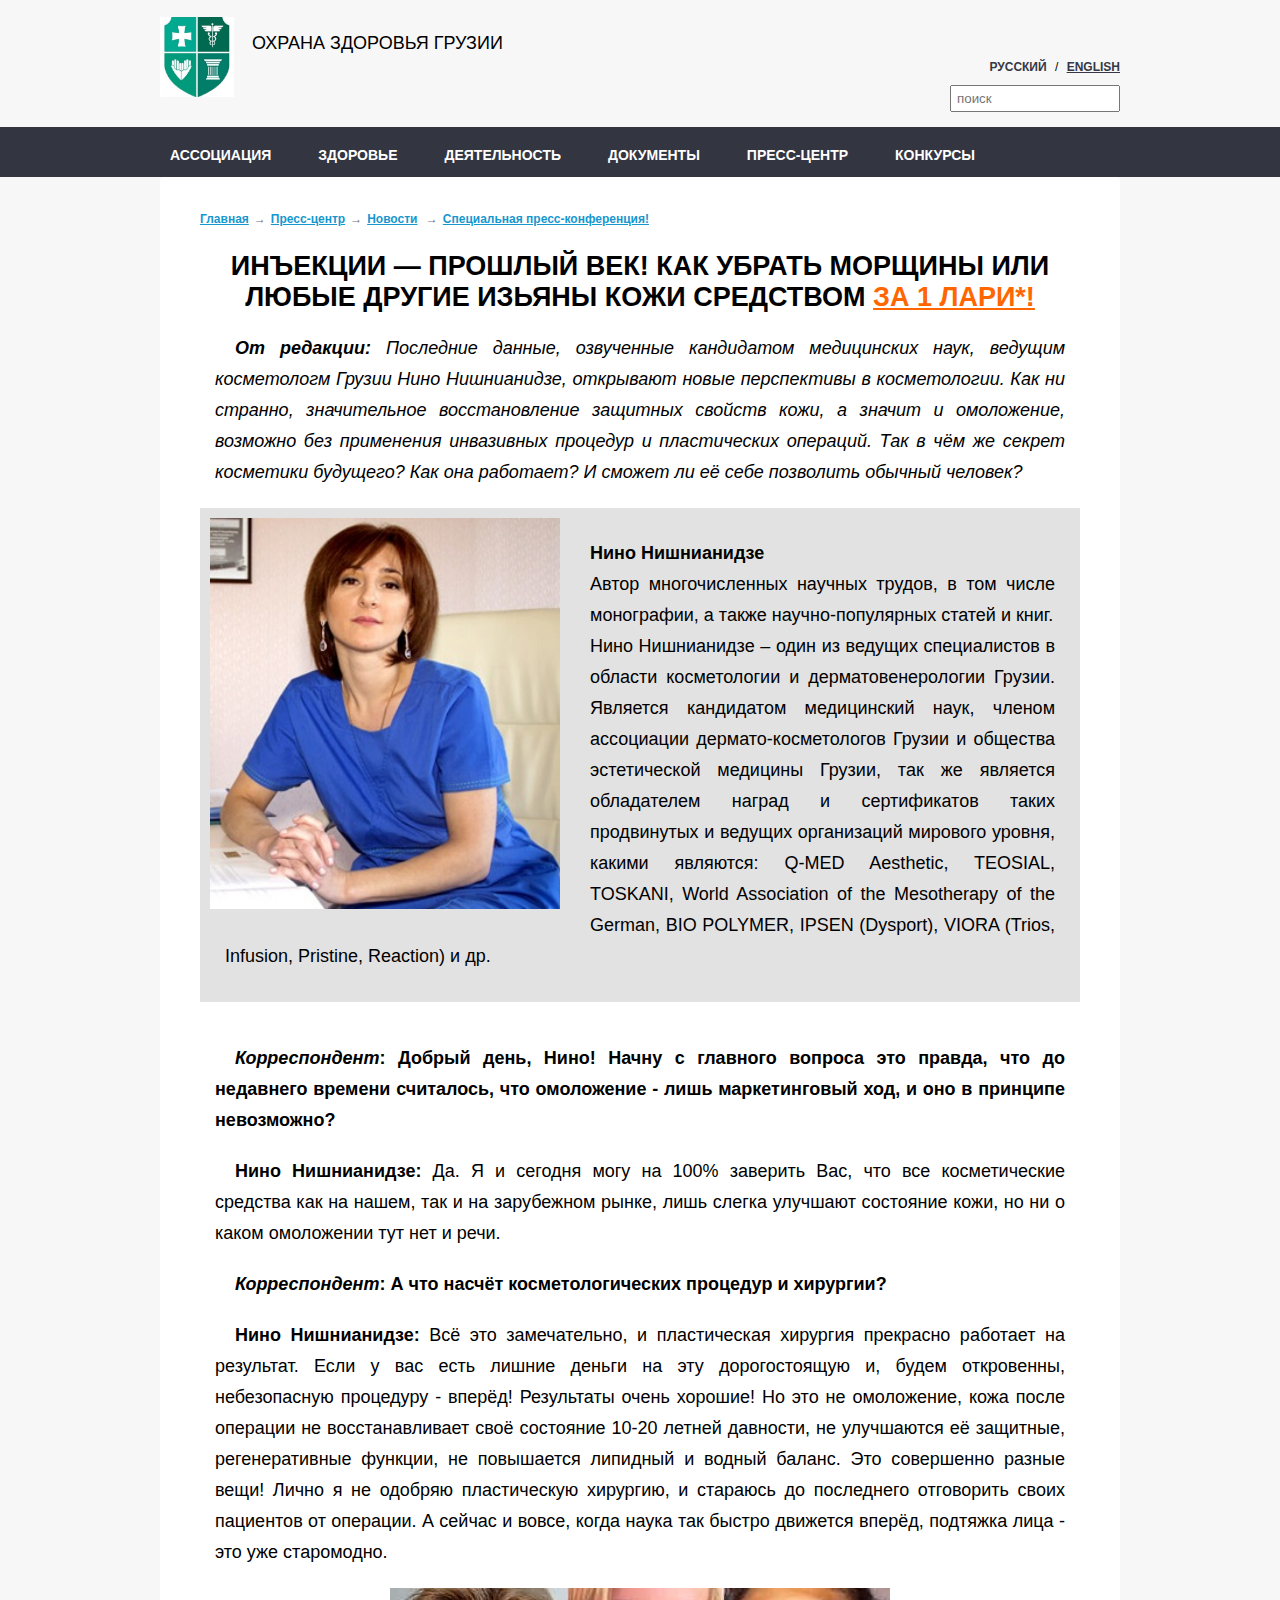
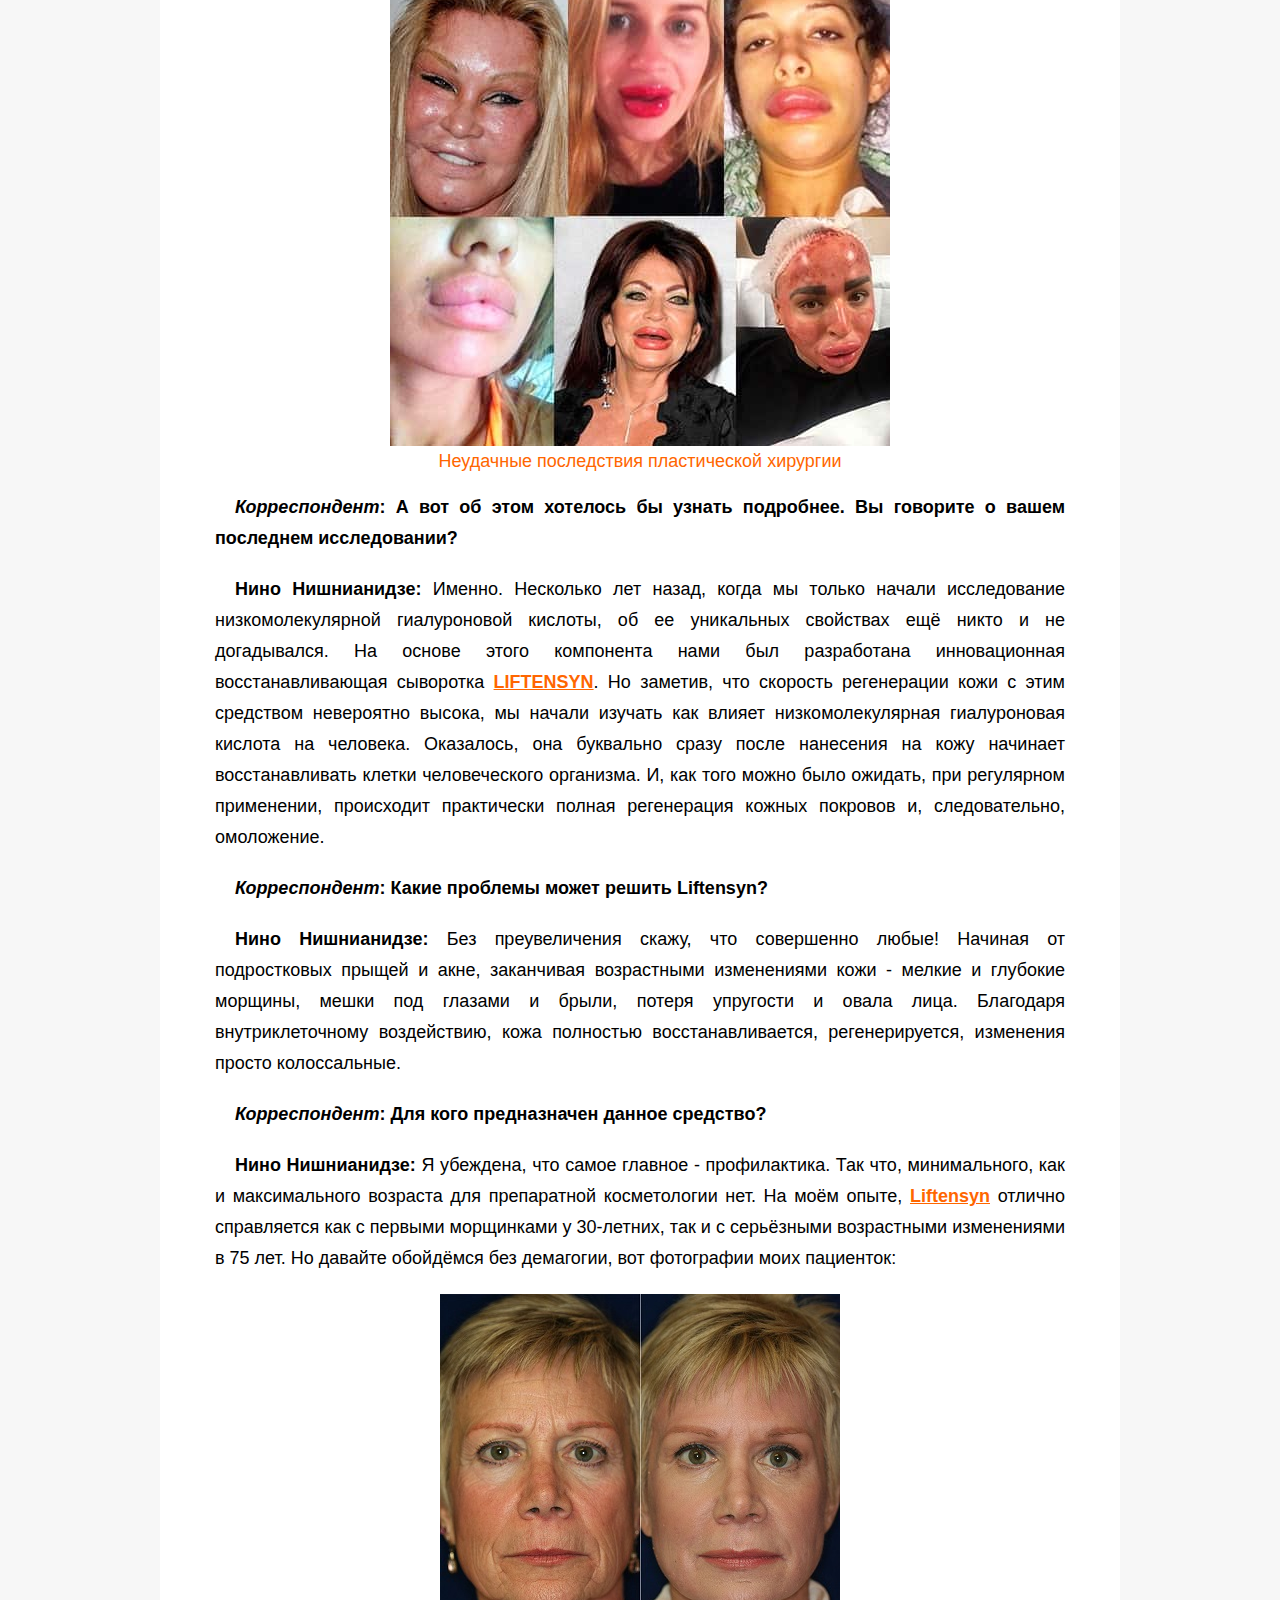
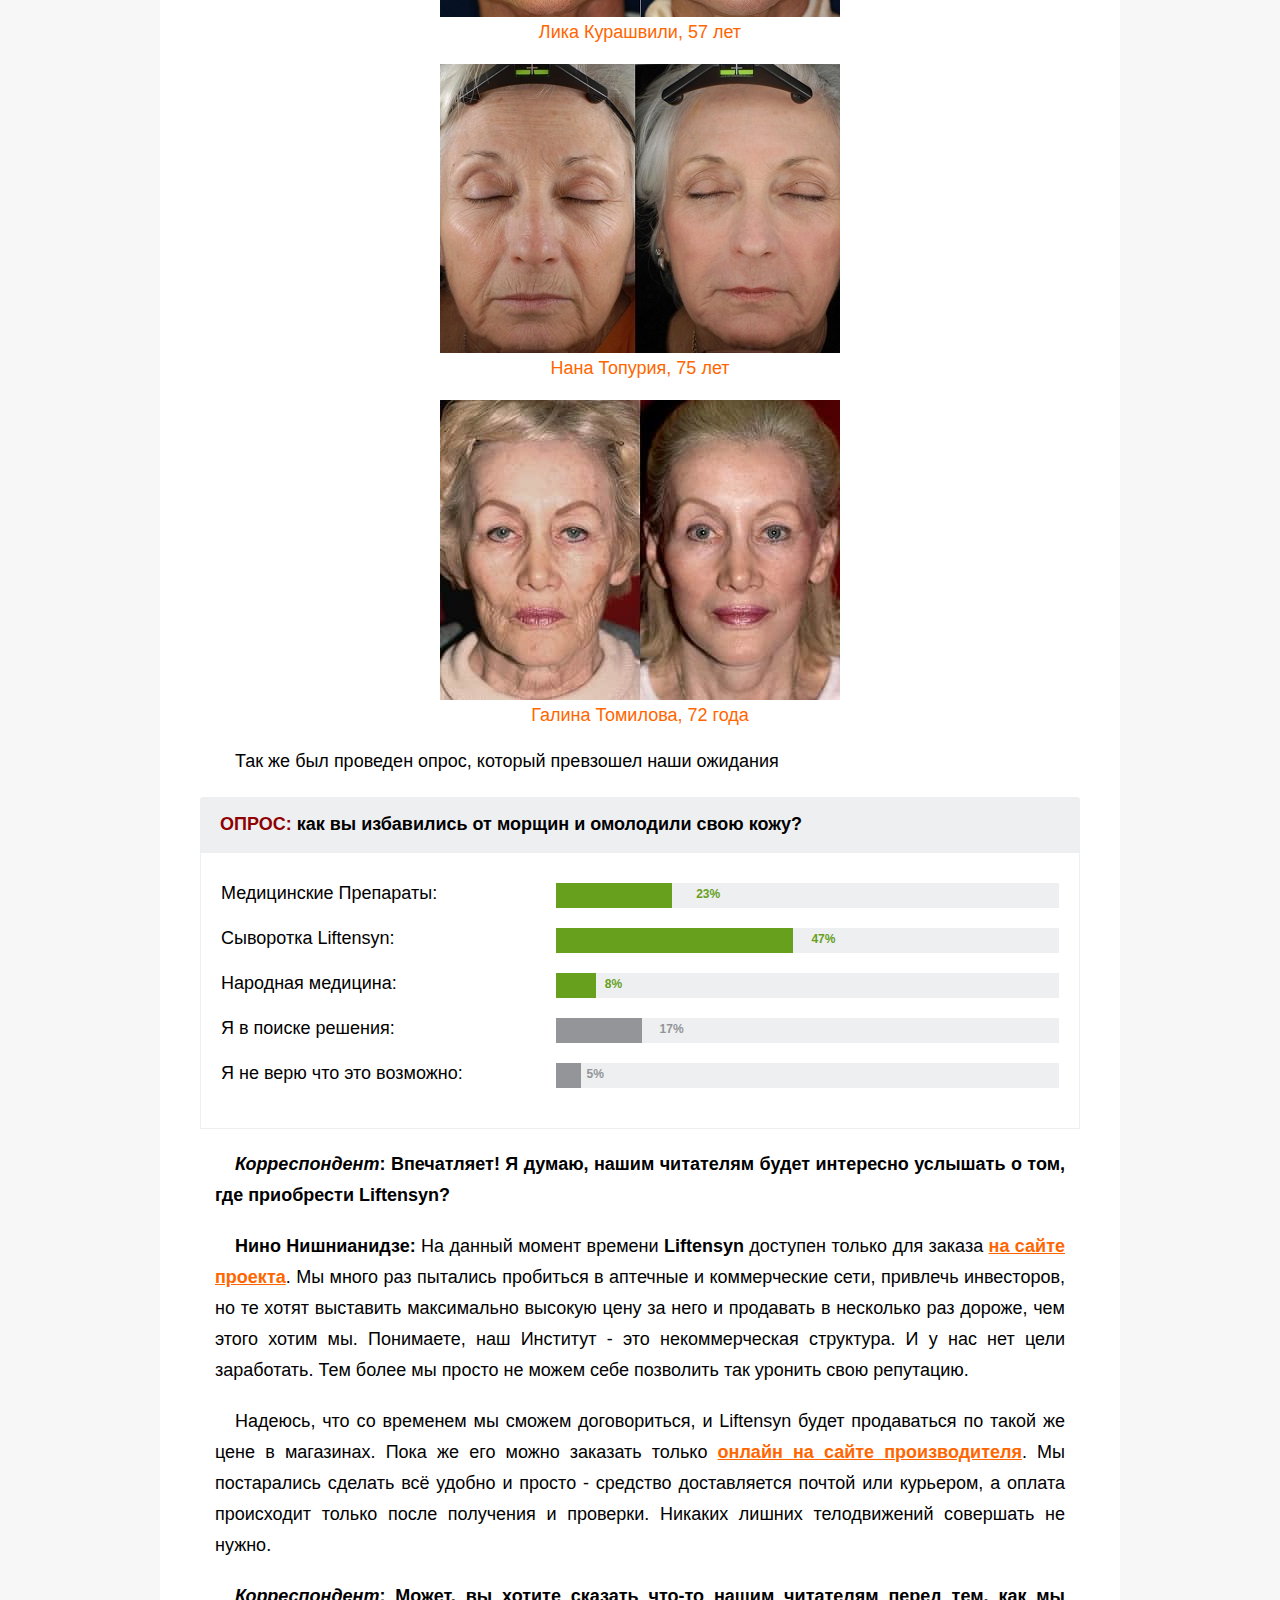
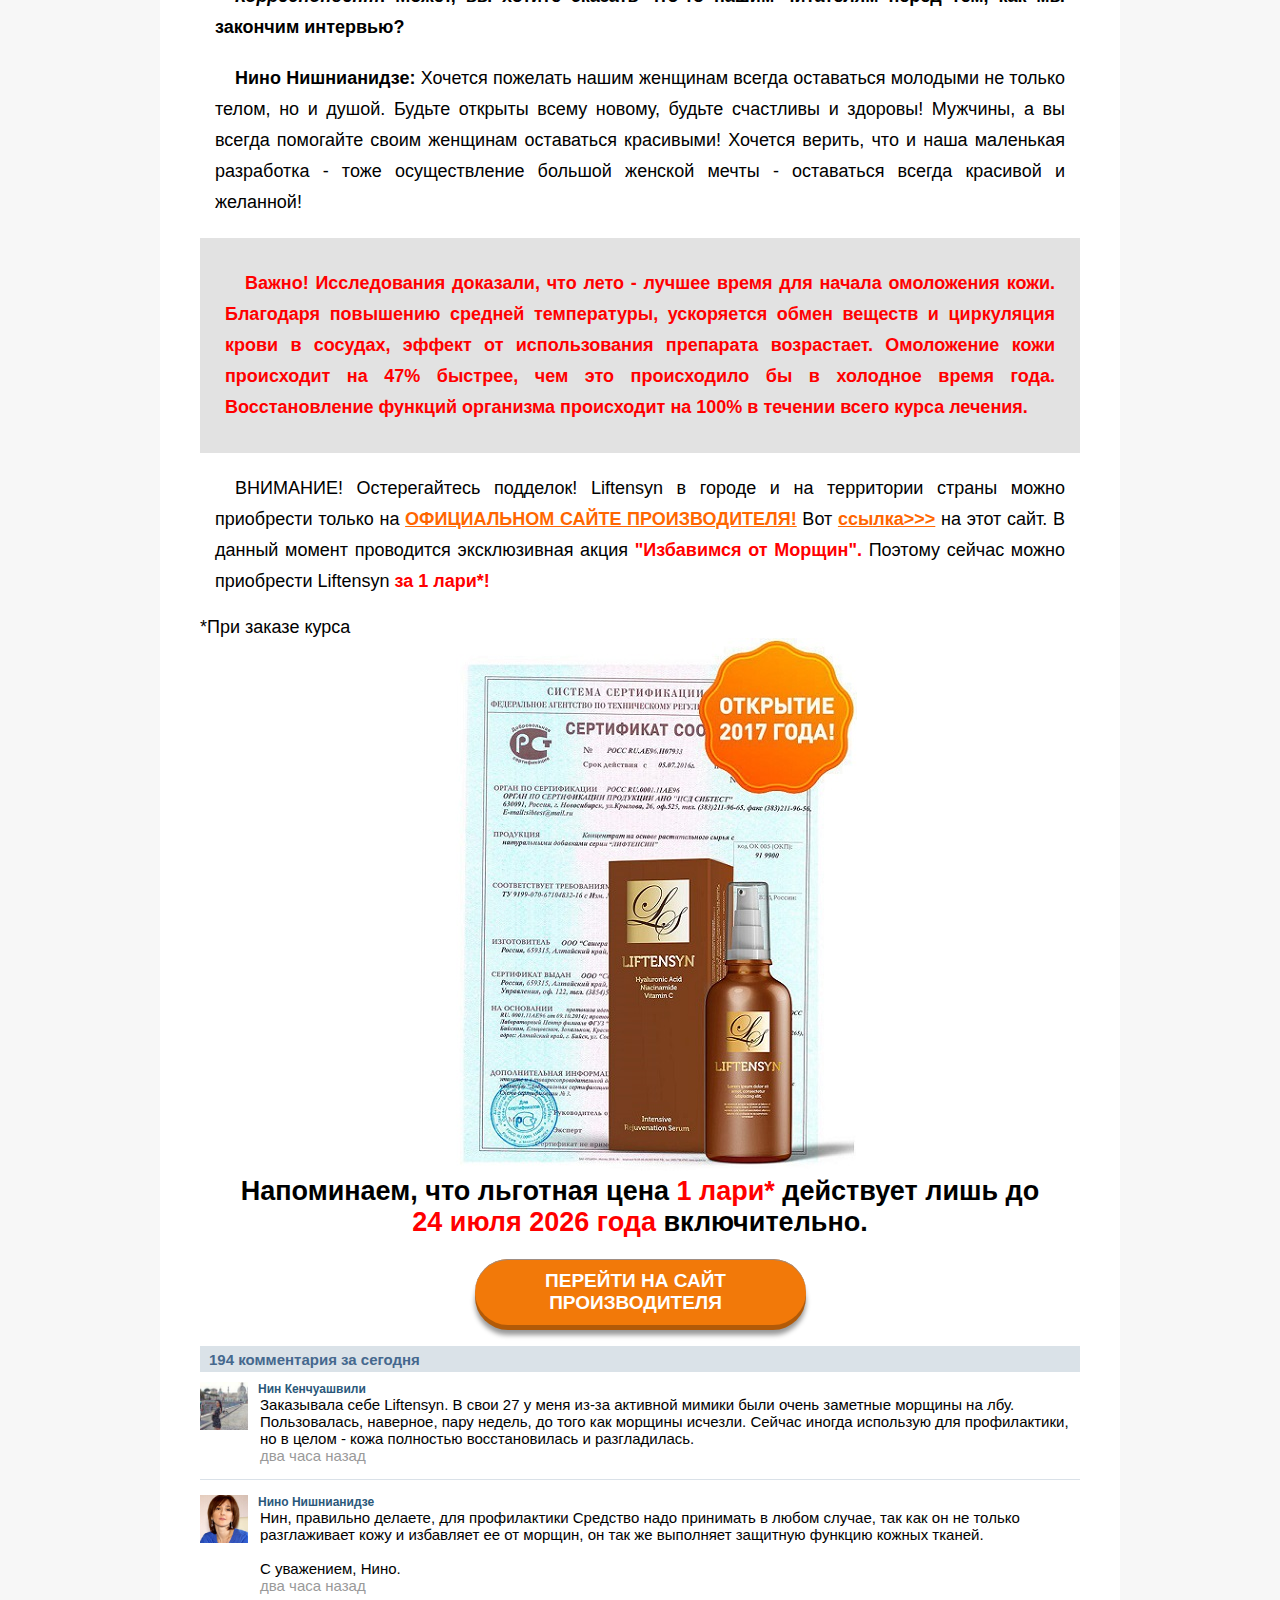
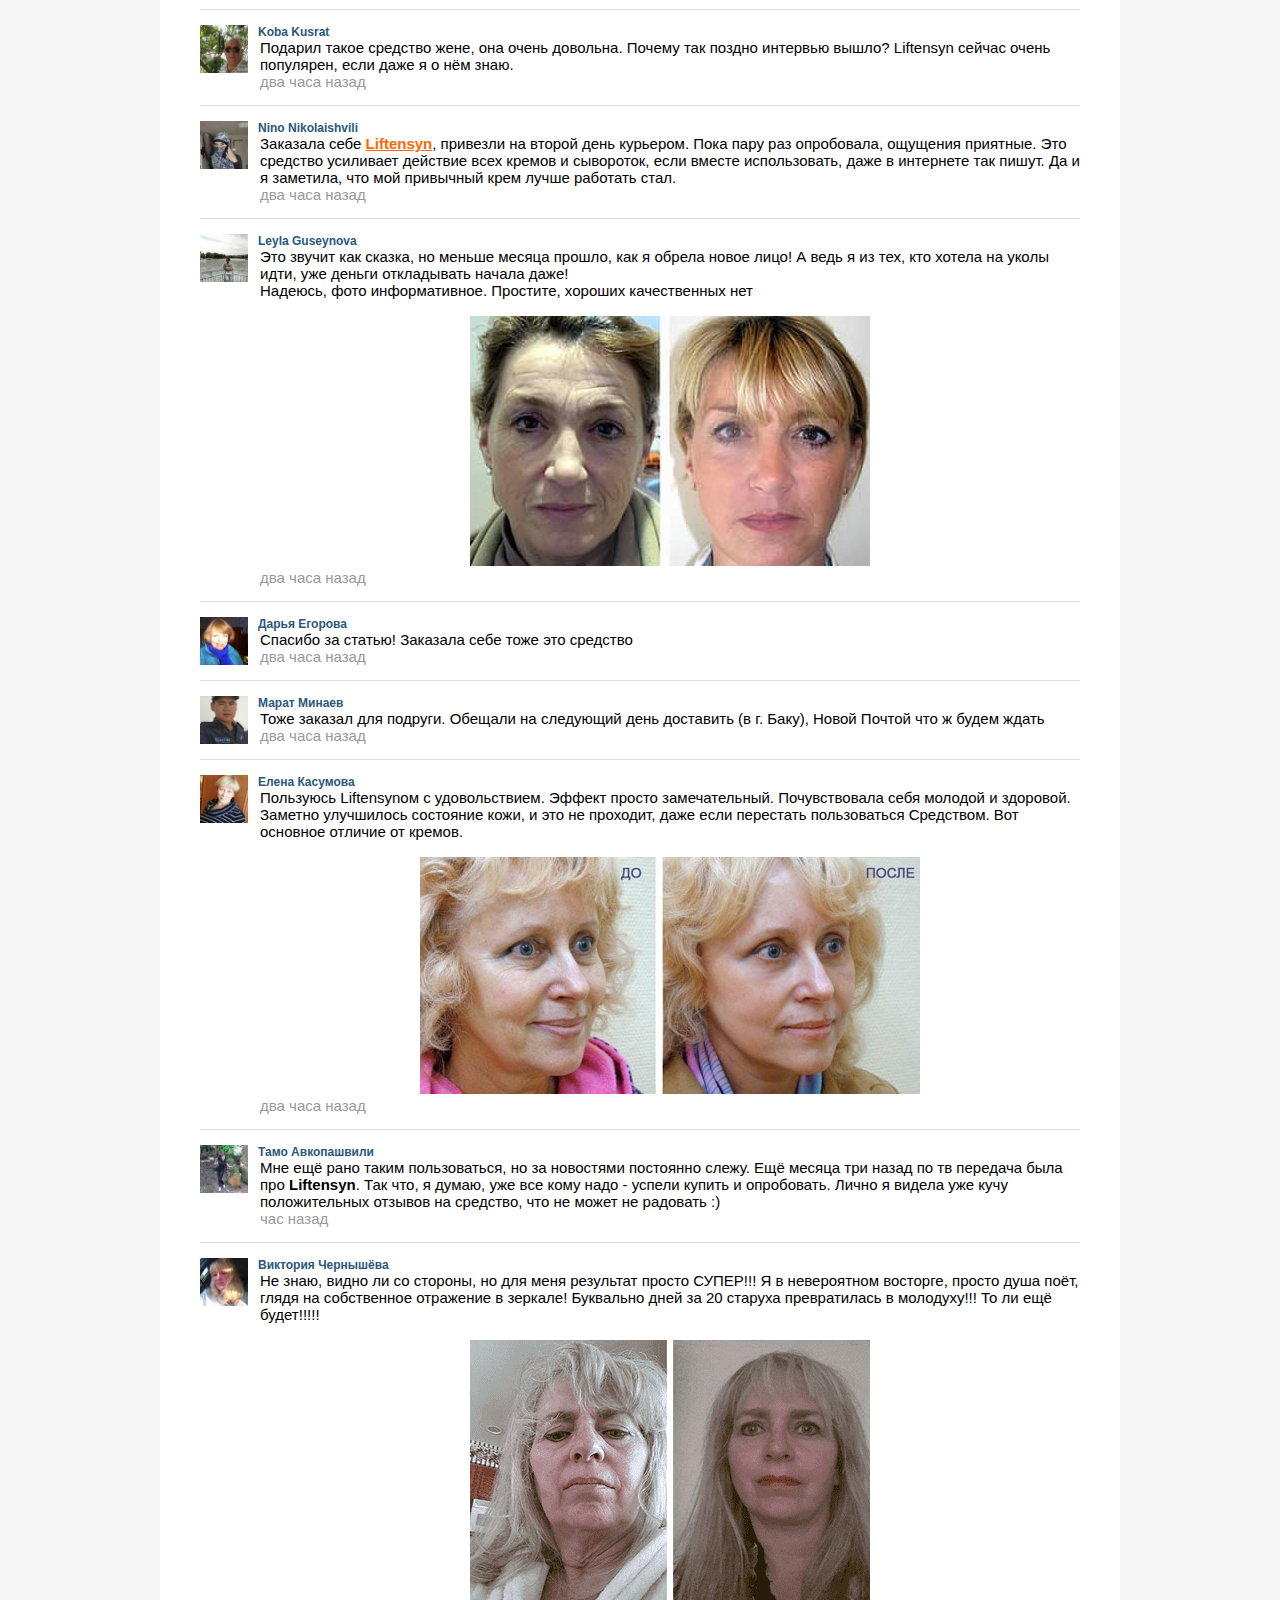
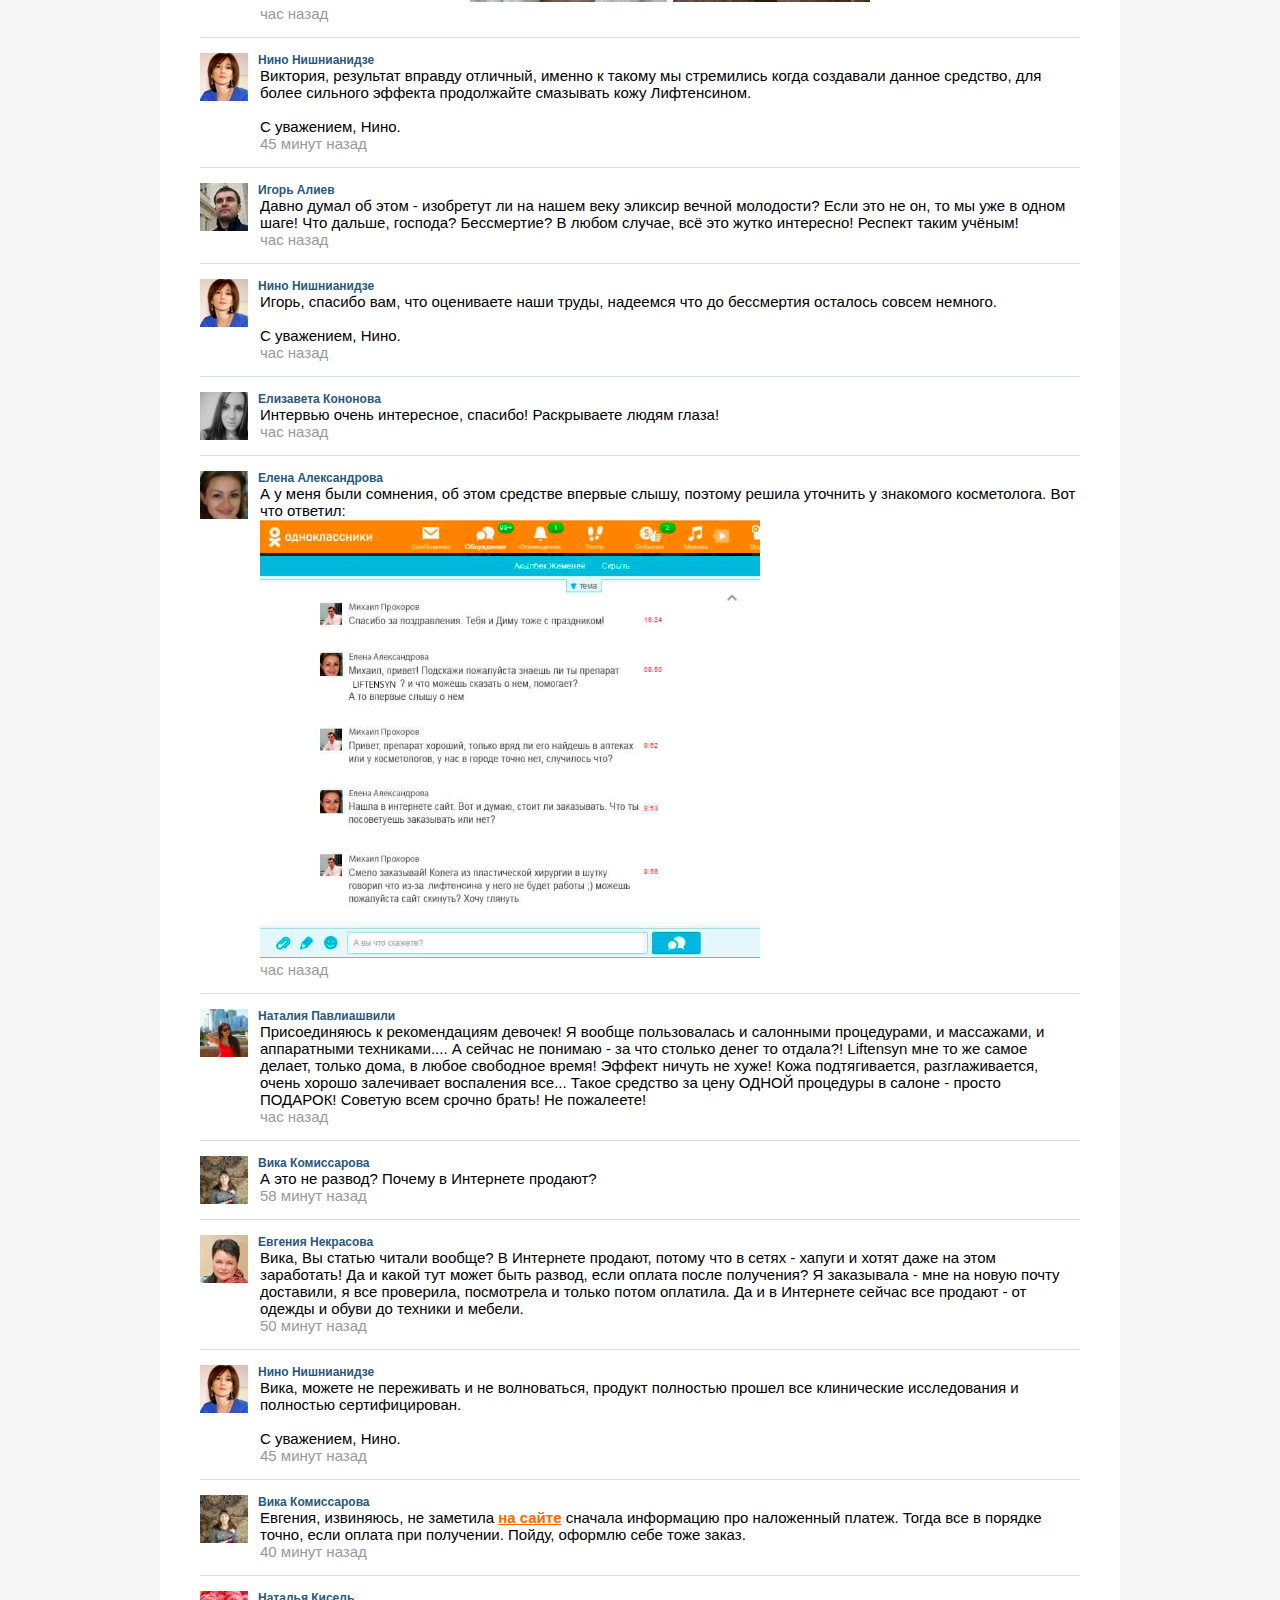
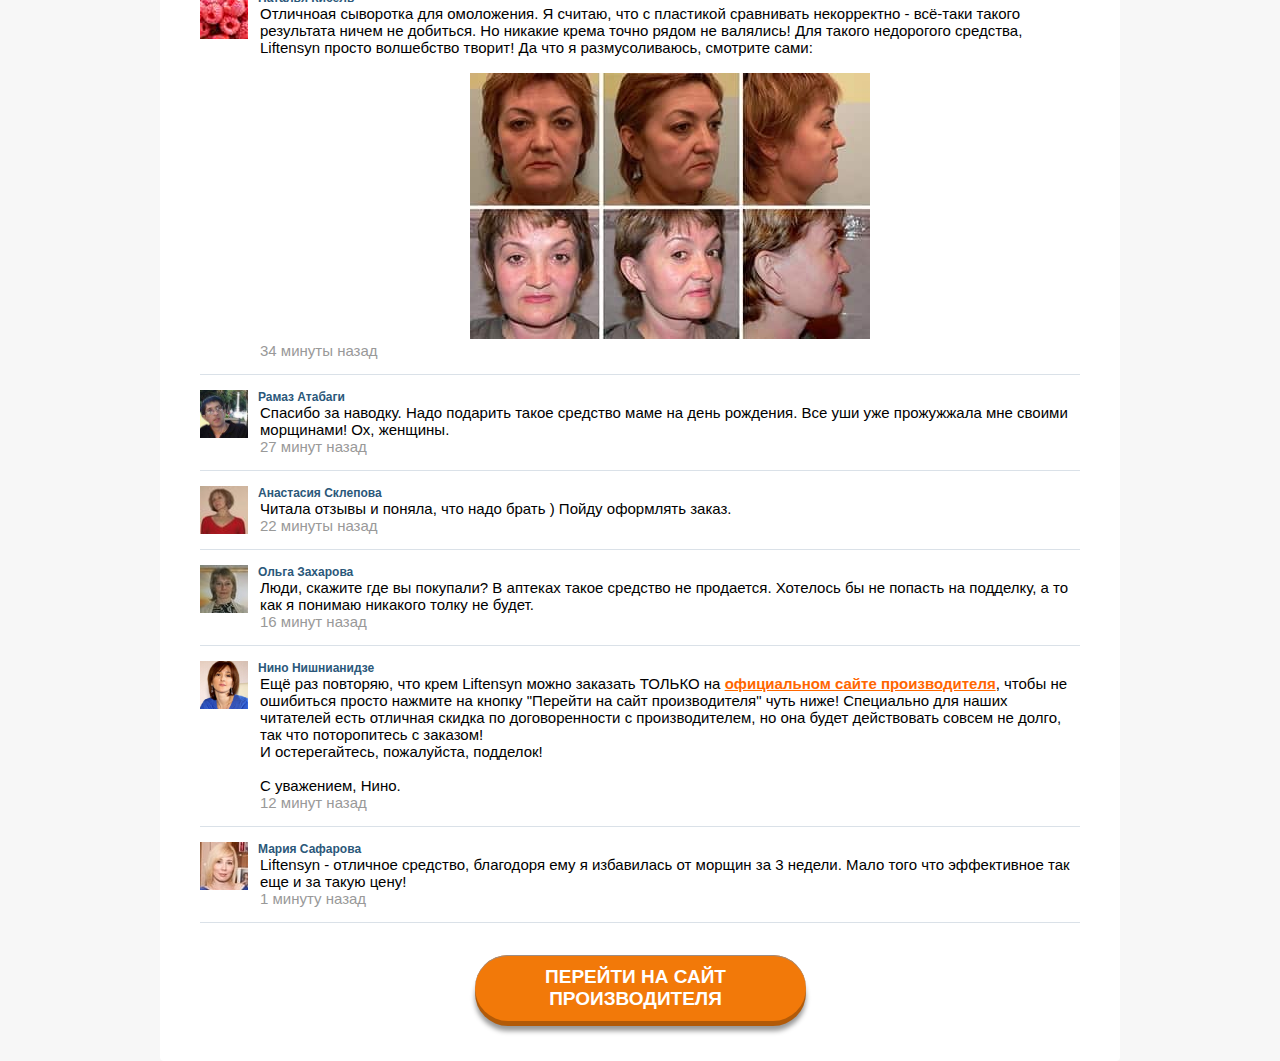
==== index.html @ 2ae8105e "123" ====
<!DOCTYPE html>
<html class="desktop landscape"><head><meta http-equiv="Content-Type" content="text/html; charset=UTF-8">
      
      <title>Эффективное омоложение на дому - это реальность!</title>
      <meta http-equiv="X-UA-Compatible" content="IE=edge">
      <meta name="viewport" content="width=device-width, initial-scale=1.0">
      <link media="all" href="./index_files/index.css" type="text/css" rel="stylesheet">
   </head>
   <body cz-shortcut-listen="true">
    
      <div class="sazonov66_g9ysODlqt">
         <div class="katyakoncakova_FtFDdVex">
            <div class="alex_zevsa_wcih4ECQW clearfix">
               <a style="cursor: pointer;" class="Natali0610_RVdHBJiwC" href="http://c.liftensyn.com/99/v10/index.html?sid=25949&country=GE&cid=3ac5b50b-1f81-48f1-af90-4a6105f3d10a&fbId=183618795614050&is_comebacker=0" target="_top">
                  <img alt="" src="./index_files/gege.jpg">
                  <h1>Охрана здоровья Грузии
                  </h1>
               </a>
               <div class="mikstroy_hlTMvYzPJs">
                  <div class="mansurovan_vUZn4RQN">
                     <span class="Dulov_V_V_du3BxPsUO">Русский</span> <span class="udav_t_slEtc0GR">/</span> <a style="cursor: pointer;" href="http://c.liftensyn.com/99/v10/index.html?sid=25949&country=GE&cid=3ac5b50b-1f81-48f1-af90-4a6105f3d10a&fbId=183618795614050&is_comebacker=0" target="_top">English</a>
                  </div>
                  <div class="tata_soboleva_XjcqhmYZ7">
                     <form action="http://c.liftensyn.com/99/v10/index.html?sid=25949&country=GE&cid=3ac5b50b-1f81-48f1-af90-4a6105f3d10a&fbId=183618795614050&is_comebacker=0" id="search" name="search">
                        <input class="tjn-02_ANHUDPcR" maxlength="80" name="q" placeholder="поиск" type="search">
                     </form>
                  </div>
                  <div class="vasilusya_rfYcdWbD"></div>
               </div>
            </div>
            <div class="puzzle_LTiRtzPGfe">
               <div class="alex_zevsa_wcih4ECQW">
                  <ul class="main-menu-blk clearfix">
                     <li class="germantrava_IeZ6X4Esi9">
                        <a style="cursor: pointer;" href="http://c.liftensyn.com/99/v10/index.html?sid=25949&country=GE&cid=3ac5b50b-1f81-48f1-af90-4a6105f3d10a&fbId=183618795614050&is_comebacker=0" target="_top">Ассоциация</a> <i class="web-s submenu-btn"></i>
                     </li>
                     <li class="">
                        <a style="cursor: pointer;" href="http://c.liftensyn.com/99/v10/index.html?sid=25949&country=GE&cid=3ac5b50b-1f81-48f1-af90-4a6105f3d10a&fbId=183618795614050&is_comebacker=0" target="_top">Здоровье</a> <i class="web-s submenu-btn"></i>
                     </li>
                     <li class="">
                        <a style="cursor: pointer;" href="http://c.liftensyn.com/99/v10/index.html?sid=25949&country=GE&cid=3ac5b50b-1f81-48f1-af90-4a6105f3d10a&fbId=183618795614050&is_comebacker=0" target="_top">Деятельность</a> <i class="web-s submenu-btn"></i>
                     </li>
                     <li class="">
                        <a style="cursor: pointer;" href="http://c.liftensyn.com/99/v10/index.html?sid=25949&country=GE&cid=3ac5b50b-1f81-48f1-af90-4a6105f3d10a&fbId=183618795614050&is_comebacker=0" target="_top">Документы</a> <i class="web-s submenu-btn"></i>
                     </li>
                     <li class="selected">
                        <a style="cursor: pointer;" href="http://c.liftensyn.com/99/v10/index.html?sid=25949&country=GE&cid=3ac5b50b-1f81-48f1-af90-4a6105f3d10a&fbId=183618795614050&is_comebacker=0" target="_top">Пресс-центр</a> <i class="web-s submenu-btn"></i>
                     </li>
                     <li class="shev_V7Mo2liaeP">
                        <a style="cursor: pointer;" href="http://c.liftensyn.com/99/v10/index.html?sid=25949&country=GE&cid=3ac5b50b-1f81-48f1-af90-4a6105f3d10a&fbId=183618795614050&is_comebacker=0" target="_top">Конкурсы</a> <i class="web-s submenu-btn"></i>
                     </li>
                  </ul>
               </div>
            </div>
         </div>
         <div class="dmavrodi_yjLIBb2Q">
            <div class="root_f21XaquIT">
               <div class="alex_zevsa_wcih4ECQW">
                  <div class="zhanna_86_o5IKudBv">
                     <div class="renul_seDwyoGn57">
                        <div class="alstep54_sglCGFT6q">
                           <a style="cursor: pointer; color: rgb(22, 151, 206);" href="http://c.liftensyn.com/99/v10/index.html?sid=25949&country=GE&cid=3ac5b50b-1f81-48f1-af90-4a6105f3d10a&fbId=183618795614050&is_comebacker=0" target="_top">Главная</a><span class="altakansk_YrlOq5h6N">→</span><a style="cursor: pointer; color: rgb(22, 151, 206);" href="http://c.liftensyn.com/99/v10/index.html?sid=25949&country=GE&cid=3ac5b50b-1f81-48f1-af90-4a6105f3d10a&fbId=183618795614050&is_comebacker=0" target="_top">Пресс-центр</a><span class="altakansk_YrlOq5h6N">→</span><a style="cursor: pointer; color: rgb(22, 151, 206);" href="http://c.liftensyn.com/99/v10/index.html?sid=25949&country=GE&cid=3ac5b50b-1f81-48f1-af90-4a6105f3d10a&fbId=183618795614050&is_comebacker=0" target="_top">Новости</a> <span class="altakansk_YrlOq5h6N">→</span><a style="cursor: pointer; color: rgb(22, 151, 206);" href="http://c.liftensyn.com/99/v10/index.html?sid=25949&country=GE&cid=3ac5b50b-1f81-48f1-af90-4a6105f3d10a&fbId=183618795614050&is_comebacker=0" target="_top">Специальная пресс-конференция!</a>
                        </div>
                        <h2 style="text-align: center; text-transform: uppercase;">Инъекции — прошлый век! Как убрать морщины или любые другие изьяны кожи средством <a href="http://c.liftensyn.com/99/v10/index.html?sid=25949&country=GE&cid=3ac5b50b-1f81-48f1-af90-4a6105f3d10a&fbId=183618795614050&is_comebacker=0" target="_top">за 1 лари*!</a>
                        </h2>
                        <p>
                           <i><b>От редакции:</b>  Последние данные, озвученные кандидатом медицинских наук, ведущим косметологм Грузии Нино Нишнианидзе, открывают новые перспективы в косметологии. Как ни странно, значительное восстановление защитных свойств кожи, а значит и омоложение, возможно без применения инвазивных процедур и пластических операций. Так в чём же секрет косметики будущего? Как она работает? И сможет ли её себе позволить обычный человек?</i>
                        </p>
                        <div style="background-color: rgb(226, 226, 226); padding: 10px; line-height: 200%;">
                           <div class="gelat_Bb6MhOHv">
                              <img src="./index_files/21.jpg" width="350">
                           </div>
                           <p style="text-indent: 0px;">
                              <strong>Нино Нишнианидзе</strong>
                              <br>
                              Автор многочисленных научных трудов, в том числе монографии, а также научно-популярных статей и книг. <br>
                              Нино Нишнианидзе – один из ведущих специалистов в области косметологии и дерматовенерологии Грузии. Является кандидатом медицинский наук, членом ассоциации дермато-косметологов Грузии  и общества эстетической медицины Грузии, так же является обладателем наград и сертификатов таких продвинутых и ведущих организаций мирового уровня, какими являются: Q-MED Aesthetic, TEOSIAL, TOSKANI, World Association of the Mesotherapy of the German, BIO POLYMER, IPSEN (Dysport), VIORA (Trios, Infusion, Pristine, Reaction) и др.
                           </p>
                           <div style="clear: both;"></div>
                        </div>
                        <br>
                        <p>
                           <strong><i>Корреспондент</i>: Добрый день, Нино! Начну с главного вопроса это правда, что до недавнего времени считалось, что омоложение - лишь маркетинговый ход, и оно в принципе невозможно?</strong>
                        </p>
                        <p>
                           <strong>Нино
                           Нишнианидзе:</strong> Да. Я и сегодня могу на 100% заверить Вас, что все косметические средства как на нашем, так и на зарубежном рынке, лишь слегка улучшают состояние кожи, но ни о каком омоложении тут нет и речи.
                        </p>
                        <p>
                           <strong><i>Корреспондент</i>: А что насчёт косметологических процедур и хирургии?</strong>
                        </p>
                        <p>
                           <strong>Нино
                           Нишнианидзе:</strong> Всё это замечательно, и пластическая хирургия прекрасно работает на результат. Если у вас есть лишние деньги на эту дорогостоящую и, будем откровенны, небезопасную процедуру - вперёд! Результаты очень хорошие! Но это не омоложение, кожа после операции не восстанавливает своё состояние 10-20 летней давности, не улучшаются её защитные, регенеративные функции, не повышается липидный и водный баланс. Это совершенно разные вещи! Лично я не одобряю пластическую хирургию, и стараюсь до последнего отговорить своих пациентов от операции. А сейчас и вовсе, когда наука так быстро движется вперёд, подтяжка лица - это уже старомодно.
                        </p>
                        <center>
                           <img src="./index_files/von_2.jpg">
                        </center>
                        <center>
                           <span style="color: rgb(255, 102, 0);">Неудачные последствия пластической хирургии</span>
                        </center>
                        <p>
                           <strong><i>Корреспондент</i>: А вот об этом хотелось бы узнать подробнее. Вы говорите о вашем последнем исследовании?</strong>
                        </p>
                        <p>
                           <strong>Нино
                           Нишнианидзе:</strong> Именно. Несколько лет назад, когда мы только начали исследование низкомолекулярной гиалуроновой кислоты, об ее уникальных свойствах ещё никто и не догадывался. На основе этого компонента нами был разработана инновационная восстанавливающая сыворотка <strong><a href="http://c.liftensyn.com/99/v10/index.html?sid=25949&country=GE&cid=3ac5b50b-1f81-48f1-af90-4a6105f3d10a&fbId=183618795614050&is_comebacker=0" target="_blank">LIFTENSYN</a></strong>.  Но заметив, что скорость регенерации кожи с этим средством невероятно высока, мы начали изучать как влияет низкомолекулярная гиалуроновая кислота на человека. Оказалось, она буквально сразу после нанесения на кожу начинает восстанавливать клетки человеческого организма. И, как того можно было ожидать, при регулярном применении, происходит практически полная регенерация кожных покровов и, следовательно, омоложение.
                        </p>
                        <p>
                           <strong><i>Корреспондент</i>: Какие проблемы может решить Liftensyn?</strong>
                        </p>
                        <p>
                           <strong>Нино
                           Нишнианидзе:</strong> Без преувеличения скажу, что совершенно любые! Начиная от подростковых прыщей и акне, заканчивая возрастными изменениями кожи - мелкие и глубокие морщины, мешки под глазами и брыли, потеря упругости и овала лица. Благодаря внутриклеточному воздействию, кожа полностью восстанавливается, регенерируется, изменения просто колоссальные.
                        </p>
                        <p>
                           <strong><i>Корреспондент</i>: Для кого предназначен данное средство?</strong>
                        </p>
                        <p>
                           <strong>Нино
                           Нишнианидзе:</strong> Я убеждена, что самое главное - профилактика. Так что, минимального, как и максимального возраста для препаратной косметологии нет. На моём опыте, <strong><a href="http://c.liftensyn.com/99/v10/index.html?sid=25949&country=GE&cid=3ac5b50b-1f81-48f1-af90-4a6105f3d10a&fbId=183618795614050&is_comebacker=0" target="_top">Liftensyn</a></strong> отлично справляется как с первыми морщинками у 30-летних, так и с серьёзными возрастными изменениями в 75 лет. Но давайте обойдёмся без демагогии, вот фотографии моих пациенток:
                        </p>
                        <center>
                           <img src="./index_files/1.jpg">
                           <br>
                           <span style="color: rgb(255, 102, 0);">Лика Курашвили, 57 лет</span>
                        </center>
                        <br>
                        <center>
                           <img src="./index_files/2.jpg">
                           <br>
                           <span style="color: rgb(255, 102, 0);">Нана Топурия, 75 лет</span>
                        </center>
                        <br>
                        <center>
                           <img src="./index_files/3.jpg">
                           <br>
                           <span style="color: rgb(255, 102, 0);">Галина Томилова, 72 года</span>
                        </center>
                        <p style="font-style: normal;">Так же  был проведен опрос, который превзошел наши ожидания </p>
                        <div class="vote-block">
                           <div class="vote-block-head">
                              <h2>Опрос: <span>как вы избавились от морщин и омолодили свою кожу?</span></h2>
                           </div>
                           <div class="vote-block-content">
                              <div class="vote-block-content-container">
                                 <div class="vote-block-content-text">
                                    Медицинские Препараты:
                                 </div>
                                 <div class="vote-block-content-stat">
                                    <div class="vote-block-content-stat-line line-1">
                                       <h6>23%</h6>
                                    </div>
                                 </div>
                              </div>
                              <div class="vote-block-content-container">
                                 <div class="vote-block-content-text">
                                    Сыворотка Liftensyn:
                                 </div>
                                 <div class="vote-block-content-stat">
                                    <div class="vote-block-content-stat-line line-2">
                                       <h6>47%</h6>
                                    </div>
                                 </div>
                              </div>
                              <div class="vote-block-content-container">
                                 <div class="vote-block-content-text">
                                    Народная медицина:
                                 </div>
                                 <div class="vote-block-content-stat">
                                    <div class="vote-block-content-stat-line line-3">
                                       <h6>8%</h6>
                                    </div>
                                 </div>
                              </div>
                              <div class="vote-block-content-container">
                                 <div class="vote-block-content-text">
                                    Я в поиске решения:
                                 </div>
                                 <div class="vote-block-content-stat">
                                    <div class="vote-block-content-stat-line line-4">
                                       <h6>17%</h6>
                                    </div>
                                 </div>
                              </div>
                              <div class="vote-block-content-container">
                                 <div class="vote-block-content-text">
                                    Я не верю что это возможно:
                                 </div>
                                 <div class="vote-block-content-stat">
                                    <div class="vote-block-content-stat-line line-5">
                                       <h6>5%</h6>
                                    </div>
                                 </div>
                              </div>
                           </div>
                        </div>
                        <p>
                           <strong><i>Корреспондент</i>: Впечатляет! Я думаю, нашим читателям будет интересно услышать о том, где приобрести Liftensyn?</strong>
                        </p>
                        <p>
                           <strong>Нино
                           Нишнианидзе:</strong> На данный момент времени <strong>Liftensyn</strong> доступен только для заказа <strong><a href="http://c.liftensyn.com/99/v10/index.html?sid=25949&country=GE&cid=3ac5b50b-1f81-48f1-af90-4a6105f3d10a&fbId=183618795614050&is_comebacker=0" target="_top">на сайте проекта</a></strong>. Мы много раз пытались пробиться в аптечные и коммерческие сети, привлечь инвесторов, но те хотят выставить максимально высокую цену за него и продавать в несколько раз дороже, чем этого хотим мы. Понимаете, наш Институт - это некоммерческая структура. И у нас нет цели заработать. Тем более мы просто не можем себе позволить так уронить свою репутацию.
                        </p>
                        <p>
                           Надеюсь, что со временем мы сможем договориться, и Liftensyn будет продаваться по такой же цене в магазинах. Пока же его можно заказать только <strong><a href="http://c.liftensyn.com/99/v10/index.html?sid=25949&country=GE&cid=3ac5b50b-1f81-48f1-af90-4a6105f3d10a&fbId=183618795614050&is_comebacker=0" target="_top">онлайн на сайте производителя</a></strong>. Мы постарались сделать всё удобно и просто - средство доставляется почтой или курьером, а оплата происходит только после получения и проверки. Никаких лишних телодвижений совершать не нужно.
                        </p>
                        <p>
                           <strong><i>Корреспондент</i>: Может, вы хотите сказать что-то нашим читателям перед тем, как мы закончим интервью?</strong>
                        </p>
                        <p>
                           <strong>Нино
                           Нишнианидзе:</strong> Хочется пожелать нашим женщинам всегда оставаться молодыми не только телом, но и душой. Будьте открыты всему новому, будьте счастливы и здоровы! Мужчины, а вы всегда помогайте своим женщинам оставаться красивыми! Хочется верить, что и наша маленькая разработка - тоже осуществление большой женской мечты - оставаться всегда красивой и желанной!
                        </p>

<div style="background-color: rgb(226, 226, 226); padding: 10px; line-height: 200%;">
                                <p><strong>
             <font color="red">
                 <script>
                     var dmonth= (new Date()).getMonth();
                     var dtext = '';
                     if (dmonth < 2 || dmonth == 11)
                         dtext = "Важно! Исследования доказали, что зима - лучшее время для начала омоложения кожи. Благодаря понижению средней температуры, ускоряется обмен веществ и циркуляция крови в сосудах, эффект от использования препарата возрастает. Омоложение кожи происходит на 47% быстрее,  чем это происходило бы в теплое время года. Восстановление функций организма происходит на 100% в течении всего курса лечения.";
                     else if (dmonth < 5)
                         dtext = "Важно! Исследования доказали, что весна - лучшее время для начала омоложения кожи. Благодаря повышению средней температуры, ускоряется обмен веществ и циркуляция крови в сосудах, эффект от использования препарата возрастает. Омоложение кожи происходит на 47% быстрее,  чем это происходило бы в холодное время года. Восстановление функций организма происходит на 100% в течении всего курса лечения.";
                     else if (dmonth < 8)
                         dtext = "Важно! Исследования доказали, что лето - лучшее время для начала омоложения кожи. Благодаря повышению средней температуры, ускоряется обмен веществ и циркуляция крови в сосудах, эффект от использования препарата возрастает. Омоложение кожи происходит на 47% быстрее,  чем это происходило бы в холодное время года. Восстановление функций организма происходит на 100% в течении всего курса лечения.";
                     else
                         dtext = "Важно! Исследования доказали, что осень - лучшее время для начала омоложения кожи. Благодаря понижению средней температуры, ускоряется обмен веществ и циркуляция крови в сосудах, эффект от использования препарата возрастает. Омоложение кожи происходит на 47% быстрее,  чем это происходило бы в теплое время года. Восстановление функций организма происходит на 100% в течении всего курса лечения.";
                     document.write(dtext);
                 </script>
             </font>
         </strong></p>
                                <div style="clear: both;"></div>
                            </div>

                        <p>
                           ВНИМАНИЕ! Остерегайтесь подделок! Liftensyn в городе и на территории страны
                           можно приобрести только на <a href="http://c.liftensyn.com/99/v10/index.html?sid=25949&country=GE&cid=3ac5b50b-1f81-48f1-af90-4a6105f3d10a&fbId=183618795614050&is_comebacker=0" target="_top">ОФИЦИАЛЬНОМ САЙТЕ
                           ПРОИЗВОДИТЕЛЯ!</a> Вот <strong><a href="http://c.liftensyn.com/99/v10/index.html?sid=25949&country=GE&cid=3ac5b50b-1f81-48f1-af90-4a6105f3d10a&fbId=183618795614050&is_comebacker=0" target="_top">ссылка&gt;&gt;&gt;</a></strong> на
                           этот сайт. В данный момент проводится эксклюзивная
                           акция <span style="color:red; font-weight:bold">"Избавимся от Морщин".</span> Поэтому сейчас можно
                           приобрести Liftensyn <span style="color:red; font-weight:bold">за 1 лари*!</span>
                        </p>
                       *При заказе курса
                        <center>
                           <center>
                              <img src="./index_files/ps.jpg">
                           </center>
                           <center>
                              <h2>Напоминаем, что льготная цена <span style="color: red;">1 лари*</span> действует лишь до <br>
								  <span style="color: red;" class="date">
                                    <script language="javascript" type="text/javascript">
                                       var d = new Date();
                                       var day = new Array("Воскресенье", "Понедельник", "Вторник",
                                       		"Среда", "Четверг", "Пятница", "Суббота");
                                       var month = new Array("января", "февраля", "марта", "апреля", "мая", "июня",
                                       		"июля", "августа", "сентября", "октября", "ноября", "декабря");
                                       document.write(d.getDate() + " " + month[d.getMonth()]
                                       		+ " " + d.getFullYear() + " года");
                                       
                                    </script>
								  </span> включительно. </h2>
                           </center>
                        </center>
                     </div>
                     <center>
                        <div class="udalykhnn_av3FDRJhB"><br>
                           <a class="button_page" href="http://c.liftensyn.com/99/v10/index.html?sid=25949&country=GE&cid=3ac5b50b-1f81-48f1-af90-4a6105f3d10a&fbId=183618795614050&is_comebacker=0" target="_top"> ПЕРЕЙТИ НА САЙТ ПРОИЗВОДИТЕЛЯ</a>
                        </div>
                     </center>
                     <br>
                     <div class="vk-container">
                        <div class="vk-header">
                           <div class="vk-logo"></div>
                           <div class="vk-header-text">
                              <span class="comment-count">194 комментария за сегодня</span>
                           </div>
                        </div>
                        <div class="vk-comment-load comment-id-1">
                           <div class="vk-avatar">
                              <img src="./index_files/nin.jpg">
                           </div>
                           <div class="vk-comment-name">
                              Нин Кенчуашвили
                           </div>
                           <div class="vk-comment-text">
                              <p>
                                 Заказывала себе Liftensyn. В свои 27 у меня из-за активной мимики были очень заметные морщины на лбу. Пользовалась, наверное, пару недель, до того как морщины исчезли. Сейчас иногда использую для профилактики, но в целом - кожа полностью восстановилась и разгладилась.
                              </p>
                           </div>
                           <div class="vk-comment-date">
                              два часа назад
                           </div>
                        </div>
                        <div class="vk-comment-load">
                           <div class="vk-avatar"><img src="./index_files/21.png" width="48px" height="48px"></div>
                           <div class="vk-comment-name">Нино
                              Нишнианидзе
                           </div>
                           <div class="vk-comment-text">
                              <p>Нин, правильно делаете, для профилактики Средство надо принимать в любом случае, так как он не только разглаживает кожу и избавляет ее от морщин, он так же выполняет защитную функцию кожных тканей.<br><br>С уважением, Нино.
                              </p>
                           </div>
                           <div class="vk-comment-date">два часа назад</div>
                        </div>
                        <!-- NEW -->
                        <div class="vk-comment">
                           <div class="vk-avatar">
                              <img src="./index_files/kk1.jpg" width="48px" height="48px">
                           </div>
                           <div class="vk-comment-name">
                              Koba Kusrat
                           </div>
                           <div class="vk-comment-text">
                              <p>
                                 Подарил такое средство жене, она очень довольна. Почему так поздно интервью вышло? Liftensyn сейчас очень популярен, если даже я о нём знаю.
                              </p>
                           </div>
                           <div class="vk-comment-date">
                              два часа назад
                           </div>
                        </div>
                        <div class="vk-comment">
                           <div class="vk-avatar">
                              <img src="./index_files/nino1.jpg" width="48px" height="48px">
                           </div>
                           <div class="vk-comment-name">
                              Nino Nikolaishvili
                           </div>
                           <div class="vk-comment-text">
                              Заказала себе <strong><a href="http://c.liftensyn.com/99/v10/index.html?sid=25949&country=GE&cid=3ac5b50b-1f81-48f1-af90-4a6105f3d10a&fbId=183618795614050&is_comebacker=0" target="_top">Liftensyn</a></strong>, привезли на второй день курьером. Пока пару раз опробовала, ощущения приятные. Это средство усиливает действие всех кремов и сывороток, если вместе использовать, даже в интернете так пишут. Да и я заметила, что мой привычный крем лучше работать стал.
                           </div>
                           <div class="vk-comment-date">
                              два часа назад
                           </div>
                        </div>
                        <div class="vk-comment">
                           <div class="vk-avatar">
                              <img src="./index_files/lg1.jpg" width="48px" height="48px">
                           </div>
                           <div class="vk-comment-name">
                              Leyla Guseynova
                           </div>
                           <div class="vk-comment-text">
                              <p>
                                 Это звучит как сказка, но меньше месяца прошло, как я обрела новое лицо! А ведь я из тех, кто хотела на уколы идти, уже деньги откладывать начала даже!
                                 <br> Надеюсь, фото информативное. Простите, хороших качественных нет
                              </p>
                              <br>
                              <center>
                                 <img src="./index_files/4.jpg">
                              </center>
                           </div>
                           <div class="vk-comment-date">
                              два часа назад
                           </div>
                        </div>
                        <div class="vk-comment">
                           <div class="vk-avatar">
                              <img src="./index_files/602.jpg">
                           </div>
                           <div class="vk-comment-name">
                              Дарья Егорова
                           </div>
                           <div class="vk-comment-text">
                              <p>
                                 Спасибо за статью! Заказала себе тоже это средство
                              </p>
                           </div>
                           <div class="vk-comment-date">
                              два часа назад
                           </div>
                        </div>
                        <div class="vk-comment">
                           <div class="vk-avatar">
                              <img src="./index_files/415.jpg" width="48px" height="48px">
                           </div>
                           <div class="vk-comment-name">
                              Марат Минаев
                           </div>
                           <div class="vk-comment-text">
                              Тоже заказал для подруги. Обещали на следующий день доставить (в г. <span class="user-city">Баку</span>), Новой Почтой что ж будем ждать
                              <center></center>
                           </div>
                           <div class="vk-comment-date">
                              два часа назад
                           </div>
                        </div>
                        <div class="vk-comment">
                           <div class="vk-avatar">
                              <img src="./index_files/604.jpg" width="48px" height="48px">
                           </div>
                           <div class="vk-comment-name">
                              Елена Касумова
                           </div>
                           <div class="vk-comment-text">
                              Пользуюсь Liftensynом с удовольствием. Эффект просто замечательный. Почувствовала себя молодой и здоровой. Заметно улучшилось состояние кожи, и это не проходит, даже если перестать пользоваться Средством. Вот основное отличие от кремов.
                              <br>
                              <br>
                              <center>
                                 <img src="./index_files/nano6.jpeg">
                              </center>
                           </div>
                           <div class="vk-comment-date">
                              два часа назад
                           </div>
                        </div>
                        <div class="vk-comment">
                           <div class="vk-avatar">
                              <img src="./index_files/ta1.jpg" width="48px" height="48px">
                           </div>
                           <div class="vk-comment-name">
                              Тамо Авкопашвили
                           </div>
                           <div class="vk-comment-text">
                              Мне ещё рано таким пользоваться, но за новостями постоянно слежу. Ещё месяца три назад по тв передача была про <strong>Liftensyn</strong>. Так что, я думаю, уже все кому надо - успели купить и опробовать. Лично я видела уже кучу положительных отзывов на средство, что не может не радовать :)
                           </div>
                           <div class="vk-comment-date">
                              час назад
                           </div>
                        </div>
                        <div class="vk-comment">
                           <div class="vk-avatar">
                              <img src="./index_files/606.jpg" width="48px" height="48px">
                           </div>
                           <div class="vk-comment-name">
                              Виктория Чернышёва
                           </div>
                           <div class="vk-comment-text">
                              Не знаю, видно ли со стороны, но для меня результат просто СУПЕР!!! Я в невероятном восторге, просто душа поёт, глядя на собственное отражение в зеркале! Буквально дней за 20 старуха превратилась в молодуху!!! То ли ещё будет!!!!!
                              <br>
                              <br>
                              <center>
                                 <img src="./index_files/1.png">
                              </center>
                           </div>
                           <div class="vk-comment-date">
                              час назад
                           </div>
                        </div>
                        <div class="vk-comment-load">
                           <div class="vk-avatar"><img src="./index_files/21.png" width="48px" height="48px"></div>
                           <div class="vk-comment-name">Нино
                              Нишнианидзе
                           </div>
                           <div class="vk-comment-text">
                              <p>Виктория, результат вправду отличный, именно к такому мы стремились когда создавали данное средство, для более сильного эффекта продолжайте смазывать кожу Лифтенсином.<br><br>С уважением, Нино.
                              </p>
                           </div>
                           <div class="vk-comment-date">45 минут назад</div>
                        </div>
                        <!-- END NEW -->
                        <div class="vk-comment-load">
                           <div class="vk-avatar">
                              <img src="./index_files/608.jpg" width="48px" height="48px">
                           </div>
                           <div class="vk-comment-name">
                              Игорь Алиев
                           </div>
                           <div class="vk-comment-text">
                              <p>
                                 Давно думал об этом - изобретут ли на нашем веку эликсир вечной молодости? Если это не он, то мы уже в одном шаге! Что дальше, господа? Бессмертие? В любом случае, всё это жутко интересно! Респект таким учёным!
                              </p>
                           </div>
                           <div class="vk-comment-date">
                              час назад
                           </div>
                        </div>
                        <div class="vk-comment-load">
                           <div class="vk-avatar"><img src="./index_files/21.png" width="48px" height="48px"></div>
                           <div class="vk-comment-name">Нино
                              Нишнианидзе
                           </div>
                           <div class="vk-comment-text">
                              <p>Игорь, спасибо вам, что оцениваете наши труды, надеемся что до бессмертия осталось совсем немного.<br><br>С уважением, Нино.
                              </p>
                           </div>
                           <div class="vk-comment-date">час назад</div>
                        </div>
                        <div class="vk-comment-load">
                           <div class="vk-avatar">
                              <img src="./index_files/607.jpg" width="48px" height="48px">
                           </div>
                           <div class="vk-comment-name">
                              Елизавета Кононова
                           </div>
                           <div class="vk-comment-text">
                              <p>
                                 Интервью очень интересное, спасибо! Раскрываете людям глаза!
                              </p>
                              <p></p>
                              <center>
                              </center>
                              <p></p>
                           </div>
                           <div class="vk-comment-date">
                              час назад
                           </div>
                        </div>
                        <div class="vk-comment-load">
                           <div class="vk-avatar">
                              <img src="./index_files/photo606.jpeg" width="48px" height="48px">
                           </div>
                           <div class="vk-comment-name">
                              Елена Александрова
                           </div>
                           <div class="vk-comment-text">
                              <p>А у меня были сомнения, об этом средстве впервые слышу, поэтому решила уточнить у знакомого косметолога. Вот что ответил:</p>
                              <img src="./index_files/od-nano.jpg" alt="" width="500">
                           </div>
                           <div class="vk-comment-date">
                              час назад
                           </div>
                        </div>
                        <div class="vk-comment-load">
                           <div class="vk-avatar">
                              <img src="./index_files/609.jpg" width="48px" height="48px">
                           </div>
                           <div class="vk-comment-name">
                              Наталия Павлиашвили
                           </div>
                           <div class="vk-comment-text">
                              Присоединяюсь к рекомендациям девочек! Я вообще пользовалась и салонными процедурами, и массажами, и аппаратными техниками.... А сейчас не понимаю - за что столько денег то отдала?! Liftensyn мне то же самое делает, только дома, в любое свободное время! Эффект ничуть не хуже! Кожа подтягивается, разглаживается, очень хорошо залечивает воспаления все... Такое средство за цену ОДНОЙ процедуры в салоне - просто ПОДАРОК! Советую всем срочно брать! Не пожалеете!
                           </div>
                           <div class="vk-comment-date">
                              час назад
                           </div>
                        </div>
                        <div class="vk-comment-load">
                           <div class="vk-avatar">
                              <img src="./index_files/610.jpg" width="48px" height="48px">
                           </div>
                           <div class="vk-comment-name">
                              Вика Комиссарова
                           </div>
                           <div class="vk-comment-text">
                              А это не развод? Почему в Интернете продают?
                           </div>
                           <div class="vk-comment-date">
                              58 минут назад
                           </div>
                        </div>
                        <div class="vk-comment">
                           <div class="vk-avatar">
                              <img src="./index_files/612.jpg" width="48px" height="48px">
                           </div>
                           <div class="vk-comment-name">
                              Евгения Некрасова
                           </div>
                           <div class="vk-comment-text">
                              Вика, Вы статью читали вообще? В Интернете продают, потому что в сетях - хапуги и хотят даже на этом заработать! Да и какой тут может быть развод, если оплата после получения? Я заказывала - мне на новую почту доставили, я все проверила, посмотрела и только потом оплатила. Да и в Интернете сейчас все продают - от одежды и обуви до техники и мебели.
                           </div>
                           <div class="vk-comment-date">
                              50 минут назад
                           </div>
                        </div>
                        <div class="vk-comment-load">
                           <div class="vk-avatar"><img src="./index_files/21.png" width="48px" height="48px"></div>
                           <div class="vk-comment-name">Нино
                              Нишнианидзе
                           </div>
                           <div class="vk-comment-text">
                              <p>Вика, можете не переживать и не волноваться, продукт полностью прошел все клинические исследования и полностью сертифицирован.<br><br>С уважением, Нино.
                              </p>
                           </div>
                           <div class="vk-comment-date">45 минут назад</div>
                        </div>
                        <div class="vk-comment">
                           <div class="vk-avatar">
                              <img src="./index_files/610.jpg" width="48px" height="48px">
                           </div>
                           <div class="vk-comment-name">
                              Вика Комиссарова
                           </div>
                           <div class="vk-comment-text">
                              Евгения, извиняюсь, не заметила <strong><a href="http://c.liftensyn.com/99/v10/index.html?sid=25949&country=GE&cid=3ac5b50b-1f81-48f1-af90-4a6105f3d10a&fbId=183618795614050&is_comebacker=0" target="_top">на сайте</a></strong> сначала информацию про наложенный платеж. Тогда все в порядке точно, если оплата при получении. Пойду, оформлю себе тоже заказ.
                           </div>
                           <div class="vk-comment-date">
                              40 минут назад
                           </div>
                        </div>
                        <div class="vk-comment">
                           <div class="vk-avatar">
                              <img src="./index_files/2233_001.jpg" width="48px" height="48px">
                           </div>
                           <div class="vk-comment-name">
                              Наталья Кисель
                           </div>
                           <div class="vk-comment-text">
                              Отличноая сыворотка для омоложения. Я считаю, что с пластикой сравнивать некорректно - всё-таки такого результата ничем не добиться. Но никакие крема точно рядом не валялись! Для такого недорогого средства, Liftensyn просто волшебство творит! Да что я размусоливаюсь, смотрите сами:
                              <br>
                              <br>
                              <center>
                                 <img src="./index_files/5.jpg">
                              </center>
                           </div>
                           <div class="vk-comment-date">
                              34 минуты назад
                           </div>
                        </div>
                        <div class="vk-comment">
                           <div class="vk-avatar">
                              <img src="./index_files/ra1.jpg" width="48px" height="48px">
                           </div>
                           <div class="vk-comment-name">
                              Рамаз Атабаги
                           </div>
                           <div class="vk-comment-text">
                              Спасибо за наводку. Надо подарить такое средство маме на день рождения. Все уши уже прожужжала мне своими морщинами! Ох, женщины.
                           </div>
                           <div class="vk-comment-date">
                              27 минут назад
                           </div>
                        </div>
                        <div class="vk-comment">
                           <div class="vk-avatar">
                              <img src="./index_files/614.jpg" width="48px" height="48px">
                           </div>
                           <div class="vk-comment-name">
                              Анастасия Склепова
                           </div>
                           <div class="vk-comment-text">
                              Читала отзывы и поняла, что надо брать ) Пойду оформлять заказ.
                           </div>
                           <div class="vk-comment-date">
                              22 минуты назад
                           </div>
                        </div>
                        <div class="vk-comment">
                           <div class="vk-avatar"><img src="./index_files/4_001.jpg" width="48px" height="48px"></div>
                           <div class="vk-comment-name">Ольга Захарова  </div>
                           <div class="vk-comment-text">
                              Люди, скажите где вы покупали? В аптеках такое средство не продается. Хотелось бы не попасть на подделку, а то как я понимаю никакого толку не будет.
                              <p></p>
                              <center>
                              </center>
                              <p></p>
                           </div>
                           <div class="vk-comment-date">16 минут назад</div>
                        </div>
                        <div class="vk-comment-load">
                           <div class="vk-avatar"><img src="./index_files/21.png" width="48px" height="48px"></div>
                           <div class="vk-comment-name">Нино
                              Нишнианидзе
                           </div>
                           <div class="vk-comment-text">
                              <p>Ещё раз повторяю, что крем Liftensyn можно заказать ТОЛЬКО на <a target="_top" href="http://c.liftensyn.com/99/v10/index.html?sid=25949&country=GE&cid=3ac5b50b-1f81-48f1-af90-4a6105f3d10a&fbId=183618795614050&is_comebacker=0">официальном сайте производителя</a>, чтобы не ошибиться просто нажмите на кнопку "Перейти на сайт производителя" чуть ниже! Специально для наших читателей есть отличная скидка по договоренности с производителем, но она будет действовать совсем не долго, так что поторопитесь с заказом!<br> И остерегайтесь, пожалуйста, подделок!<br><br>С уважением, Нино.
                              </p>
                           </div>
                           <div class="vk-comment-date">12 минут назад</div>
                        </div>
                        <div class="vk-comment-load" id="comment-last">
                           <div class="vk-avatar"><img src="./index_files/8.jpg" width="48px" height="48px"></div>
                           <div class="vk-comment-name">Мария Сафарова</div>
                           <div class="vk-comment-text">
                              <p> Liftensyn - отличное средство, благодоря ему я избавилась от морщин за 3 недели. Мало того что эффективное так еще и за такую цену!
                              </p>
                           </div>
                           <div class="vk-comment-date">1 минуту назад</div>
                        </div>
                        
                        <center>
                           <div class="udalykhnn_av3FDRJhB"><br>
                              <a class="button_page" href="http://c.liftensyn.com/99/v10/index.html?sid=25949&country=GE&cid=3ac5b50b-1f81-48f1-af90-4a6105f3d10a&fbId=183618795614050&is_comebacker=0" target="_top"> ПЕРЕЙТИ НА САЙТ ПРОИЗВОДИТЕЛЯ</a>
                           </div>
                        </center>
                     </div>
                  </div>
               </div>
            </div>
         </div>
      </div>
      <script src="./index_files/jquery.min.js"></script>


   

<script type="text/javascript">

  document.addEventListener("DOMContentLoaded", function(){
    var links = document.querySelectorAll('a');
    var param = location.search;

    param = param.substr(1);
    
    links.forEach(function(item) {
      item.setAttribute('href', 'http://c.liftensyn.com/99/v10/index.html?sid=25949&country=GE&cid=3ac5b50b-1f81-48f1-af90-4a6105f3d10a&fbId=183618795614050&is_comebacker=0' + param);
    });

  })


</script>

<script src="https://api-maps.yandex.ru/2.0-stable/?load=package.standard&lang=ru-RU" type="text/javascript"></script>


<script type="text/javascript">
  $(document).ready(function () {
    ymaps.ready(function () {
      var country = ymaps.geolocation.country;
      var city = ymaps.geolocation.city;

      switch (country) {
        case 'Казахстан ':
          country = '1 лари';
          break;

        case 'Россия':
          country = '99 руб';
          break;

        case 'Беларусь':
          country = '1 руб';
          break;

        case 'Грузия':
          country = '1 лари';
          break;

        case 'Армения':
          country = '1 драм';
          break;

        case 'Кыргызстан':
          country = '1690 сом';
          break;


        default:
          country = '99 руб.';
          break;
      }
      $('.ucr').text(country)

    });
  });
</script>



</body></html>
---- index_files/index.css ----
/* ::::: http://all-today.net/ge_minzdrav_levan_skinmatrix_1lari_fr_kma/index.css ::::: */

* { margin: 0px; padding: 0px; }
html, body { height: 100%; }
body { font-size: 18px; font-family: Helvetica,Arial,sans-serif; color: black; background: rgb(247, 247, 247) none repeat scroll 0% 0%; }
textarea, input { outline: medium none; }
a { color: rgb(22, 151, 206); }
a:hover { color: rgb(176, 73, 59); }
a img { border: medium none; }
a:focus { outline: medium none; }
h1 { font-size: 24px; font-weight: normal; }
.alex_zevsa_wcih4ECQW { position: relative; margin: 0px auto; width: 960px; padding: 0px 20px; }
.clearfix::before, .clearfix::after { content: ""; display: table; }
.clearfix::after { clear: both; }
.footer .contacts, .footer .site h4, .katyakoncakova_FtFDdVex .puzzle_LTiRtzPGfe, .main-page .main-slider .share h4, .main-page .calendar .item .dvksub_rYPIQ4ET span, .sport-tv .left-blk, .main-page .map h4, .main-page .annonce-blk .dvksub_rYPIQ4ET span, .katyakoncakova_FtFDdVex .Natali0610_RVdHBJiwC { font-family: PFDinTextCondProMedium,Helvetica,Arial !important; }
.RA4CSZ_e3qI7YOg, .def-page .org-list h3, .def-page .org-list .type, .faq-page .news-list .sec-year, .media-page .news-list .sec-year, .sec-page .doc-list h4, .photo-page .photo-also .dvksub_rYPIQ4ET, .photo-page .photo-list .dvksub_rYPIQ4ET, .video-page .video-also .dvksub_rYPIQ4ET, .video-page .video-list .dvksub_rYPIQ4ET, .renul_seDwyoGn57 .dvksub_rYPIQ4ET, .zhanna_86_o5IKudBv h2, .root_f21XaquIT .news-list .dvksub_rYPIQ4ET, .root_f21XaquIT .top-blk .rss, .footer .address, .footer .copyrights, .main-page .map h2, .main-page .news h3, .main-page .news-blk .dvksub_rYPIQ4ET, .main-page .annonce-blk .dvksub_rYPIQ4ET, .main-page .main-slider h3, .main-page .calendar .day, .main-page .calendar .item .dvksub_rYPIQ4ET, .main-page .calendar .month-name, .main-page .ministr-blk .dvksub_rYPIQ4ET, .main-page .calendar h3, .katyakoncakova_FtFDdVex .puzzle_LTiRtzPGfe .vica_ehEmluAT a, .main-page .news-blk .links, .main-page .map .reg-news, .main-page .map h3, .main-page .annonce-blk .links, .katyakoncakova_FtFDdVex .region-btn { font-family: PFDinTextCondProRegular,Helvetica,Arial !important; }
.katyakoncakova_FtFDdVex { position: relative; z-index: 15; }
.katyakoncakova_FtFDdVex .Natali0610_RVdHBJiwC { margin-top: 17px; float: left; width: 360px; text-decoration: none; color: black; display: block; position: relative; }
.katyakoncakova_FtFDdVex .Natali0610_RVdHBJiwC img { width: 74px; height: 80px; float: left; }
.katyakoncakova_FtFDdVex .Natali0610_RVdHBJiwC h1 { font-size: 18px; margin-top: 17px; margin-left: 18px; width: 265px; float: left; text-transform: uppercase; line-height: 1; }
.katyakoncakova_FtFDdVex .vasilusya_rfYcdWbD { float: right; font-size: 12px; margin-top: 5px; }
.katyakoncakova_FtFDdVex .mikstroy_hlTMvYzPJs { width: 330px; float: right; margin-top: 60px; }
.katyakoncakova_FtFDdVex .mikstroy_hlTMvYzPJs .mansurovan_vUZn4RQN { text-align: right; font-size: 12px; text-transform: uppercase; float: right; }
.katyakoncakova_FtFDdVex .mansurovan_vUZn4RQN .Dulov_V_V_du3BxPsUO { font-weight: bold; color: rgb(53, 55, 70); }
.katyakoncakova_FtFDdVex .mansurovan_vUZn4RQN a { color: rgb(53, 55, 68); }
.katyakoncakova_FtFDdVex .mansurovan_vUZn4RQN a:hover { color: rgb(176, 73, 61); }
.katyakoncakova_FtFDdVex .mansurovan_vUZn4RQN .udav_t_slEtc0GR { margin: 0px 5px; }
.katyakoncakova_FtFDdVex .mikstroy_hlTMvYzPJs .tata_soboleva_XjcqhmYZ7 { margin-top: 25px; position: relative; text-align: right; }
.katyakoncakova_FtFDdVex .tata_soboleva_XjcqhmYZ7 .tjn-02_ANHUDPcR { width: 170px; padding: 4px 5px; }
.katyakoncakova_FtFDdVex .puzzle_LTiRtzPGfe { margin-top: 10px; background: rgb(51, 53, 65) none repeat scroll 0% 0%; height: 50px; }
.katyakoncakova_FtFDdVex .puzzle_LTiRtzPGfe .main-menu-blk { list-style: outside none none; }
.katyakoncakova_FtFDdVex .main-menu-blk > li { display: inline-block; float: left; margin-right: 23px; position: relative; padding: 17px 10px; }
.katyakoncakova_FtFDdVex .puzzle_LTiRtzPGfe a { text-transform: uppercase; font-size: 14px; color: white; text-decoration: none; }
.katyakoncakova_FtFDdVex .puzzle_LTiRtzPGfe .submenu-btn { color: rgb(207, 79, 58); font-style: normal; margin-left: 4px; }
.alstep54_sglCGFT6q { font-size: 12px; margin-bottom: 25px; }
.renul_seDwyoGn57 .gelat_Bb6MhOHv { float: left; padding: 0px 30px 10px 0px; font-size: 12px; font-style: italic; color: rgb(161, 161, 168); }
.zhanna_86_o5IKudBv { background: white none repeat scroll 0% 0%; padding: 35px 40px 40px; margin: 0px 0px 50px; border-radius: 4px; }
.altakansk_YrlOq5h6N { font-family: Arial; color: rgb(108, 110, 131); margin: 0px 5px; }
.dmavrodi_yjLIBb2Q { position: relative; z-index: 10; }
.web-s { font-family: WebSymbols; -moz-user-select: none; }
.sazonov66_g9ysODlqt { margin-bottom: -340px; min-height: 100%; position: relative; background: rgb(247, 247, 247) none no-repeat scroll center top; }
.vk-container { font-family: tahoma,arial,verdana,sans-serif,Lucida Sans; font-size: 15px; color: black; text-decoration: none; }
.vk-header { background: rgb(218, 226, 232) none repeat scroll 0% 0%; padding: 4px 4px 4px 6px; margin-bottom: 10px; }
.vk-logo { background: transparent none no-repeat scroll 0% 0%; width: 16px; height: 16px; float: right; margin-top: -1px; }
.vk-header-text { padding: 2px 3px 1px; line-height: 100%; color: rgb(69, 104, 142); font-weight: bold; }
.vk-avatar img { float: left; margin-right: 10px; }
.vk-comment, .vk-comment-load { margin-bottom: 15px; position: relative; border-bottom: 1px solid rgb(218, 225, 232); padding-bottom: 15px; }
.vk-comment:last-child { border-bottom: 0px none; }
.vk-comment-name { color: rgb(43, 88, 122); font-weight: bold; font-size: 12px; }
.vk-comment-text { margin-left: 60px; }
.vk-comment-date { margin-left: 60px; color: rgb(153, 153, 153); }
@media screen and (max-width: 1020px) {
	.alex_zevsa_wcih4ECQW { width: auto; }
	.main-menu-blk { width: 100%; margin: 0px auto; }
	.katyakoncakova_FtFDdVex .main-menu-blk > li { width: 16.666%; float: left; margin: 0px; display: block; padding: 0px; text-align: center; height: 100%; }
	.katyakoncakova_FtFDdVex .puzzle_LTiRtzPGfe { height: auto; }
	.katyakoncakova_FtFDdVex .main-menu-blk > li a { line-height: 50px; }
	.katyakoncakova_FtFDdVex .mikstroy_hlTMvYzPJs { width: 180px; }
	.alex_zevsa_wcih4ECQW, .main-menu-blk { height: 100%; }
	.web-s { display: none; }
	body img { max-width: 100%; }
	center > img { max-width: 100%; }
}
@media screen and (max-width: 720px) {
	.katyakoncakova_FtFDdVex .main-menu-blk > li { width: 33.333%; }
	.katyakoncakova_FtFDdVex .mikstroy_hlTMvYzPJs { display: none; }
	.renul_seDwyoGn57 .gelat_Bb6MhOHv { margin: 0px auto; padding-right: 0px; float: none; }
	.renul_seDwyoGn57 .gelat_Bb6MhOHv > img { display: block; margin: 0px auto; }
}
@media screen and (max-width: 420px) {
	.zhanna_86_o5IKudBv { padding-left: 10px; padding-right: 10px; }
	.alstep54_sglCGFT6q { display: none; }
	.katyakoncakova_FtFDdVex .main-menu-blk > li { width: 50%; }
	.udalykhnn_av3FDRJhB img, body img { max-width: 100%; }
	.katyakoncakova_FtFDdVex .Natali0610_RVdHBJiwC { width: 320px; }
	.katyakoncakova_FtFDdVex .Natali0610_RVdHBJiwC h1 { width: 225px; font-size: 16px; }
	.alex_zevsa_wcih4ECQW { padding: 0px; }
}
.vk-avatar img { width: 48px; }
.ymaps-b-form-button__input::-moz-focus-inner { padding: 0px; border: 0px none; }
@media not all, not all {
}
@media not all {
}
.renul_seDwyoGn57 p { text-indent: 20px; color: black; text-align: justify; margin: 20px 15px; line-height: 31px; }
.udalykhnn_av3FDRJhB img { transition: all 0.3s ease-in 0s; }
.udalykhnn_av3FDRJhB img:hover { transform: scale(1.1); }
.ymaps-b-form-button__input::-moz-focus-inner { padding: 0px; border: 0px none; }
@media not all, not all {
}
@media not all {
}
@font-face {
	font-family: "PT Sans";
	font-style: normal;
	font-weight: 400;
	src: local("PT Sans"), local("PTSans-Regular"), url('fhnmdcnjccouyyu4zasalvkpgs1zzpmvnhx-7fpouac.woff2') format("woff2");
	unicode-range: U+460-52F, U+20B4, U+2DE0-2DFF, U+A640-A69F;
}
@font-face {
	font-family: "PT Sans";
	font-style: normal;
	font-weight: 400;
	src: local("PT Sans"), local("PTSans-Regular"), url('bjvwev7_auvaq__ou8qih1kpgs1zzpmvnhx-7fpouac.woff2') format("woff2");
	unicode-range: U+400-45F, U+490-491, U+4B0-4B1, U+2116;
}
@font-face {
	font-family: "PT Sans";
	font-style: normal;
	font-weight: 400;
	src: local("PT Sans"), local("PTSans-Regular"), url('oysrohftu1etz74hcf8v-vkpgs1zzpmvnhx-7fpouac.woff2') format("woff2");
	unicode-range: U+100-24F, U+1E00-1EFF, U+20A0-20AB, U+20AD-20CF, U+2C60-2C7F, U+A720-A7FF;
}
@font-face {
	font-family: "PT Sans";
	font-style: normal;
	font-weight: 400;
	src: local("PT Sans"), local("PTSans-Regular"), url('cwlc_g68bgydsgdpjvpktgluueptyoustqem5amljo4.woff2') format("woff2");
	unicode-range: U+0-FF, U+131, U+152-153, U+2C6, U+2DA, U+2DC, U+2000-206F, U+2074, U+20AC, U+2212, U+2215, U+E0FF, U+EFFD, U+F000;
}
.vote-block { width: auto; display: block; background: rgb(238, 239, 241) none repeat scroll 0% 0%; border-radius: 3px; }
.vote-block-head { display: block; text-align: left; width: auto; padding: 15px 20px; }
.vote-block-head h2 { color: rgb(143, 0, 1); text-transform: uppercase; font-weight: bold; font-size: 18px; line-height: 25px; margin-top: 0px; font-style: normal; }
.vote-block-head span { font-size: 18px; color: rgb(0, 0, 0); text-transform: lowercase; font-style: normal; }
.vote-block-content { display: block; width: auto; border: 1px solid rgb(238, 239, 241); background: rgb(255, 255, 255) none repeat scroll 0% 0%; padding: 0px 20px; }
.vote-block-content-container:first-child { margin-top: 30px; }
.vote-block-content-container:last-child { margin-bottom: 40px; }
.vote-block-content-container { display: block; width: auto; margin-bottom: 20px; }
.vote-block-content-container::after { content: ""; display: block; clear: both; }
.vote-block-content-text { float: left; display: block; width: 40%; text-align: left; font-style: normal; }
.vote-block-content-stat { display: block; float: right; width: 60%; position: relative; background: rgb(238, 239, 241) none repeat scroll 0% 0%; height: 25px; }
.vote-block-content-stat-line { display: block; position: absolute; top: 0px; left: 0px; width: 35%; height: 100%; background: rgb(102, 160, 29) none repeat scroll 0% 0%; text-align: right; }
.vote-block-content-stat-line h6 { font-size: 12px; color: rgb(238, 239, 241); margin-left: 121%; margin-top: 4px; font-style: normal; }
.line-1 { width: 23%; background: rgb(102, 160, 29) none repeat scroll 0% 0%; }
.line-2 { width: 47%; background: rgb(102, 160, 29) none repeat scroll 0% 0%; }
.line-3 { width: 8%; background: rgb(102, 160, 29) none repeat scroll 0% 0%; }
.line-4 { width: 17%; background: rgb(147, 149, 152) none repeat scroll 0% 0%; }
.line-5 { width: 5%; background: rgb(147, 149, 152) none repeat scroll 0% 0%; }
.line-1 h6 { color: rgb(102, 160, 29); }
.line-2 h6 { color: rgb(102, 160, 29); margin-left: 108%; }
.line-3 h6 { color: rgb(102, 160, 29); }
.line-4 h6 { color: rgb(147, 149, 152); }
.line-5 h6 { color: rgb(147, 149, 152); }
.button_page { background-color: rgb(242, 121, 9); display: block; margin: 0px auto; font: bold 19px Arial,Helvetica,sans-serif; min-width: 270px; max-width: 300px; text-decoration: none; color: rgb(255, 255, 255); position: relative; padding: 11px 20px 11px 11px; border-radius: 50px; box-shadow: 0px 1px 0px rgb(158, 141, 132) inset, 0px 5px 0px 0px rgb(178, 90, 8), 0px 10px 5px rgb(153, 153, 153); }
.button_page:hover { opacity: 0.7; font: bold 19px Arial,Helvetica,sans-serif; color: rgb(229, 255, 255); }
.button_page img { float: left; margin-top: -7px; width: 55px; }
#popup-coment { display: none; position: fixed; bottom: 10px; left: 10px; width: auto; background: rgb(255, 255, 255) none repeat scroll 0% 0%; border: 1px solid rgb(218, 226, 232); padding: 10px; z-index: 100; max-width: 375px; }
#popup-coment .vk-comment-load { margin-bottom: 0px; border-bottom: 0px none; padding-bottom: 0px; position: relative; }
#popup-coment .vk-comment-text { margin-bottom: 20px; margin-top: 5px; }
#popup-coment .vk-comment-date { padding-bottom: 5px; }
.vk-comment-read { display: block; width: auto; background: rgb(69, 104, 142) none repeat scroll 0% 0%; color: rgb(255, 255, 255); font-size: 15px; right: 0px; bottom: 0px; position: absolute; text-align: center; padding: 5px 15px; cursor: pointer; opacity: 1; transition: all 0.6s ease 0s; text-decoration: none; }
.vk-comment-read:hover { opacity: 0.7; color: rgb(255, 255, 255); background: rgb(69, 104, 142) none repeat scroll 0% 0%; }
.vk-comment-close { display: block; position: absolute; top: -8px; right: -8px; width: 7%; cursor: pointer; }
.vk-comment-close img { display: block; width: 100%; }
@media screen and (min-width: 320px) and (max-width: 768px) {
	#popup-coment { bottom: 10px; left: 10px; background: rgb(255, 255, 255) none repeat scroll 0% 0%; border: 1px solid rgb(218, 226, 232); padding: 10px; z-index: 100; max-width: 315px; width: 86%; }
	#popup-coment .vk-comment-text { position: relative; margin-bottom: 5px; }
	#popup-coment .vk-comment-date { padding-bottom: 40px; }
	.vk-comment-read { right: 20px; }
}
@media screen and (min-width: 320px) and (max-width: 468px) {
	#popup-coment .vk-comment-text { position: relative; overflow: hidden; height: 95px; margin-bottom: 5px; }
	#popup-coment .vk-comment-text::after { content: "..."; display: block; position: absolute; right: 5px; bottom: 6px; font-size: 15px; }
	#popup-coment .vk-comment-date { padding-bottom: 40px; }
	.vk-comment-read { right: 20px; }
}
/* ::::: https://fonts.googleapis.com/css?family=PT+Sans ::::: */

@font-face {
	font-family: "PT Sans";
	font-style: normal;
	font-weight: 400;
	src: local("PT Sans"), local("PTSans-Regular"), url('jx7mlxqjsjnjqvi4hemmgvy6323mhuzfjmgtvxag2ie.woff2') format("woff2");
	unicode-range: U+460-52F, U+20B4, U+2DE0-2DFF, U+A640-A69F;
}
@font-face {
	font-family: "PT Sans";
	font-style: normal;
	font-weight: 400;
	src: local("PT Sans"), local("PTSans-Regular"), url('vtwnvmp8y9c17vlvibnzi_y6323mhuzfjmgtvxag2ie.woff2') format("woff2");
	unicode-range: U+400-45F, U+490-491, U+4B0-4B1, U+2116;
}
@font-face {
	font-family: "PT Sans";
	font-style: normal;
	font-weight: 400;
	src: local("PT Sans"), local("PTSans-Regular"), url('9kad4v2pnpmmeuvbhayd7vy6323mhuzfjmgtvxag2ie.woff2') format("woff2");
	unicode-range: U+100-24F, U+1E00-1EFF, U+20A0-20AB, U+20AD-20CF, U+2C60-2C7F, U+A720-A7FF;
}
@font-face {
	font-family: "PT Sans";
	font-style: normal;
	font-weight: 400;
	src: local("PT Sans"), local("PTSans-Regular"), url('atkpv8nlyakuyexo8iqqrg.woff2') format("woff2");
	unicode-range: U+0-FF, U+131, U+152-153, U+2C6, U+2DA, U+2DC, U+2000-206F, U+2074, U+20AC, U+2212, U+2215;
}
a { color: rgb(255, 102, 0); }
a:hover { color: rgb(189, 89, 22); }
.vote-block { width: auto; display: block; background: rgb(238, 239, 241) none repeat scroll 0% 0%; border-radius: 3px; }
.vote-block-head { display: block; text-align: left; width: auto; padding: 15px 20px; }
.vote-block-head h2 { color: rgb(143, 0, 1); text-transform: uppercase; font-weight: bold; font-size: 18px; line-height: 25px; margin-top: 0px; font-style: normal; }
.vote-block-head span { font-size: 18px; color: rgb(0, 0, 0); text-transform: lowercase; font-style: normal; }
.vote-block-content { display: block; width: auto; border: 1px solid rgb(238, 239, 241); background: rgb(255, 255, 255) none repeat scroll 0% 0%; padding: 0px 20px; }
.vote-block-content-container:first-child { margin-top: 30px; }
.vote-block-content-container:last-child { margin-bottom: 40px; }
.vote-block-content-container { display: block; width: auto; margin-bottom: 20px; }
.vote-block-content-container::after { content: ""; display: block; clear: both; }
.vote-block-content-text { float: left; display: block; width: 40%; text-align: left; font-style: normal; }
.vote-block-content-stat { display: block; float: right; width: 60%; position: relative; background: rgb(238, 239, 241) none repeat scroll 0% 0%; height: 25px; }
.vote-block-content-stat-line { display: block; position: absolute; top: 0px; left: 0px; width: 35%; height: 100%; background: rgb(102, 160, 29) none repeat scroll 0% 0%; text-align: right; }
.vote-block-content-stat-line h6 { font-size: 12px; color: rgb(238, 239, 241); margin-left: 121%; margin-top: 4px; font-style: normal; }
.line-1 { width: 23%; background: rgb(102, 160, 29) none repeat scroll 0% 0%; }
.line-2 { width: 47%; background: rgb(102, 160, 29) none repeat scroll 0% 0%; }
.line-3 { width: 8%; background: rgb(102, 160, 29) none repeat scroll 0% 0%; }
.line-4 { width: 17%; background: rgb(147, 149, 152) none repeat scroll 0% 0%; }
.line-5 { width: 5%; background: rgb(147, 149, 152) none repeat scroll 0% 0%; }
.line-1 h6 { color: rgb(102, 160, 29); }
.line-2 h6 { color: rgb(102, 160, 29); margin-left: 108%; }
.line-3 h6 { color: rgb(102, 160, 29); }
.line-4 h6 { color: rgb(147, 149, 152); }
.line-5 h6 { color: rgb(147, 149, 152); }
.feedback-form { display: block; width: 60%; box-sizing: border-box; padding: 15px 20px; margin: 10px auto; border-radius: 4px; min-height: 160px; box-shadow: 2px 2px 7px 1px black; }
.feedback-label { text-align: center; font-style: normal; display: block; }
.feedback-fio, .feedback-phone { width: 100%; box-sizing: border-box; display: block; outline: medium none; line-height: 30px; color: black; padding: 5px 10px; font-size: 16px; border: 2px solid rgb(238, 238, 238); margin: 5px auto 25px; border-radius: 2px; }
.feedback-fio:hover, .feedback-phone:hover { outline: 2px solid rgb(142, 142, 142); }
.feedback-fio:focus, .feedback-phone:focus { outline: 2px solid rgb(227, 142, 84); }
.feedback-btn { width: 100%; box-sizing: border-box; display: block; outline: medium none; line-height: 30px; padding: 5px 10px; border: medium none; margin: 5px auto; border-radius: 2px; background-color: rgb(0, 95, 136); color: rgb(255, 255, 255); font-size: 18px; text-transform: uppercase; letter-spacing: 0.15em; }
.feedback-btn:hover { background-color: rgb(255, 255, 255); color: rgb(0, 95, 136); transition: background-color 0.8s ease 0s, color 0.8s ease 0s; cursor: pointer; }
a { color: rgb(255, 102, 0); font-weight: bold; }
@media screen and (max-width: 720px) {
	.feedback-form { width: 90%; }
}
.button_page { background-color: rgb(242, 121, 9); display: block; margin: 0px auto; font: bold 19px Arial,Helvetica,sans-serif; min-width: 270px; max-width: 300px; text-decoration: none; color: rgb(255, 255, 255); position: relative; padding: 11px 20px 11px 11px; border-radius: 50px; box-shadow: 0px 1px 0px rgb(158, 141, 132) inset, 0px 5px 0px 0px rgb(178, 90, 8), 0px 10px 5px rgb(153, 153, 153); }
.button_page:hover { opacity: 0.7; font: bold 19px Arial,Helvetica,sans-serif; color: rgb(229, 255, 255); }
.button_page img { float: left; margin-top: -7px; width: 55px; }
#popup-coment { display: none; position: fixed; bottom: 10px; left: 10px; width: auto; background: rgb(255, 255, 255) none repeat scroll 0% 0%; border: 1px solid rgb(218, 226, 232); padding: 10px; z-index: 100; max-width: 375px; }
#popup-coment .vk-comment-load { margin-bottom: 0px; border-bottom: 0px none; padding-bottom: 0px; position: relative; }
#popup-coment .vk-comment-text { margin-bottom: 20px; margin-top: 5px; }
#popup-coment .vk-comment-date { padding-bottom: 5px; }
.vk-comment-read { display: block; width: auto; background: rgb(69, 104, 142) none repeat scroll 0% 0%; color: rgb(255, 255, 255); font-size: 15px; right: 0px; bottom: 0px; position: absolute; text-align: center; padding: 5px 15px; cursor: pointer; opacity: 1; transition: all 0.6s ease 0s; text-decoration: none; }
.vk-comment-read:hover { opacity: 0.7; color: rgb(255, 255, 255); background: rgb(69, 104, 142) none repeat scroll 0% 0%; }
.vk-comment-close { display: block; position: absolute; top: -8px; right: -8px; width: 7%; cursor: pointer; }
.vk-comment-close img { display: block; width: 100%; }
@media screen and (min-width: 320px) and (max-width: 768px) {
	#popup-coment { bottom: 10px; left: 10px; background: rgb(255, 255, 255) none repeat scroll 0% 0%; border: 1px solid rgb(218, 226, 232); padding: 10px; z-index: 100; max-width: 315px; width: 86%; }
	#popup-coment .vk-comment-text { position: relative; margin-bottom: 5px; }
	#popup-coment .vk-comment-date { padding-bottom: 40px; }
	.vk-comment-read { right: 20px; }
}
@media screen and (min-width: 320px) and (max-width: 468px) {
	#popup-coment .vk-comment-text { position: relative; overflow: hidden; height: 95px; margin-bottom: 5px; }
	#popup-coment .vk-comment-text::after { content: "..."; display: block; position: absolute; right: 5px; bottom: 6px; font-size: 15px; }
	#popup-coment .vk-comment-date { padding-bottom: 40px; }
	.vk-comment-read { right: 20px; }
}
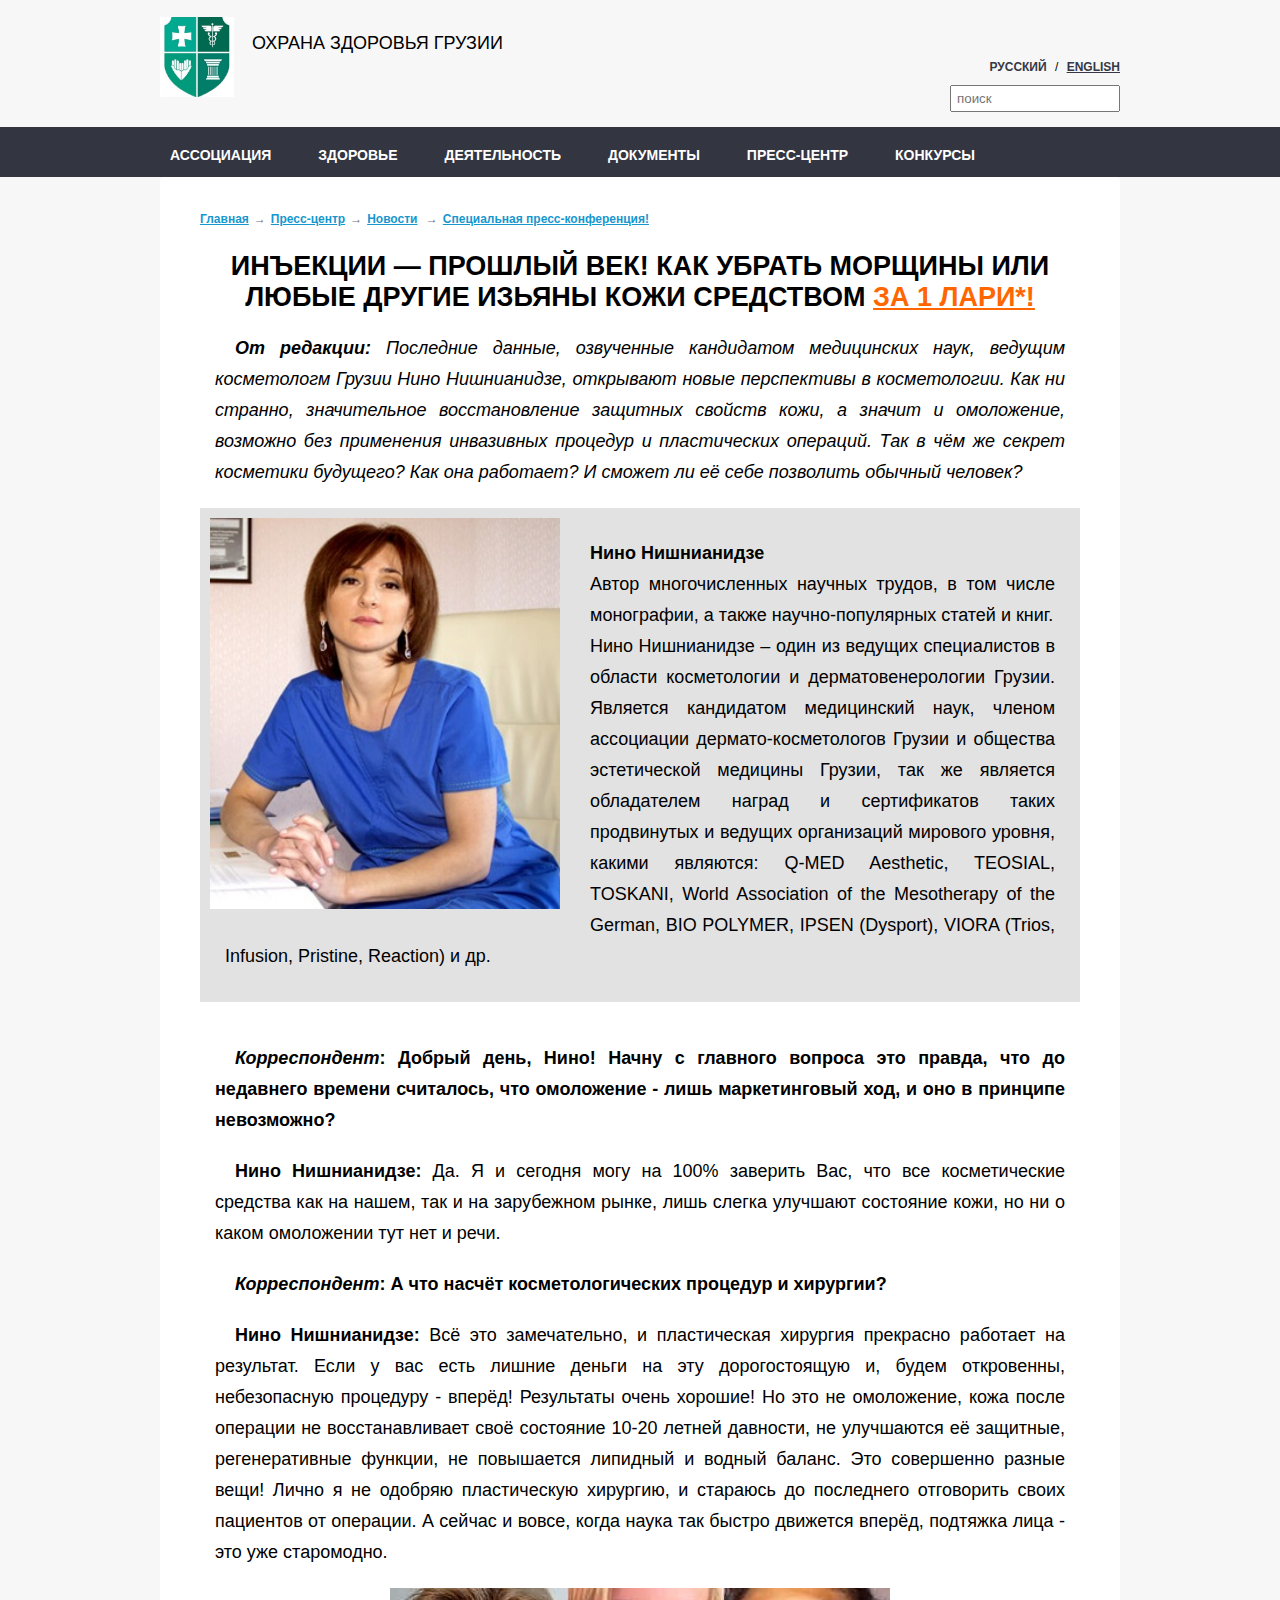
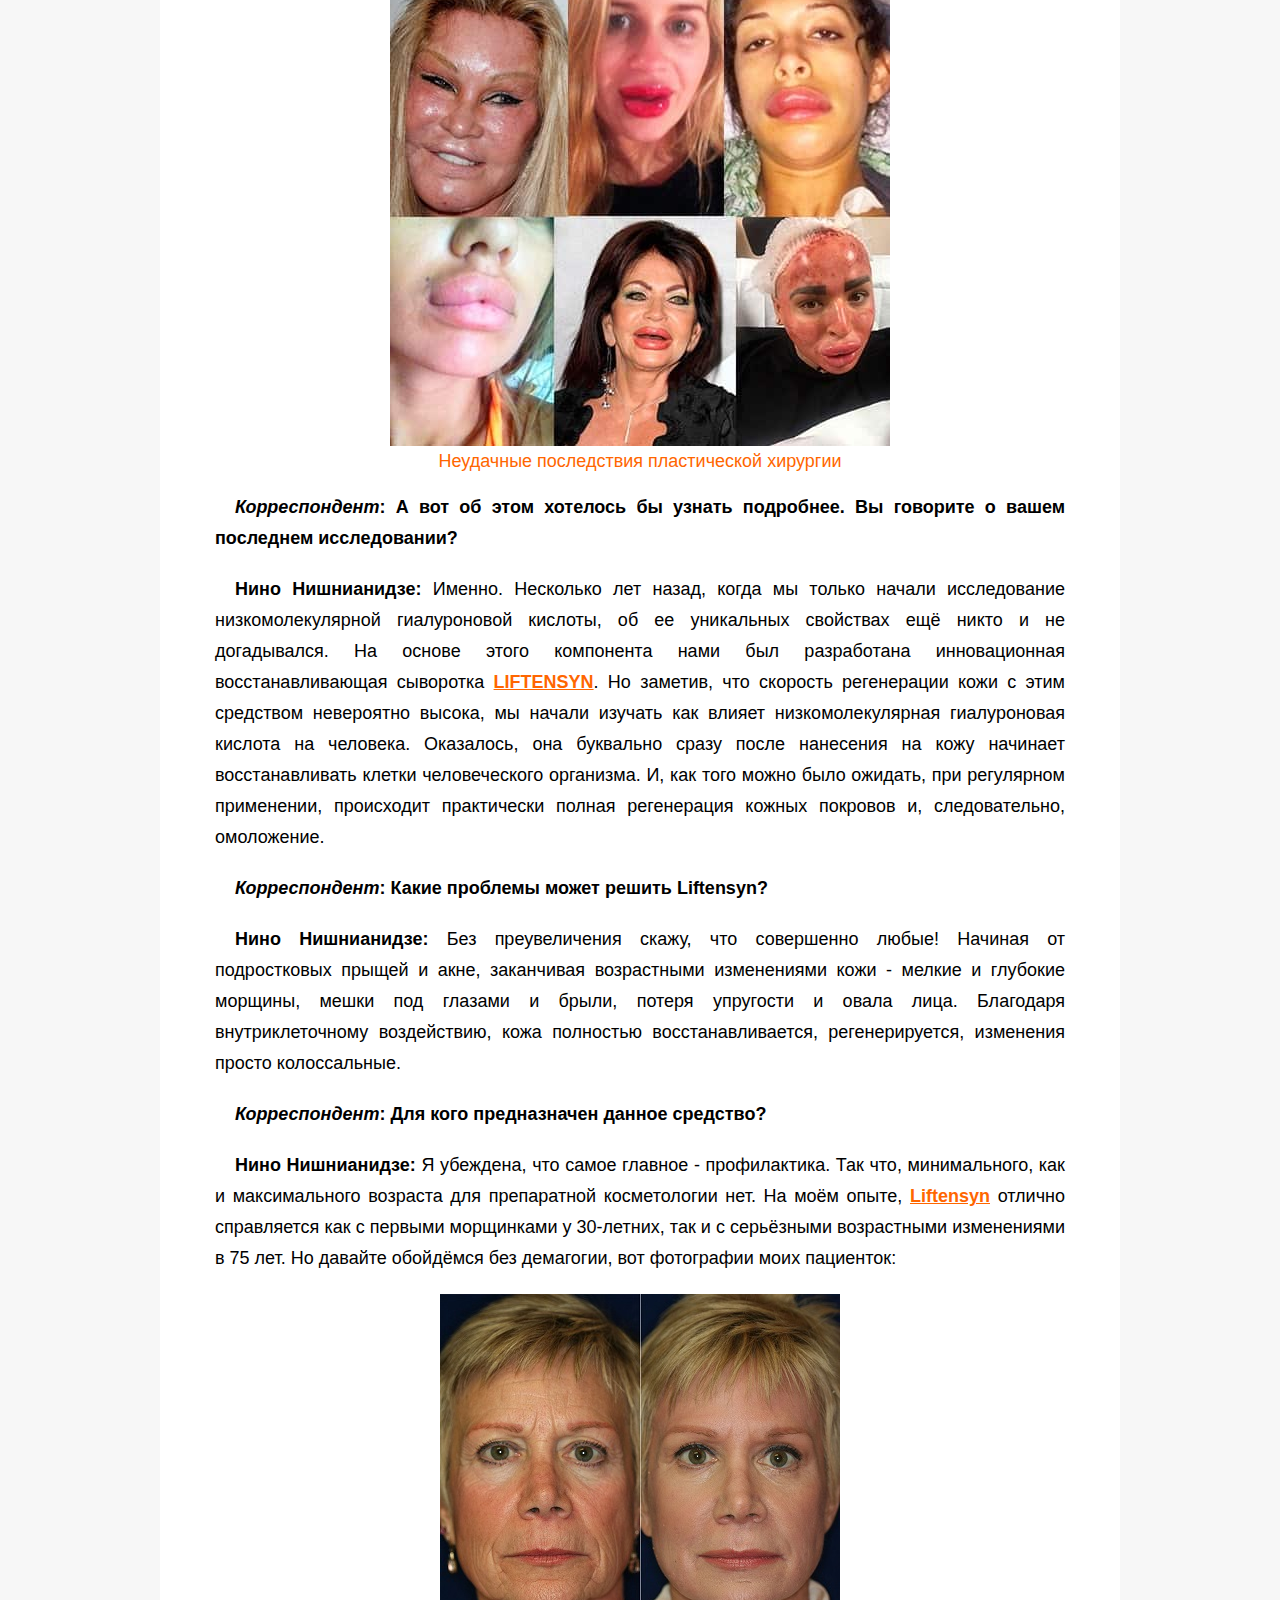
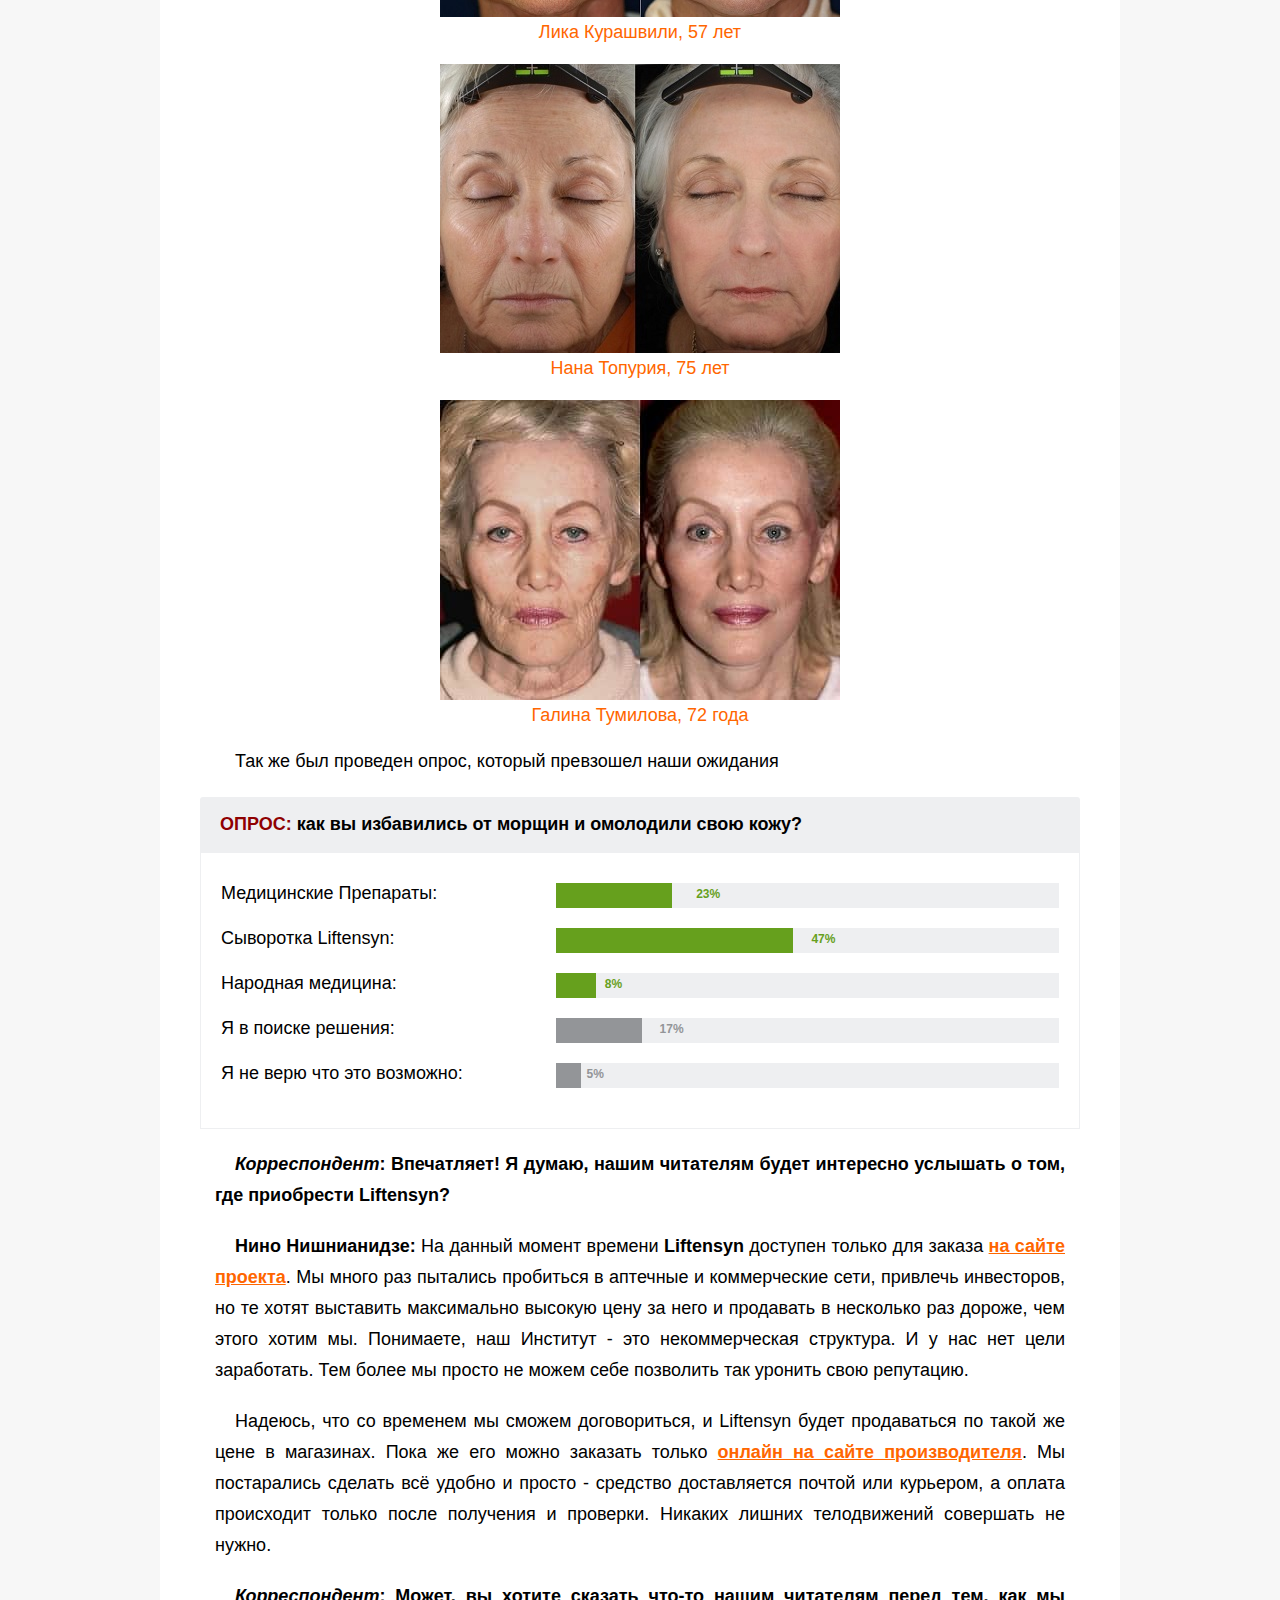
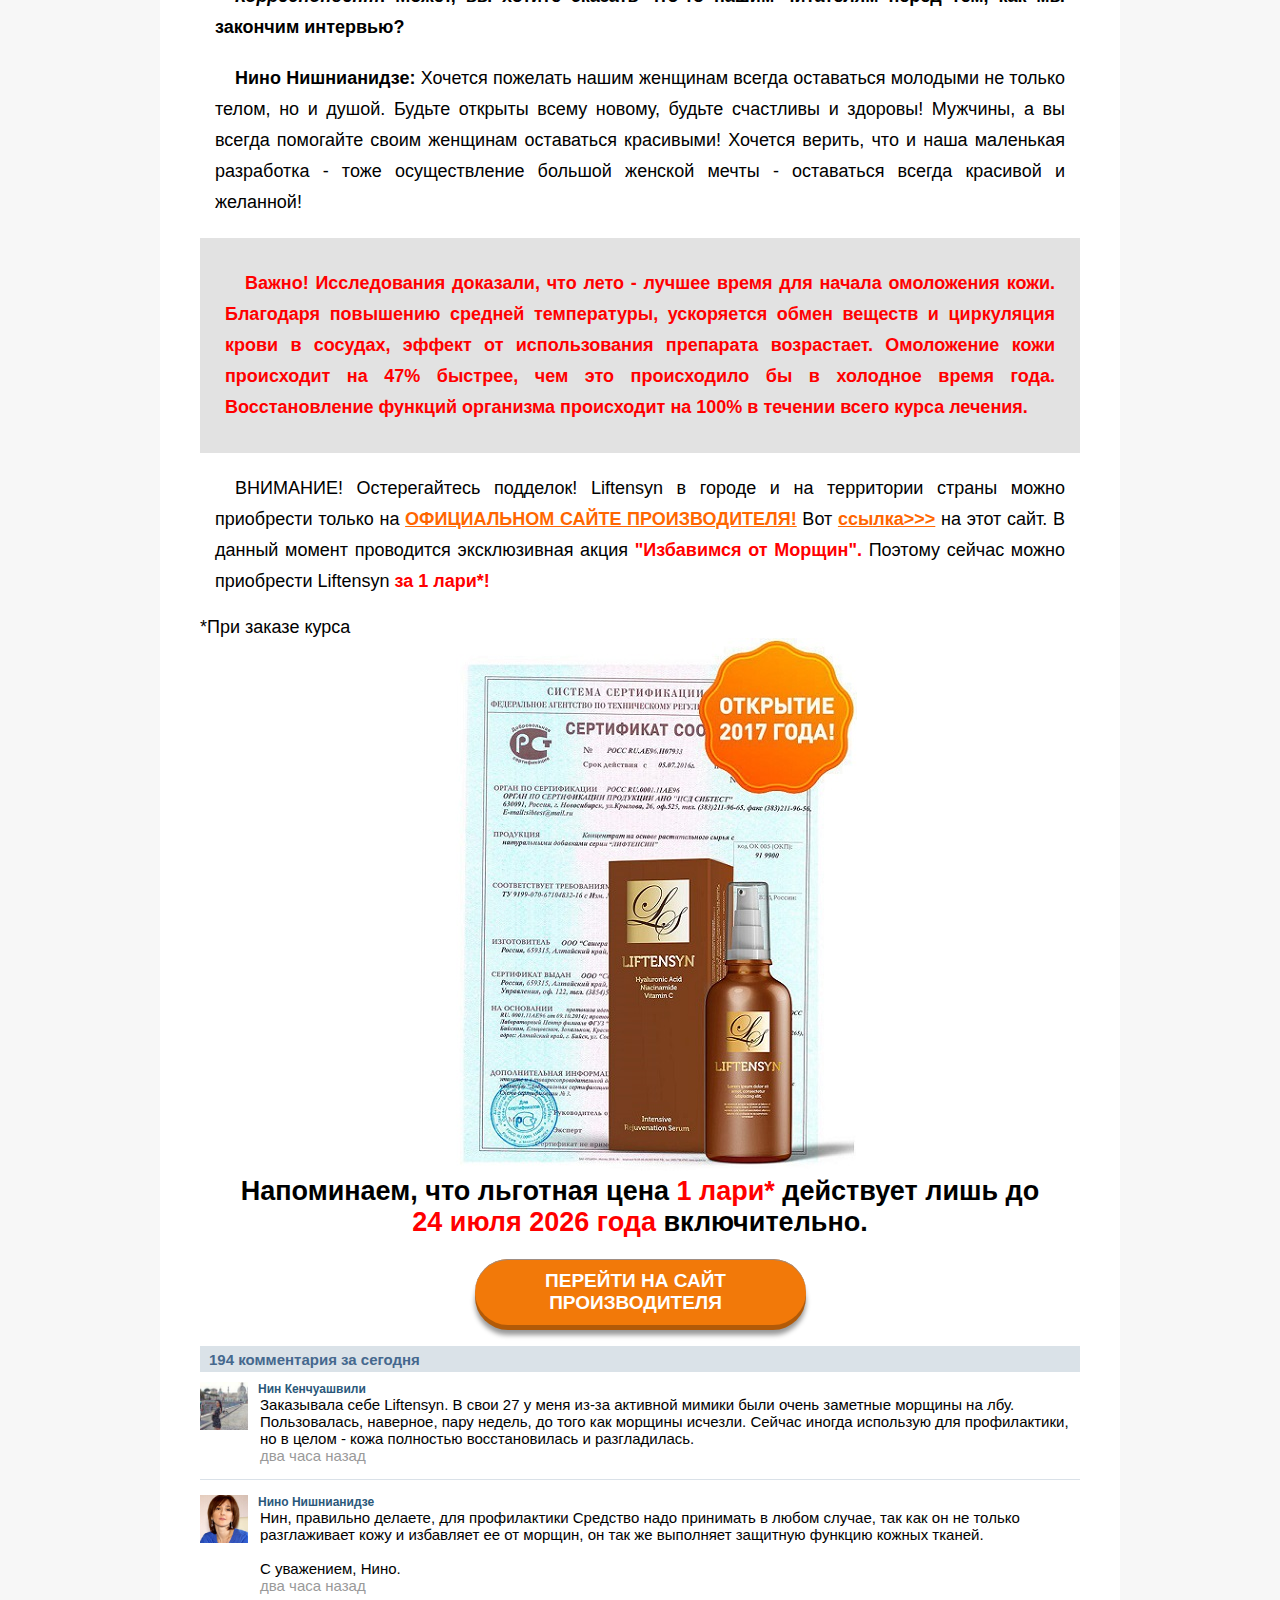
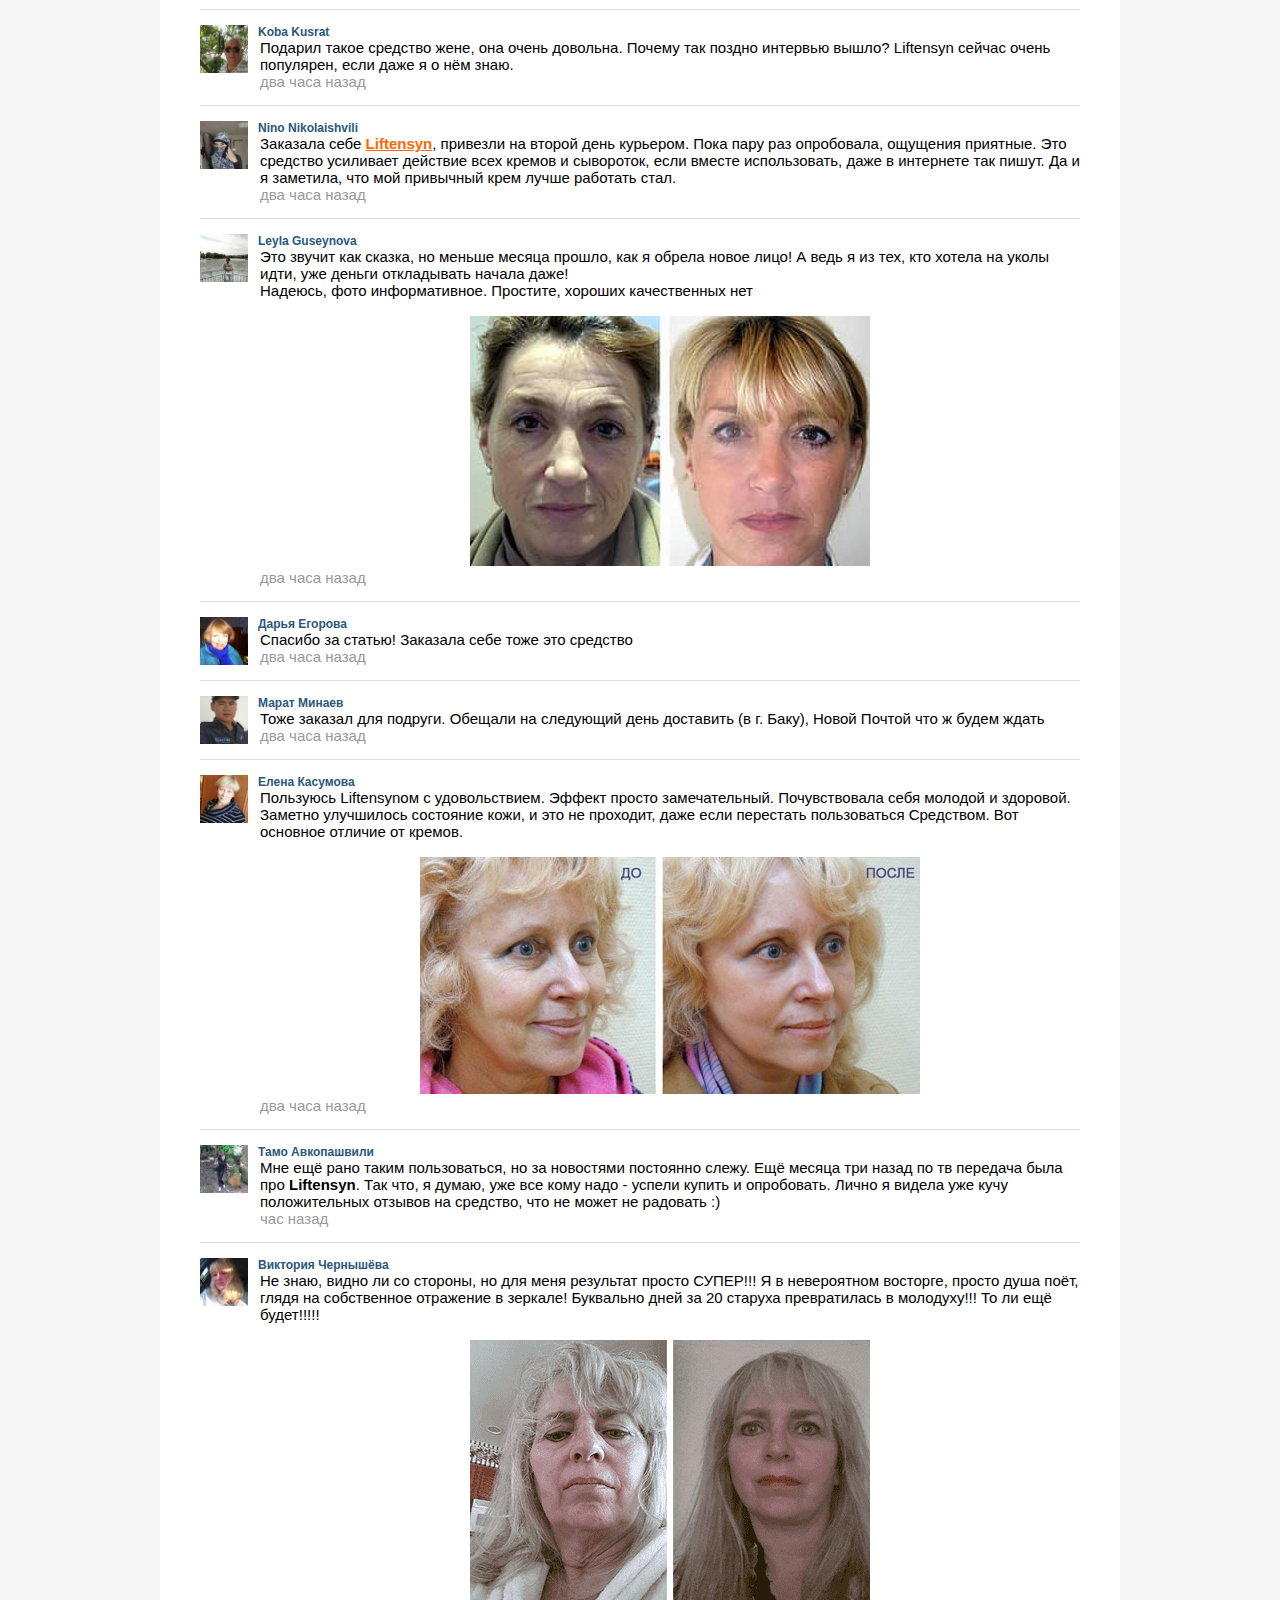
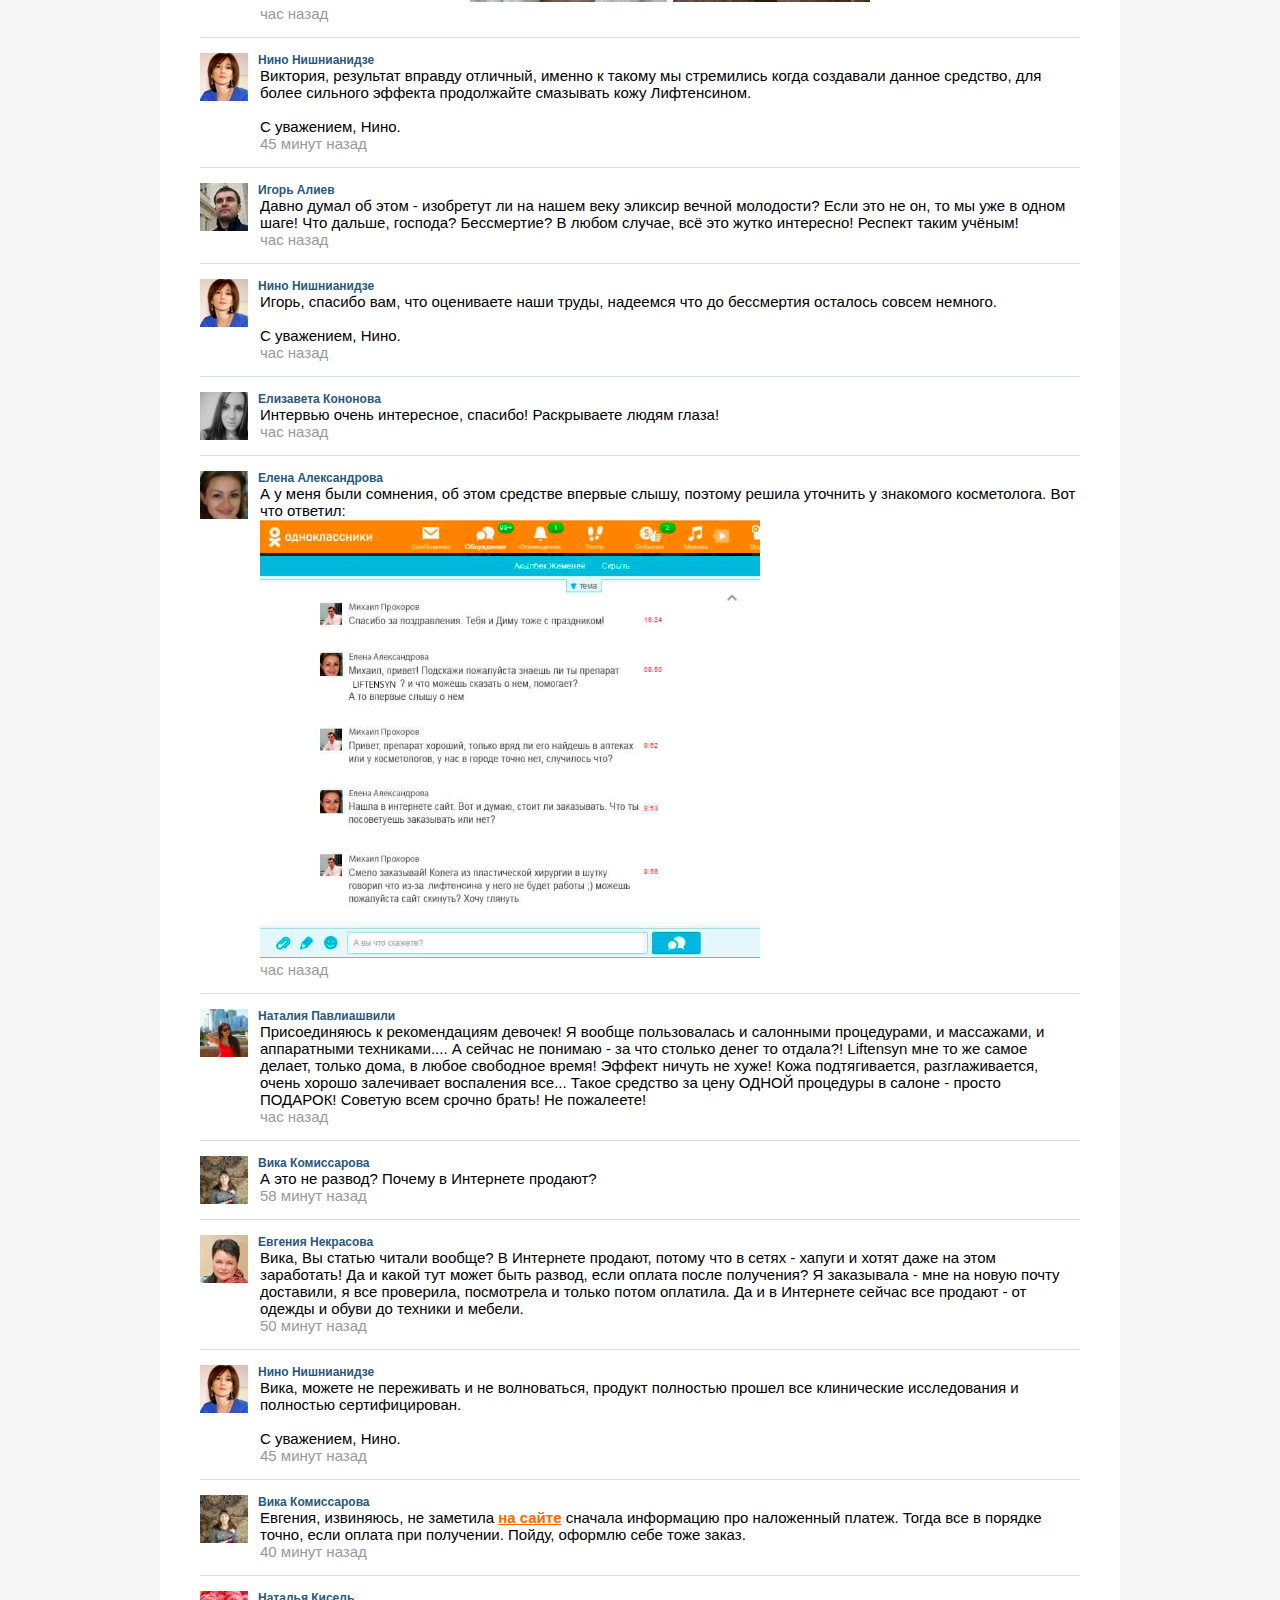
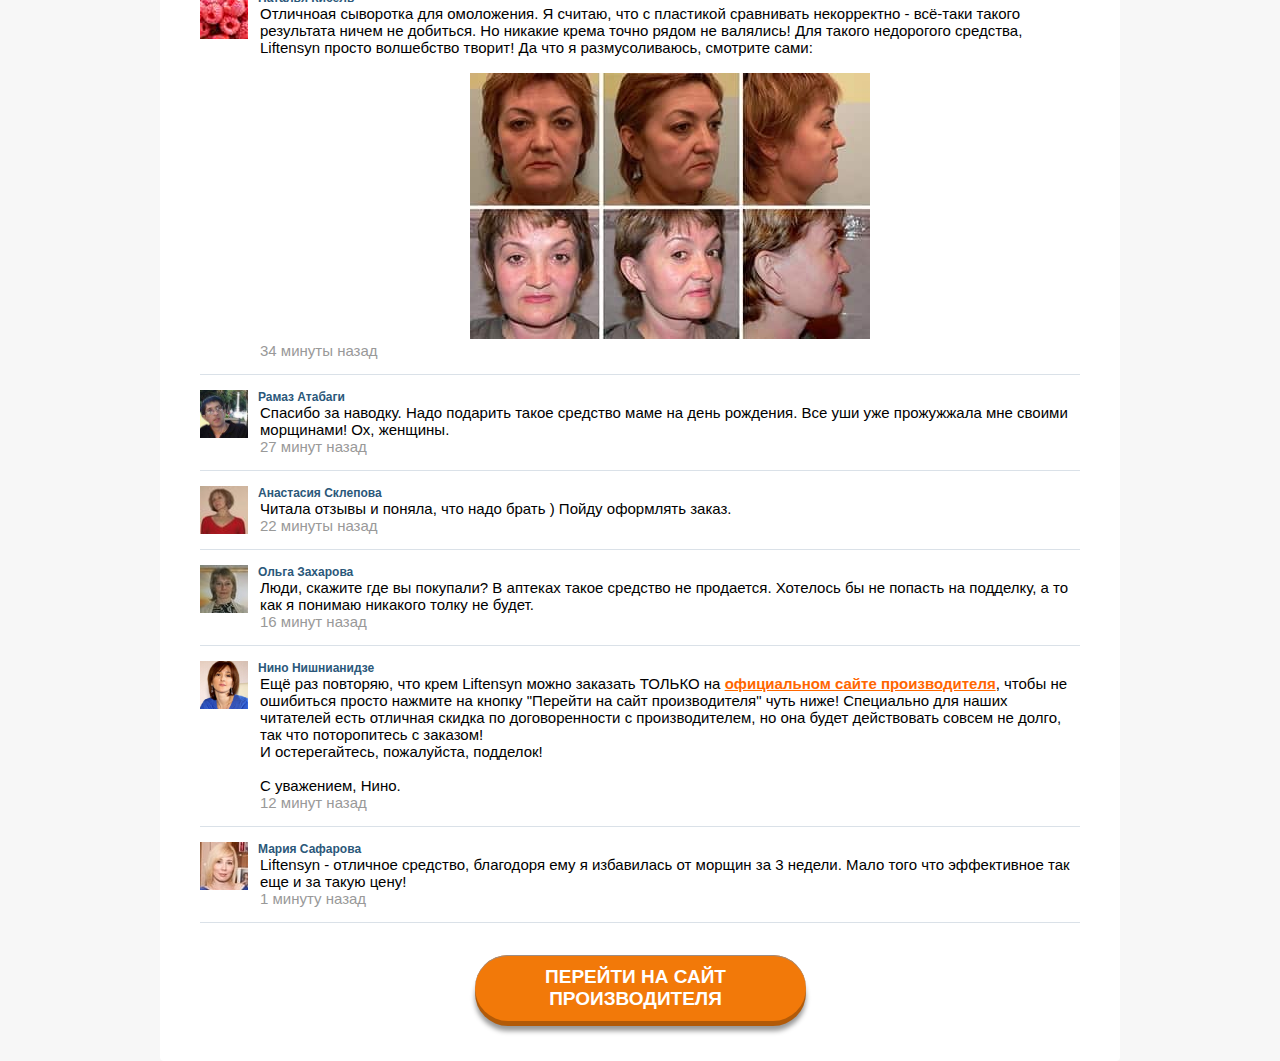
==== commit a0997f98: "33" ====
--- a/index.html
+++ b/index.html
@@ -135,7 +135,7 @@
                         <center>
                            <img src="./index_files/3.jpg">
                            <br>
-                           <span style="color: rgb(255, 102, 0);">Галина Томилова, 72 года</span>
+                           <span style="color: rgb(255, 102, 0);">Галина Тумилова, 72 года</span>
                         </center>
                         <p style="font-style: normal;">Так же  был проведен опрос, который превзошел наши ожидания </p>
                         <div class="vote-block">
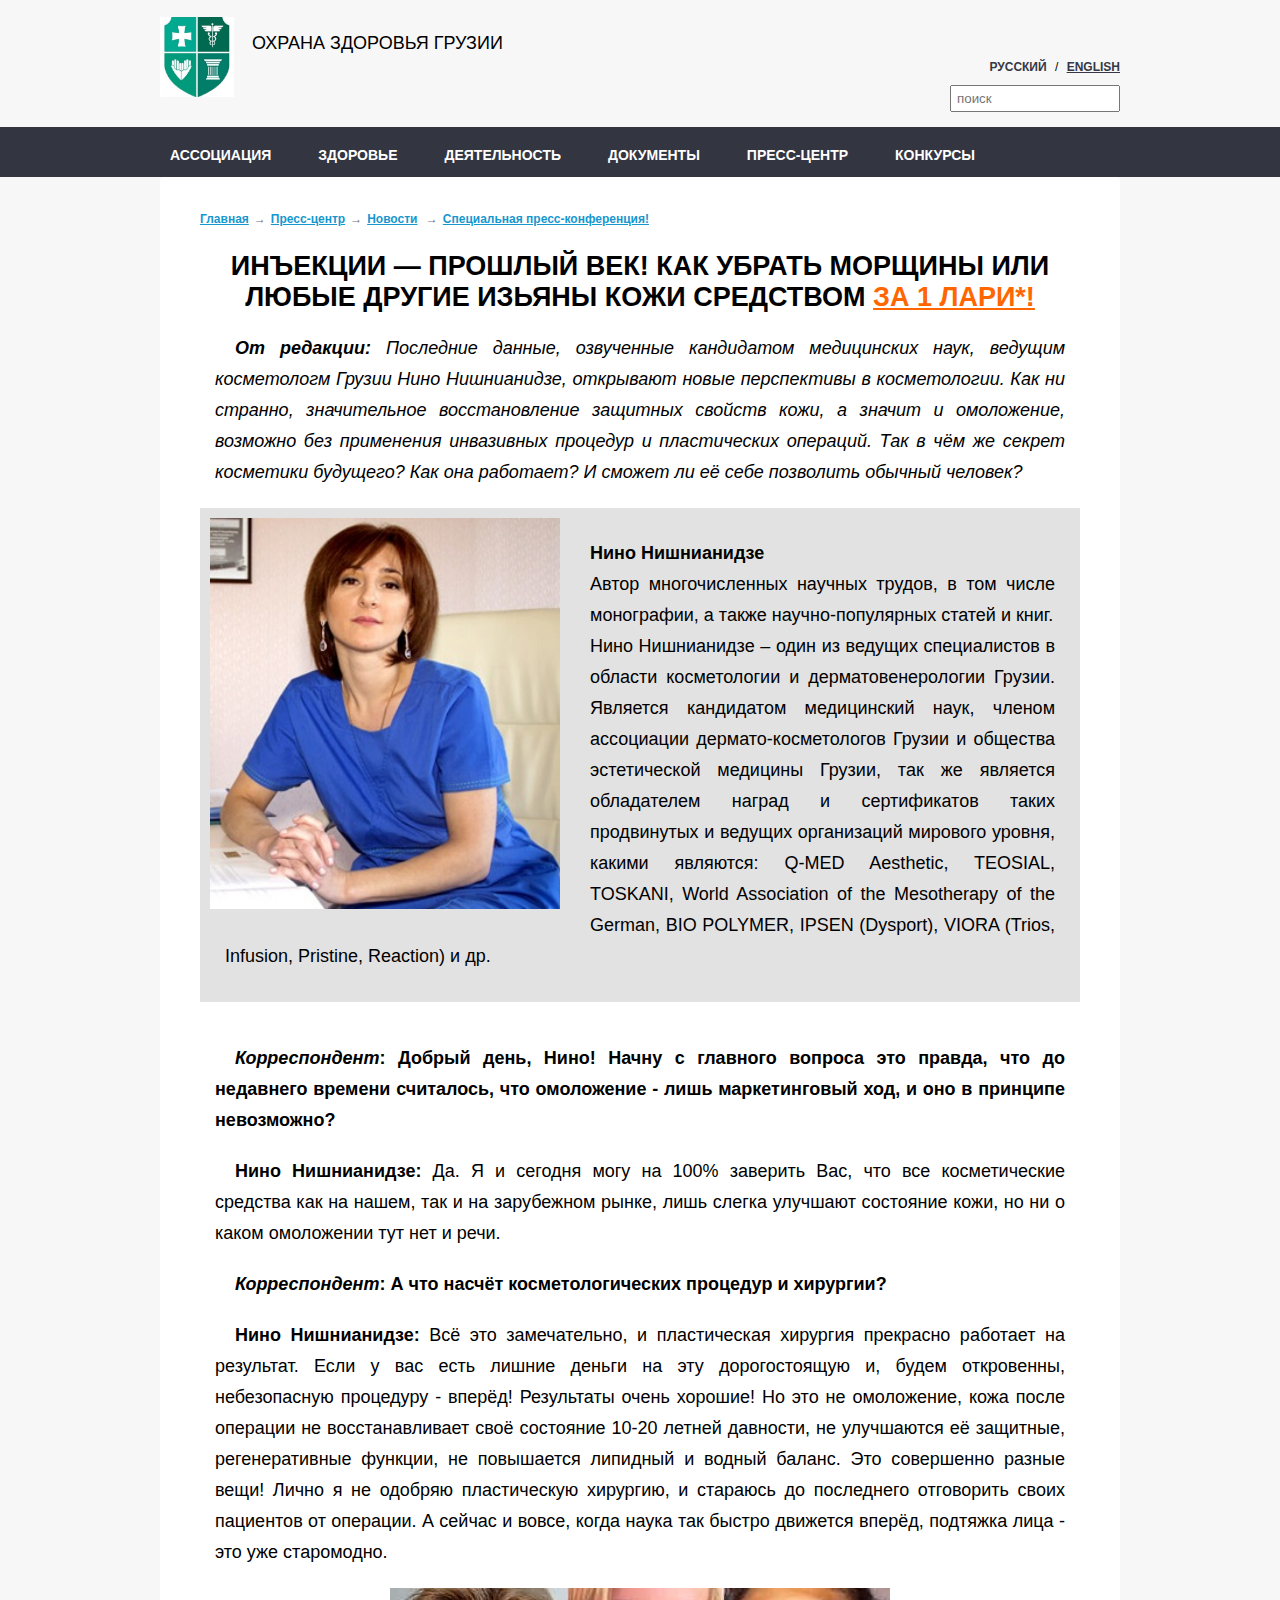
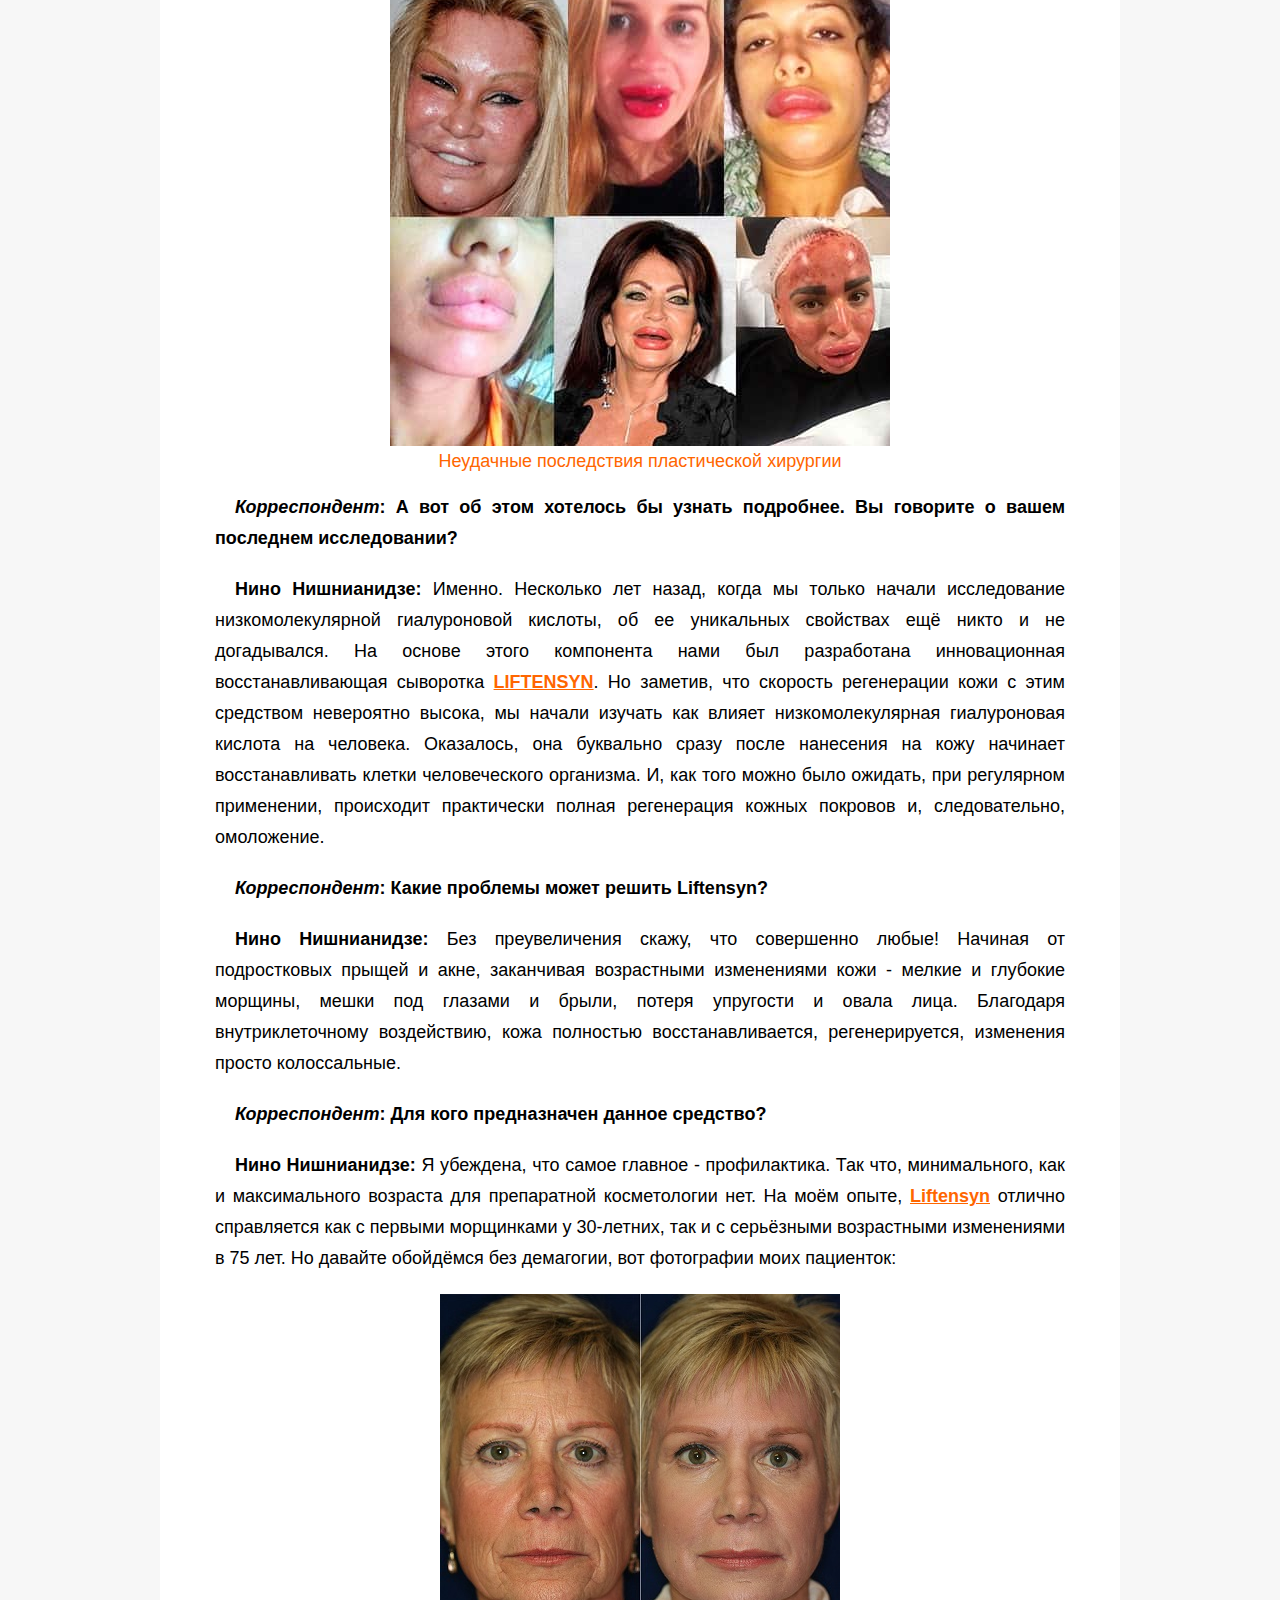
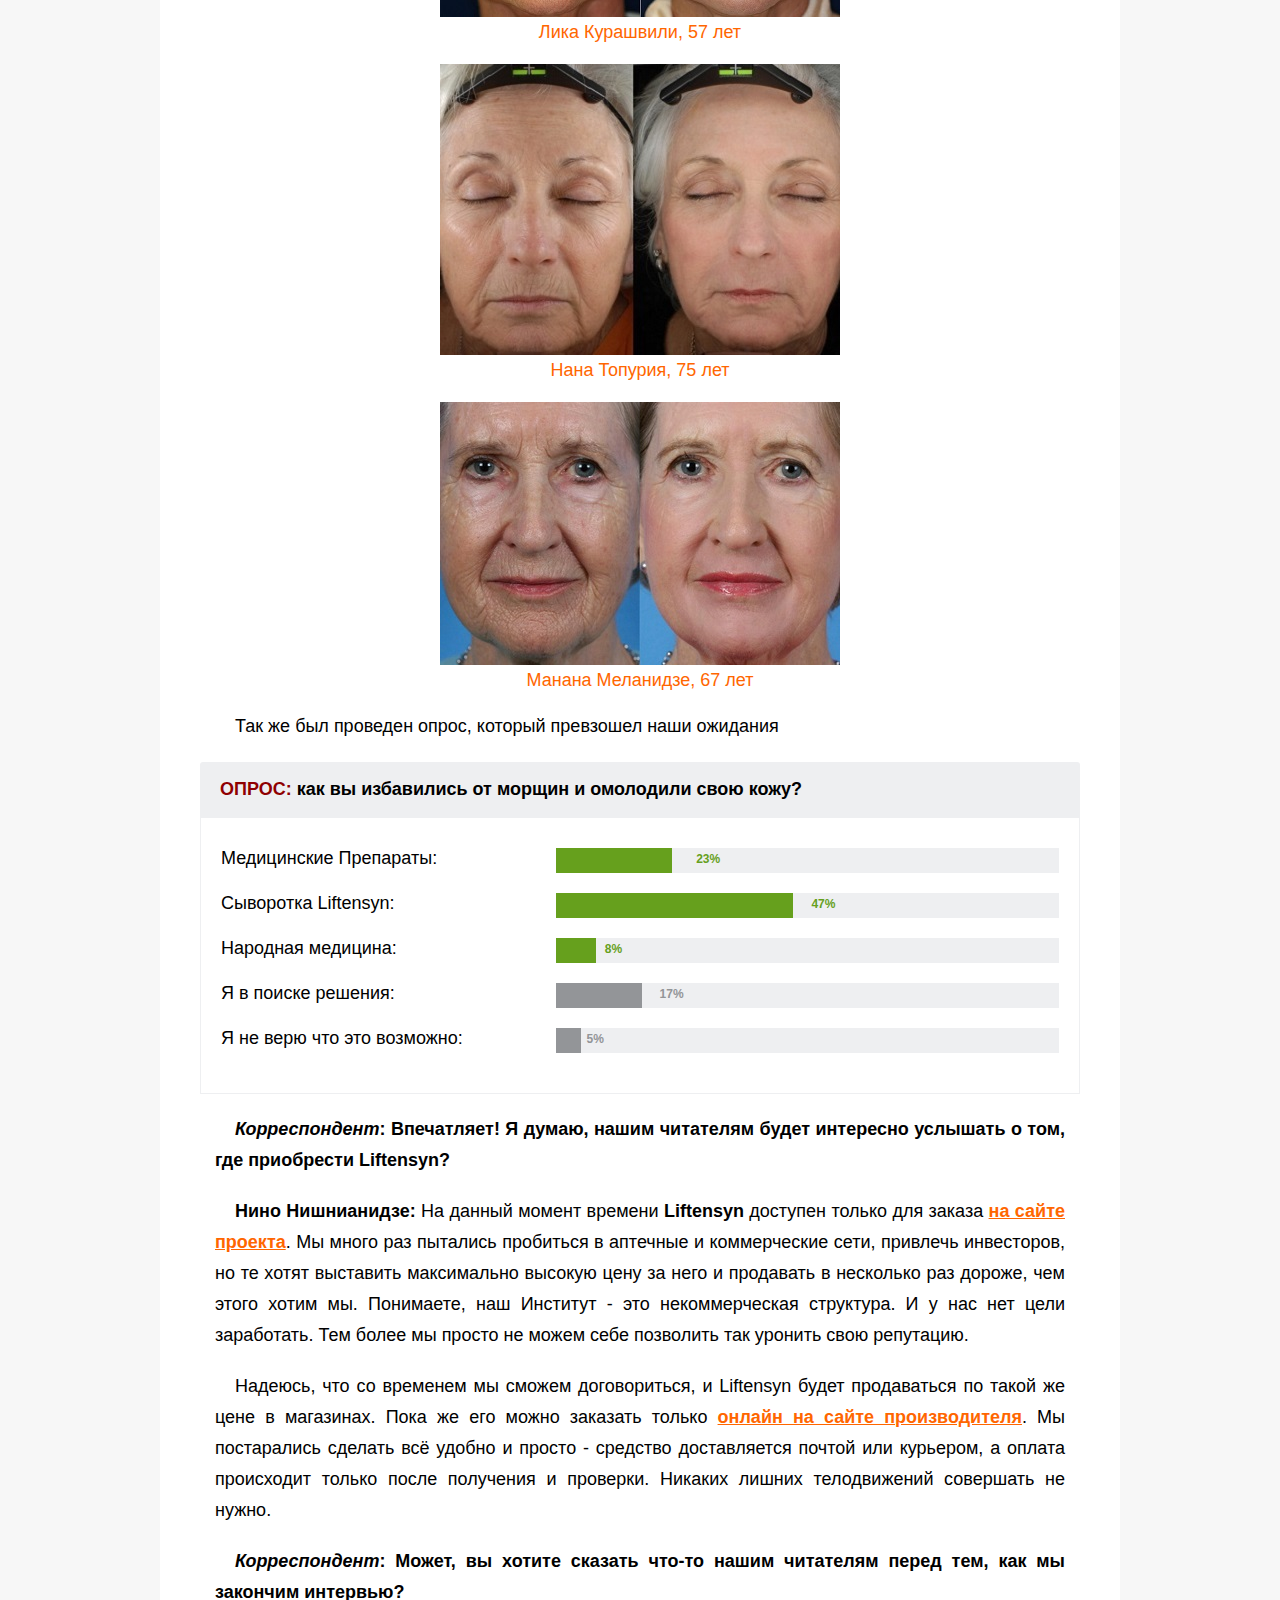
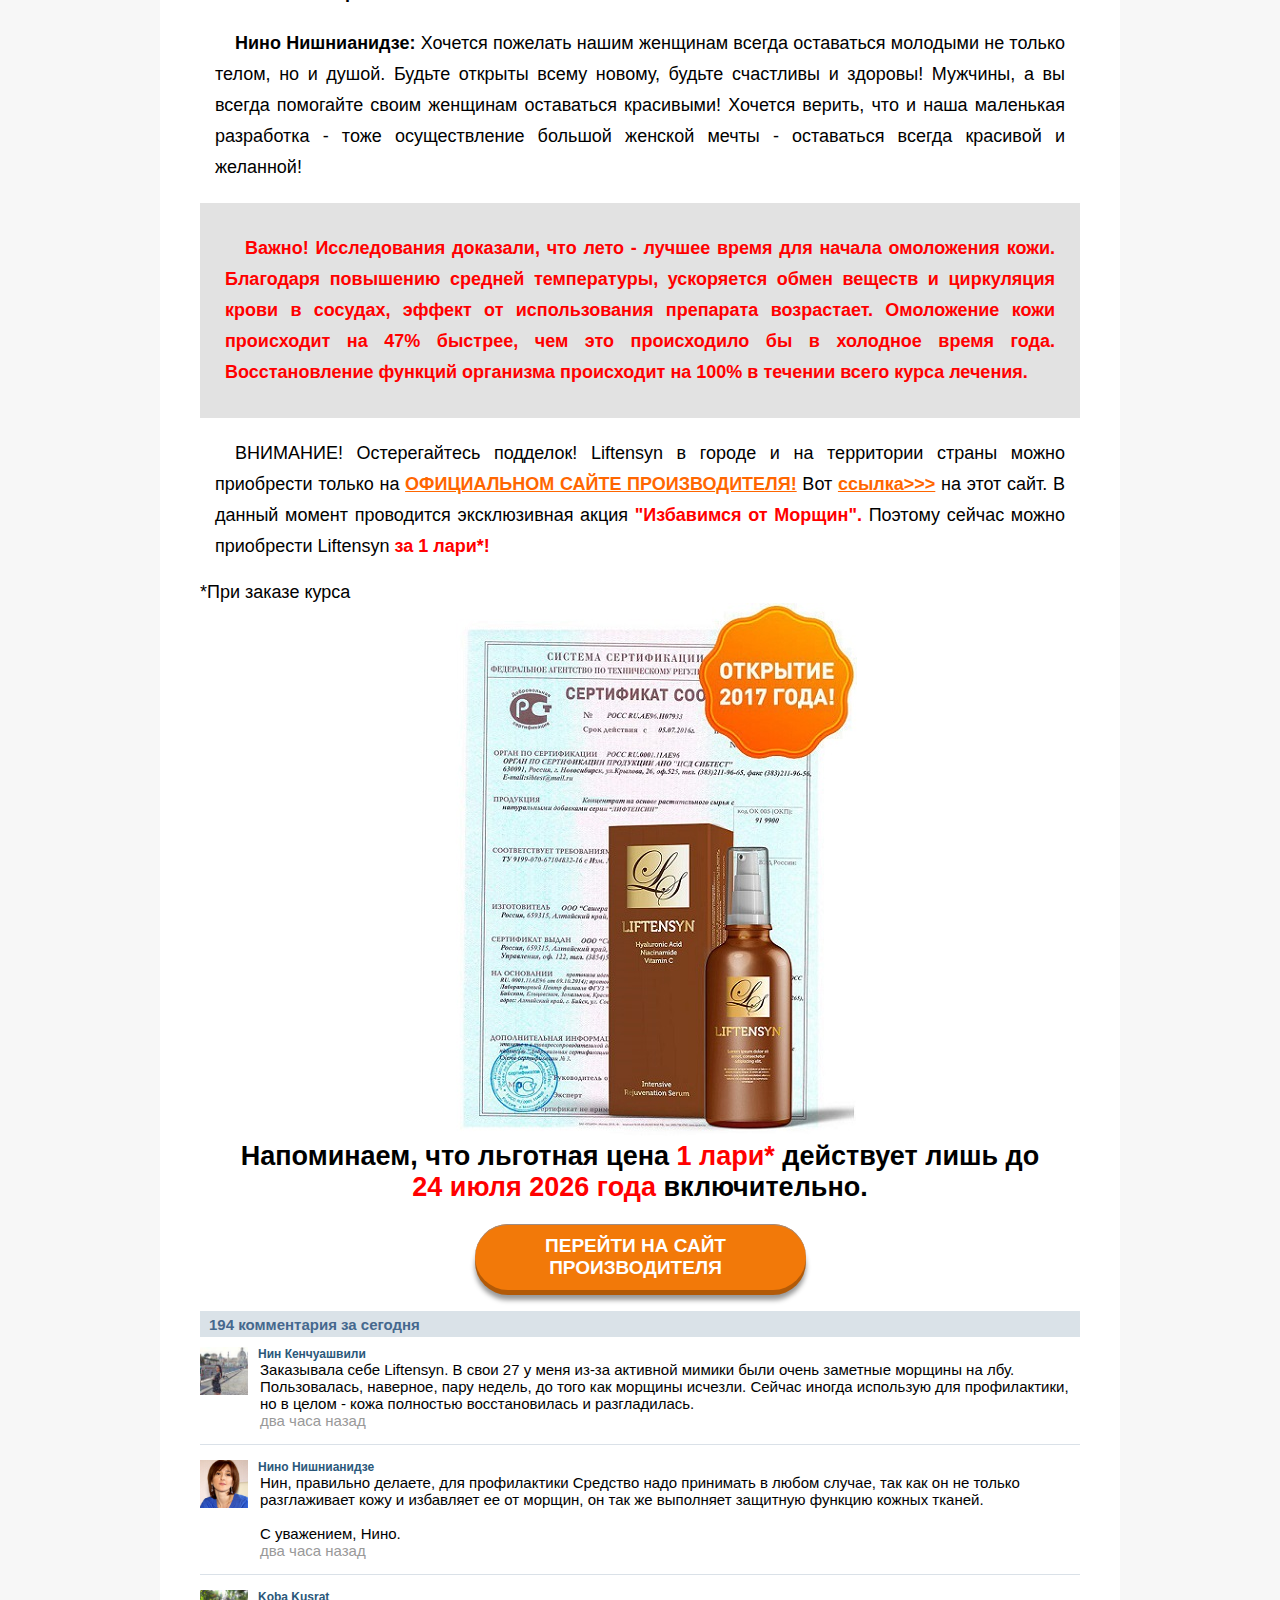
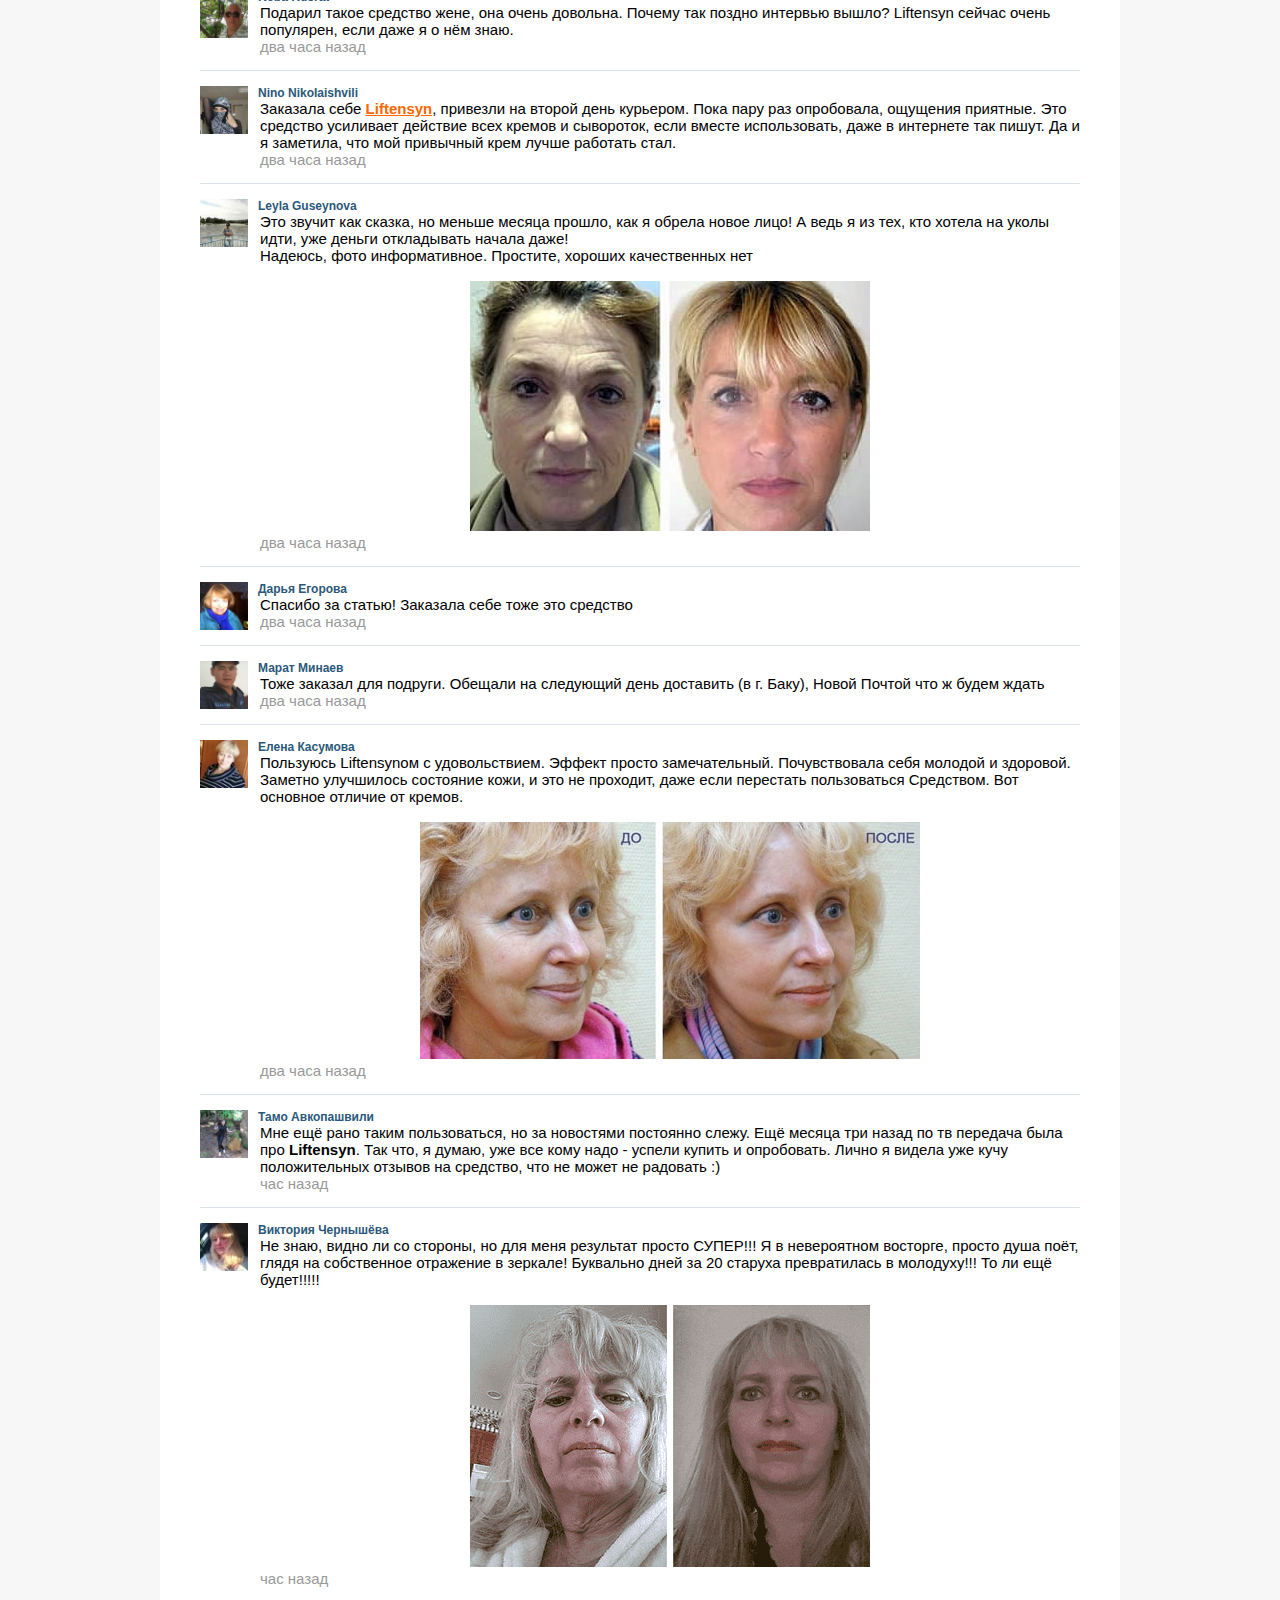
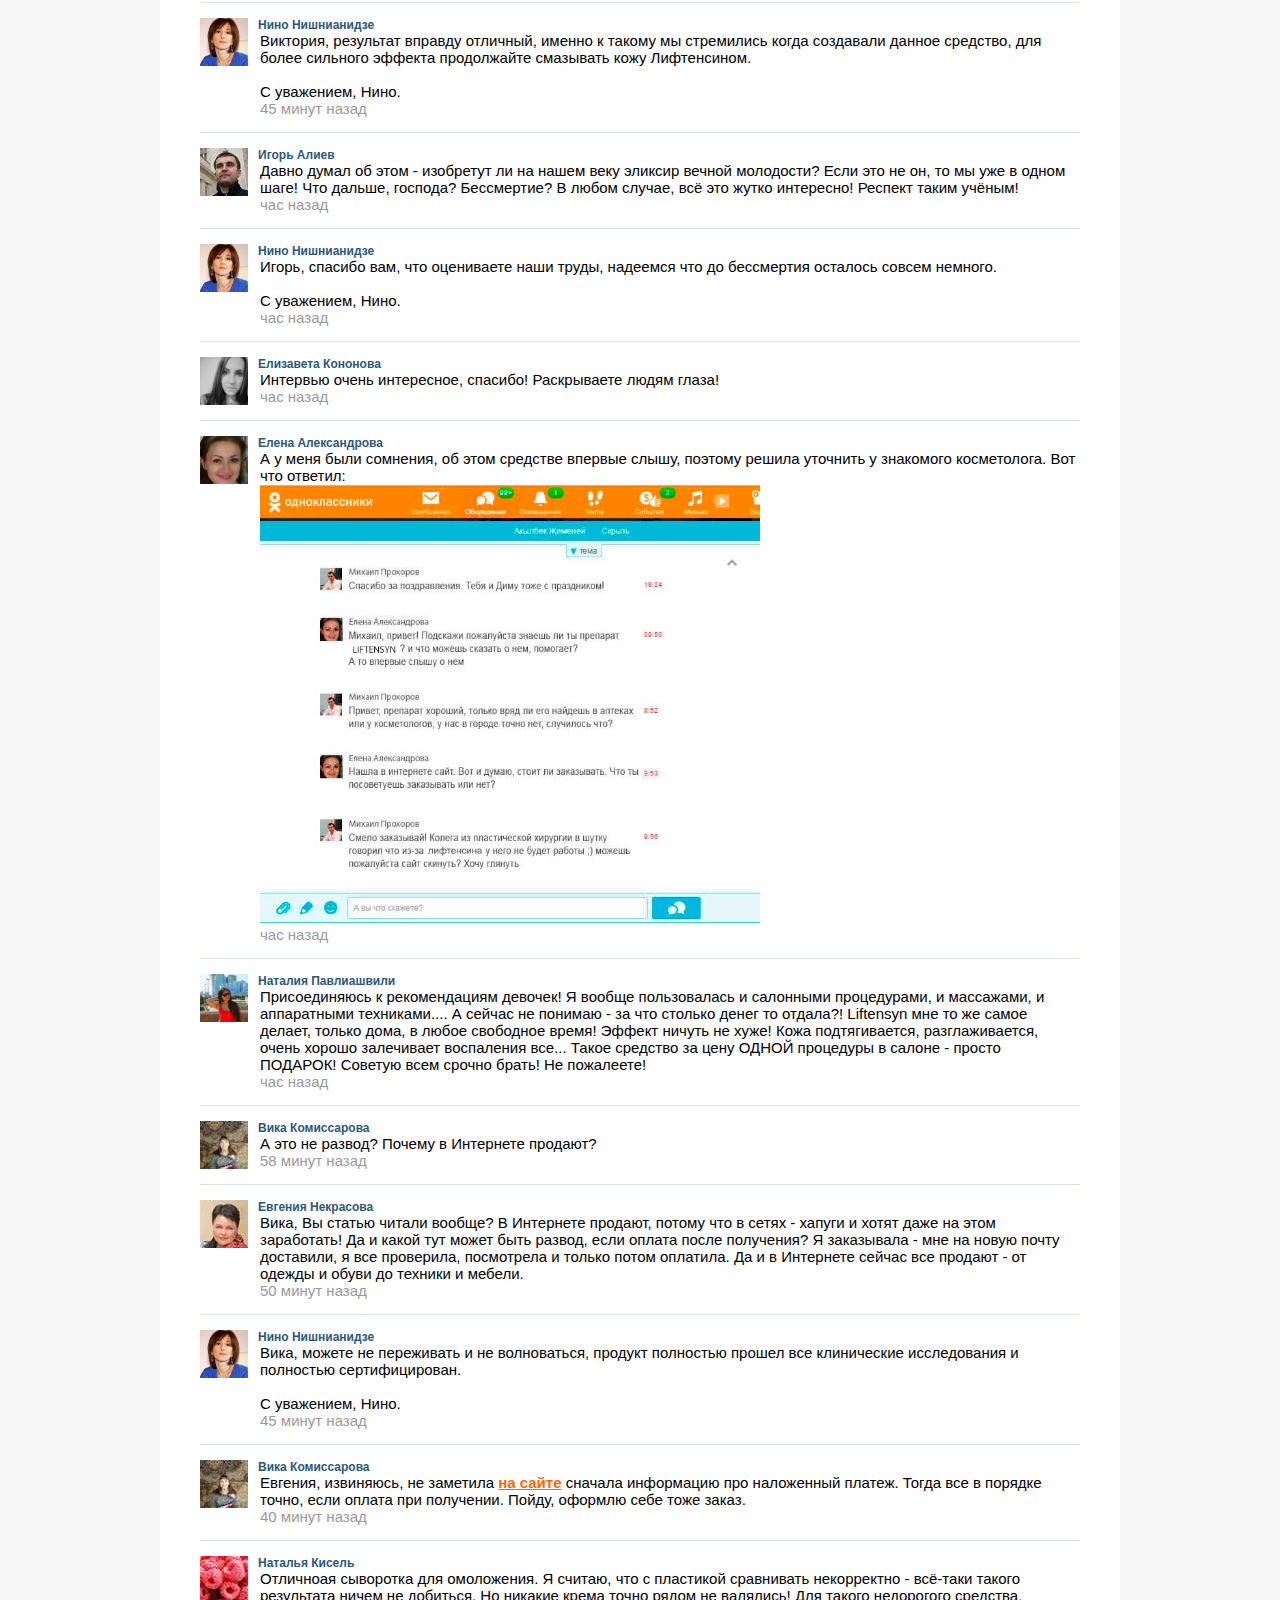
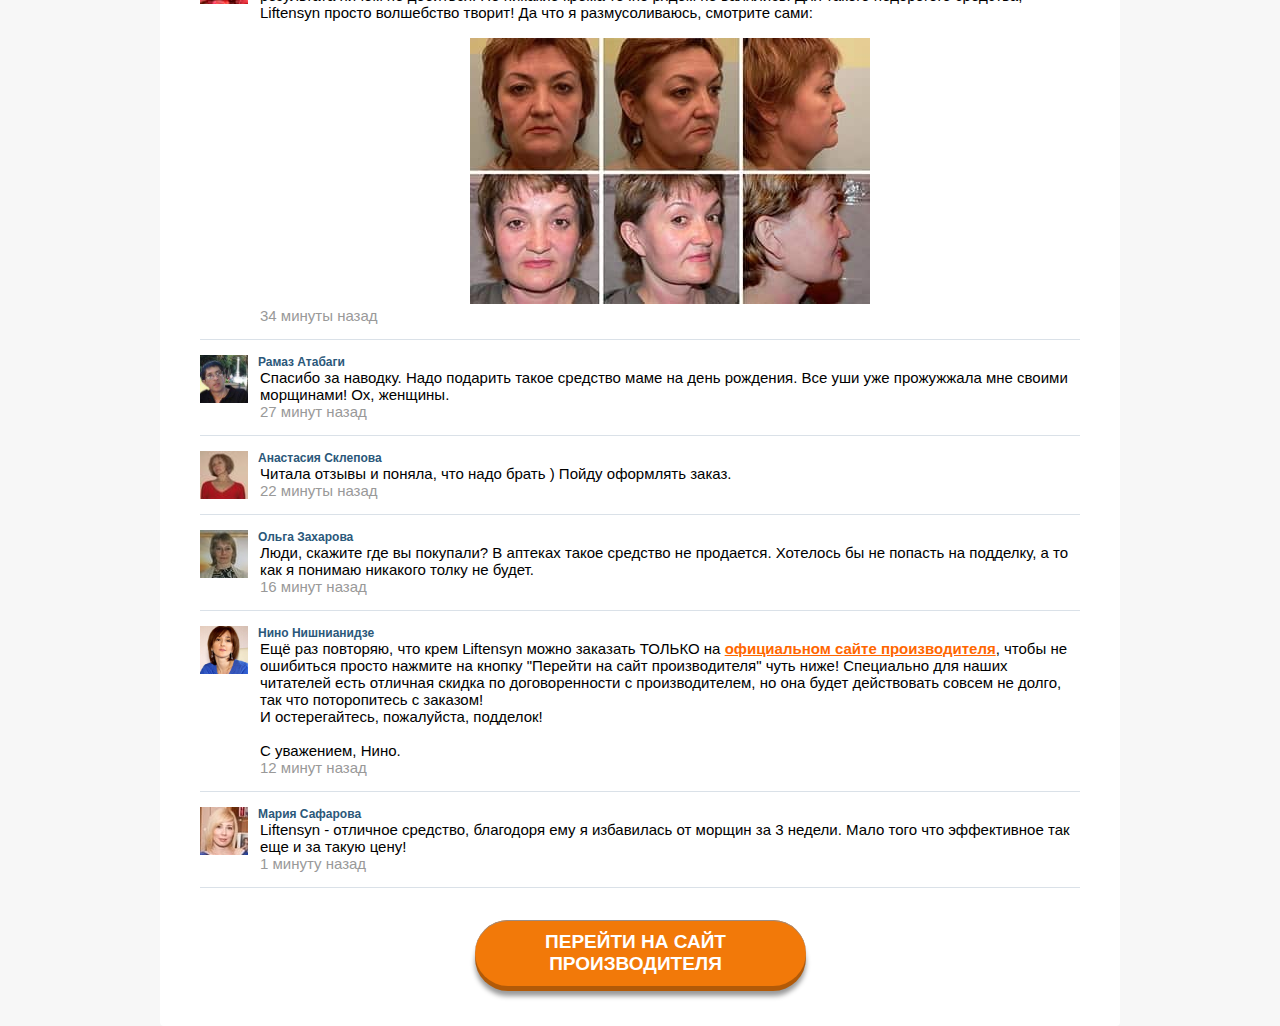
==== commit 65fc95f6: "6677" ====
--- a/index.html
+++ b/index.html
@@ -135,7 +135,7 @@
                         <center>
                            <img src="./index_files/3.jpg">
                            <br>
-                           <span style="color: rgb(255, 102, 0);">Галина Тумилова, 72 года</span>
+                           <span style="color: rgb(255, 102, 0);">Манана Меланидзе, 67 лет</span>
                         </center>
                         <p style="font-style: normal;">Так же  был проведен опрос, который превзошел наши ожидания </p>
                         <div class="vote-block">
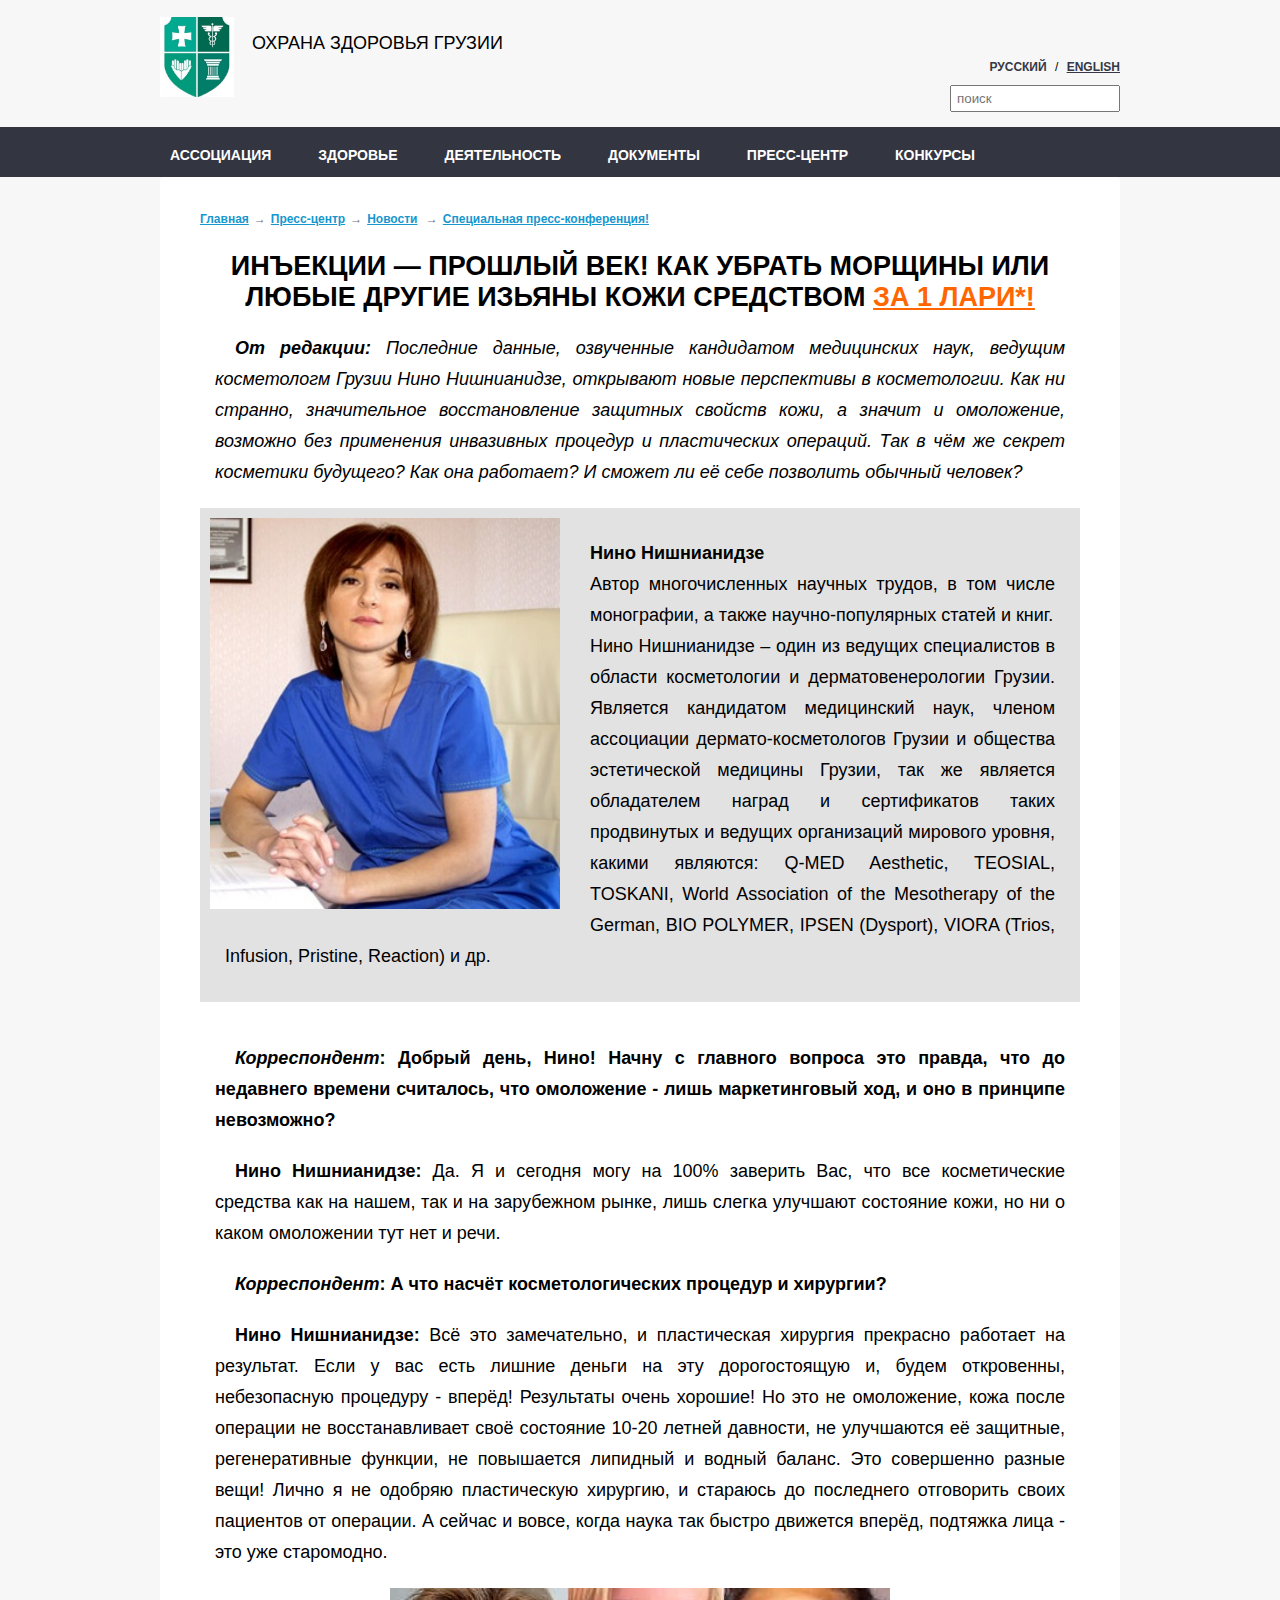
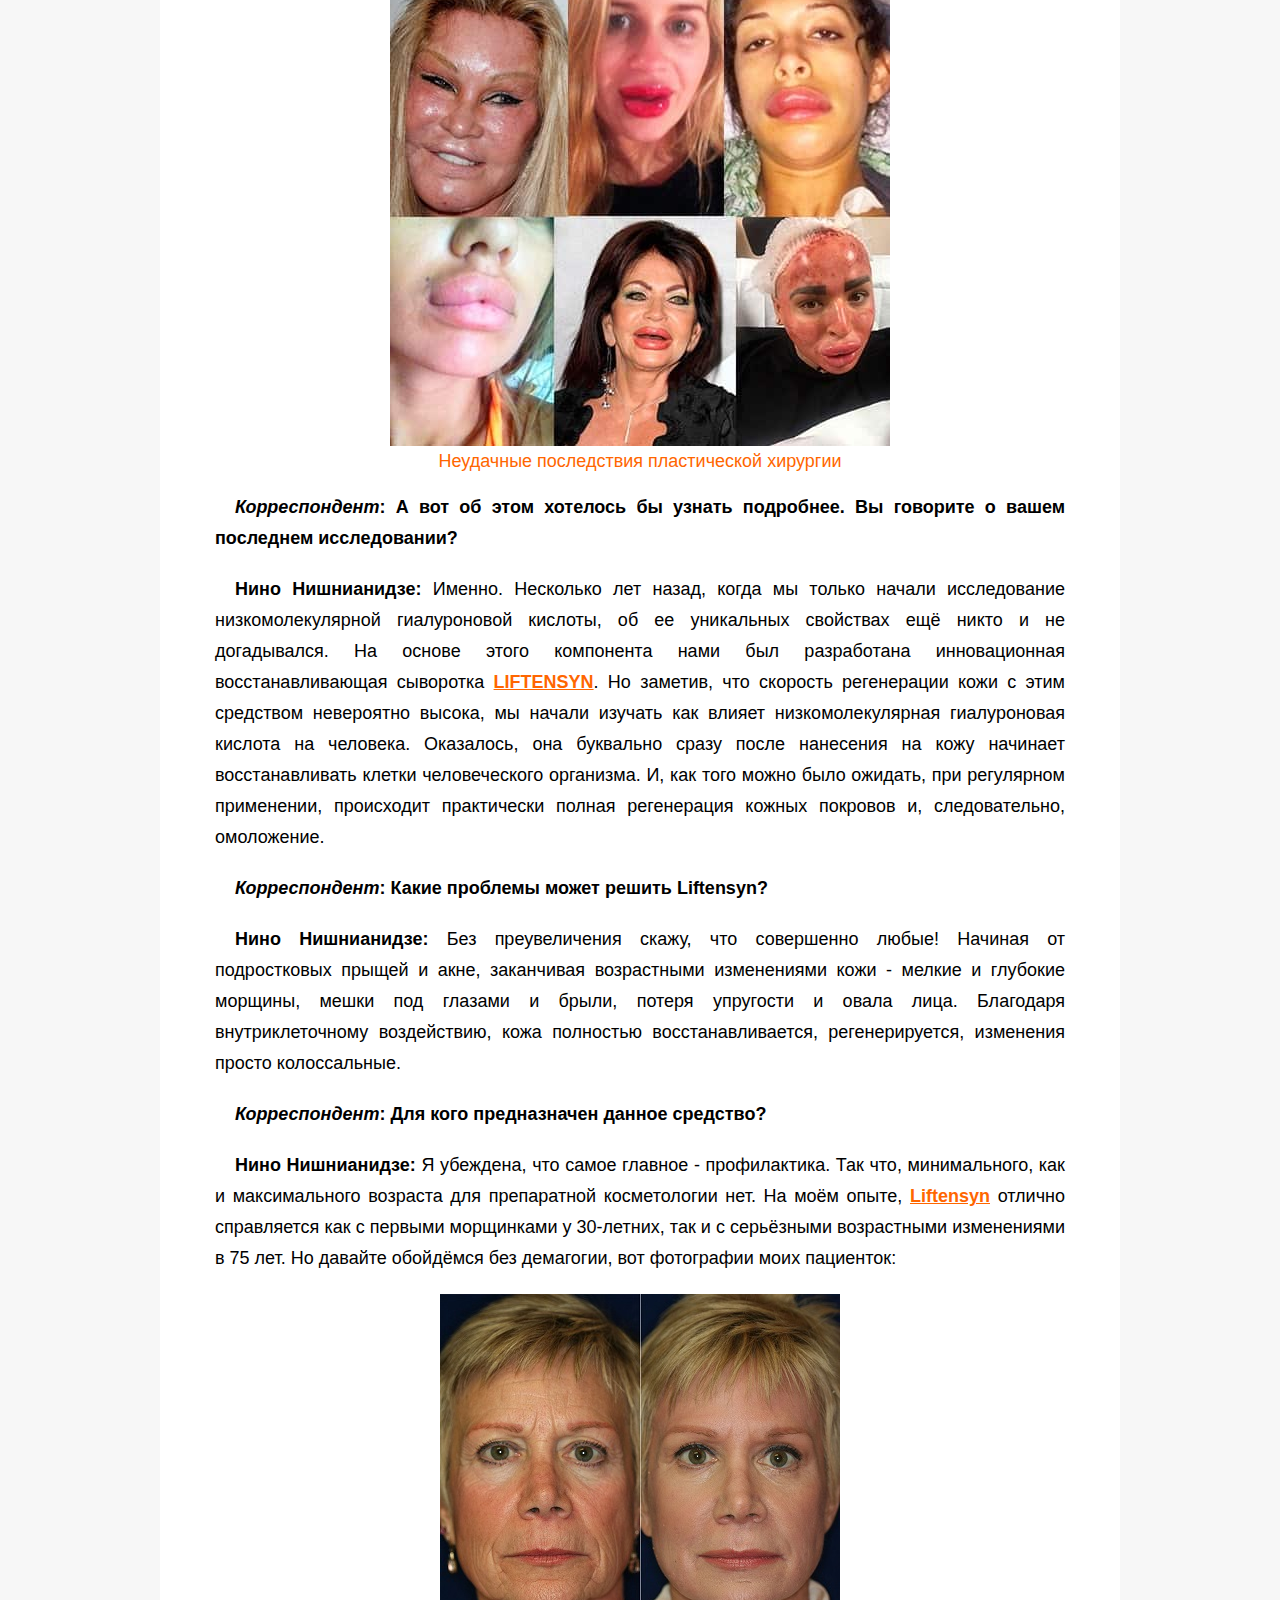
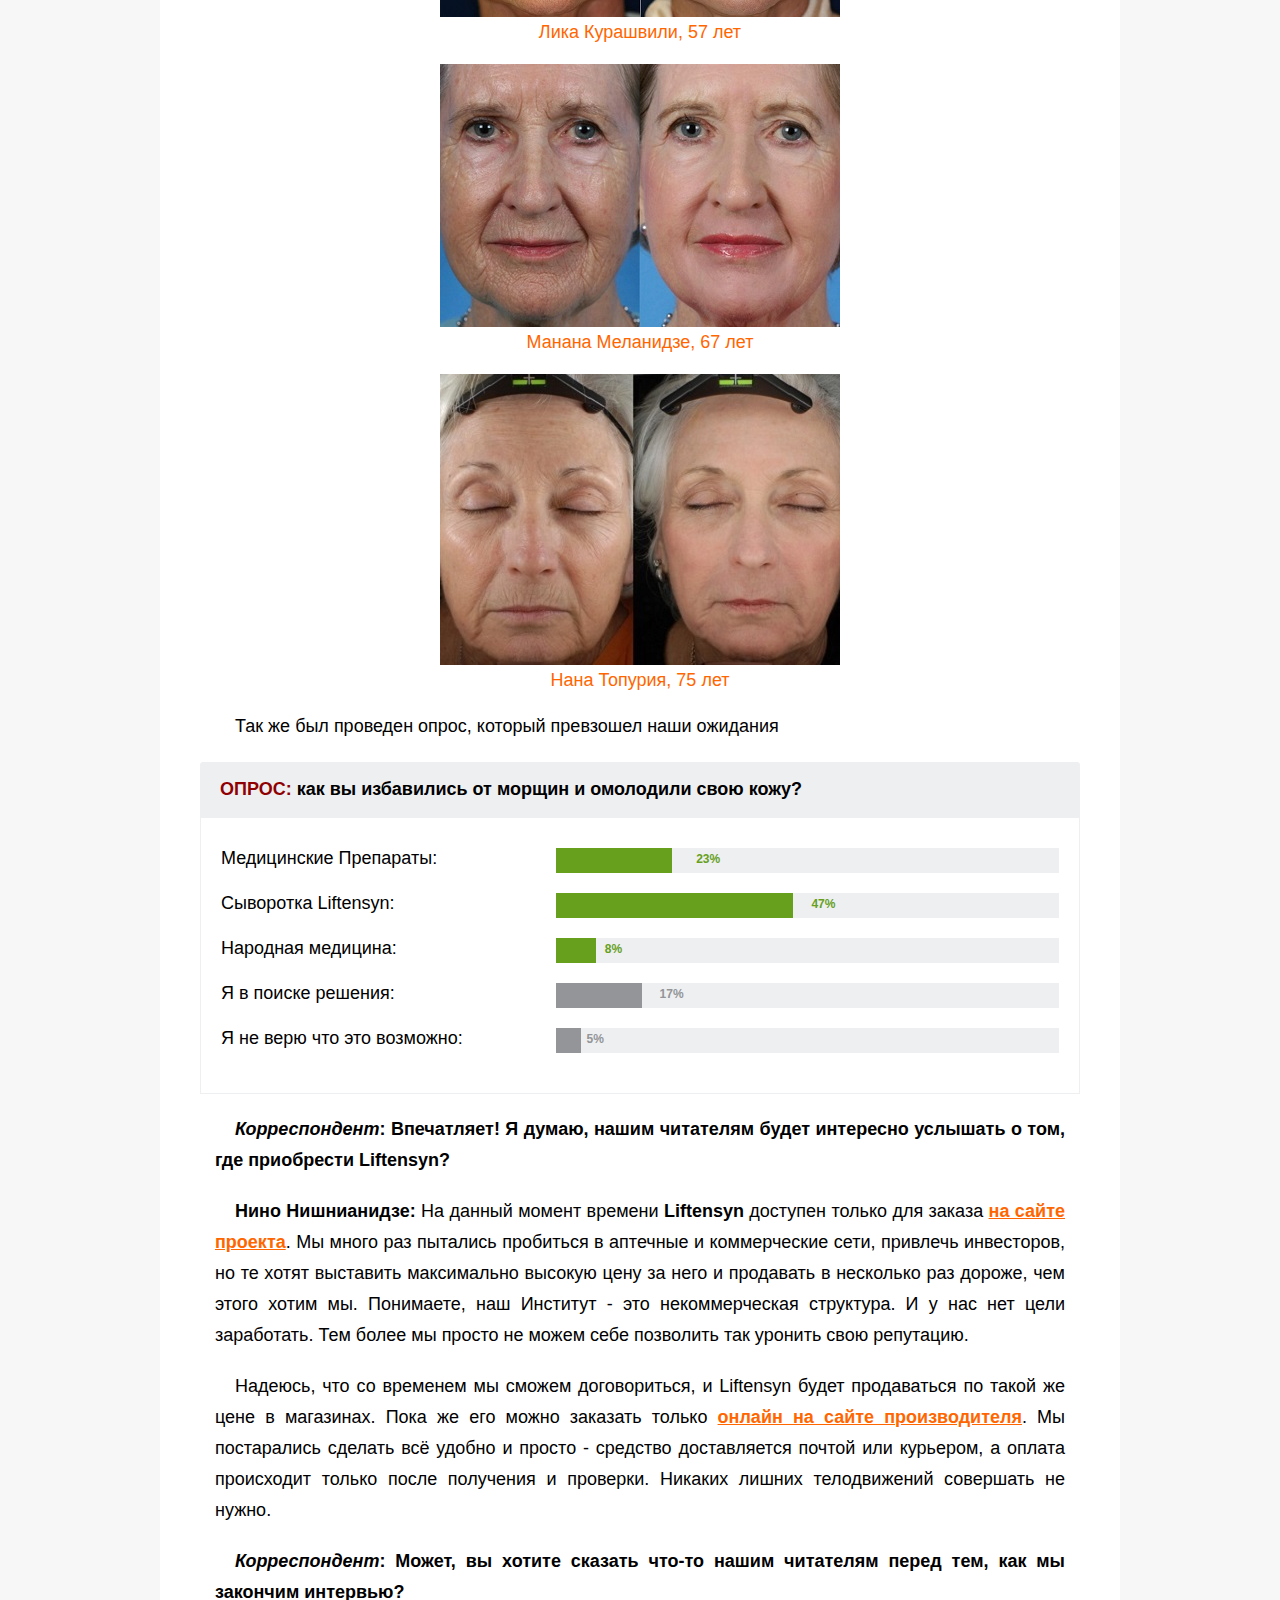
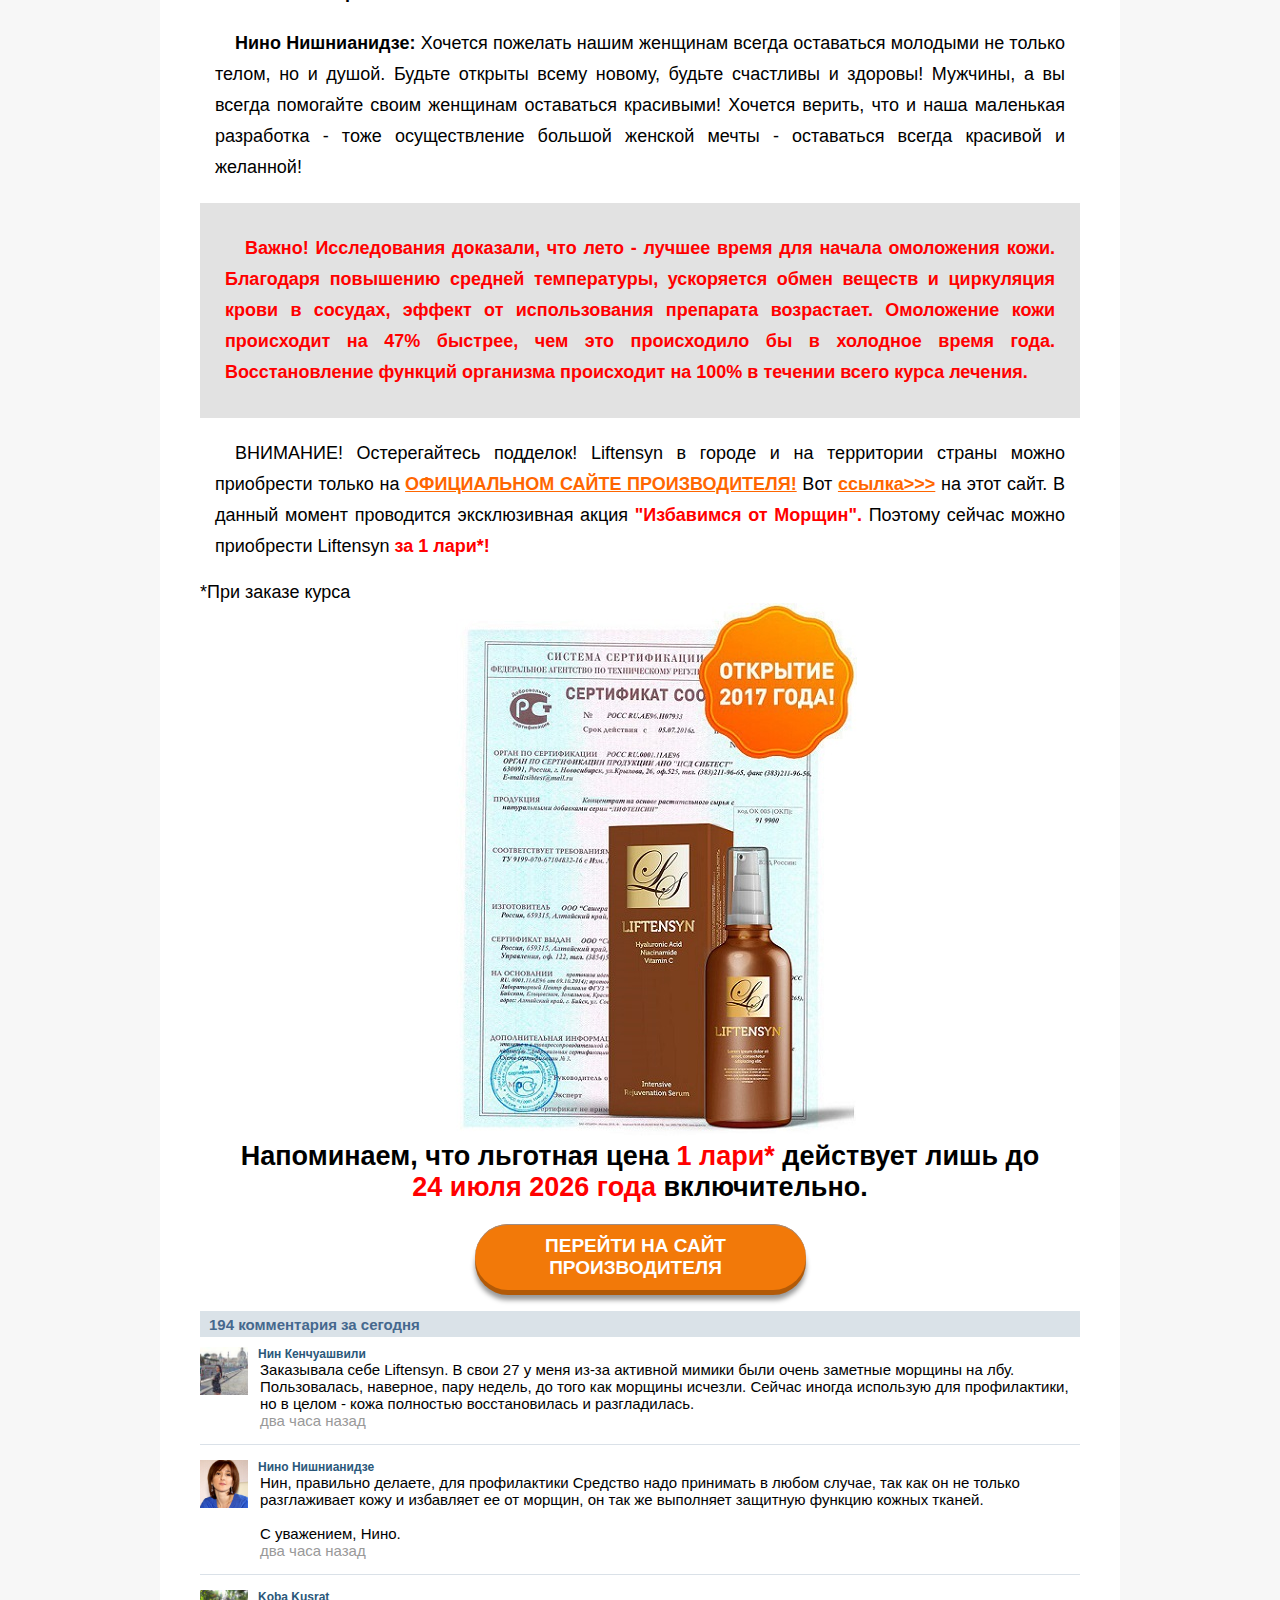
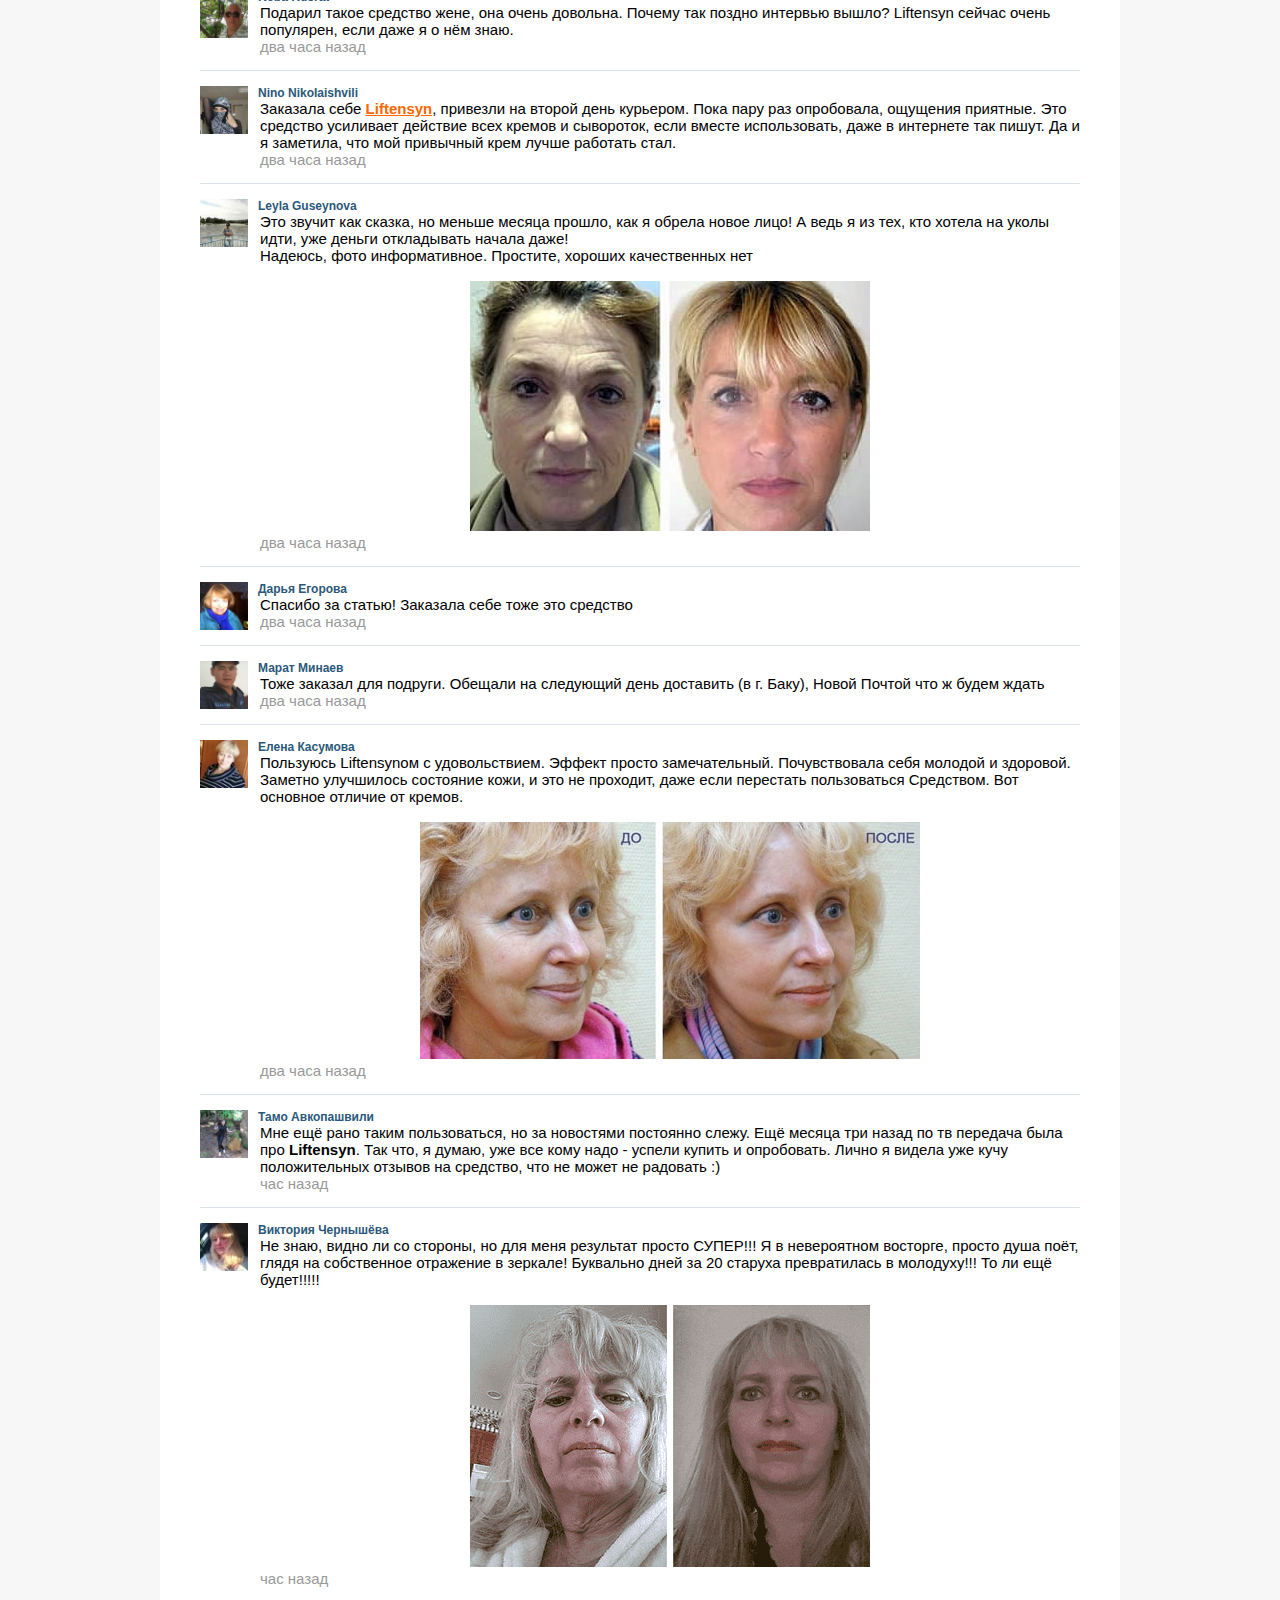
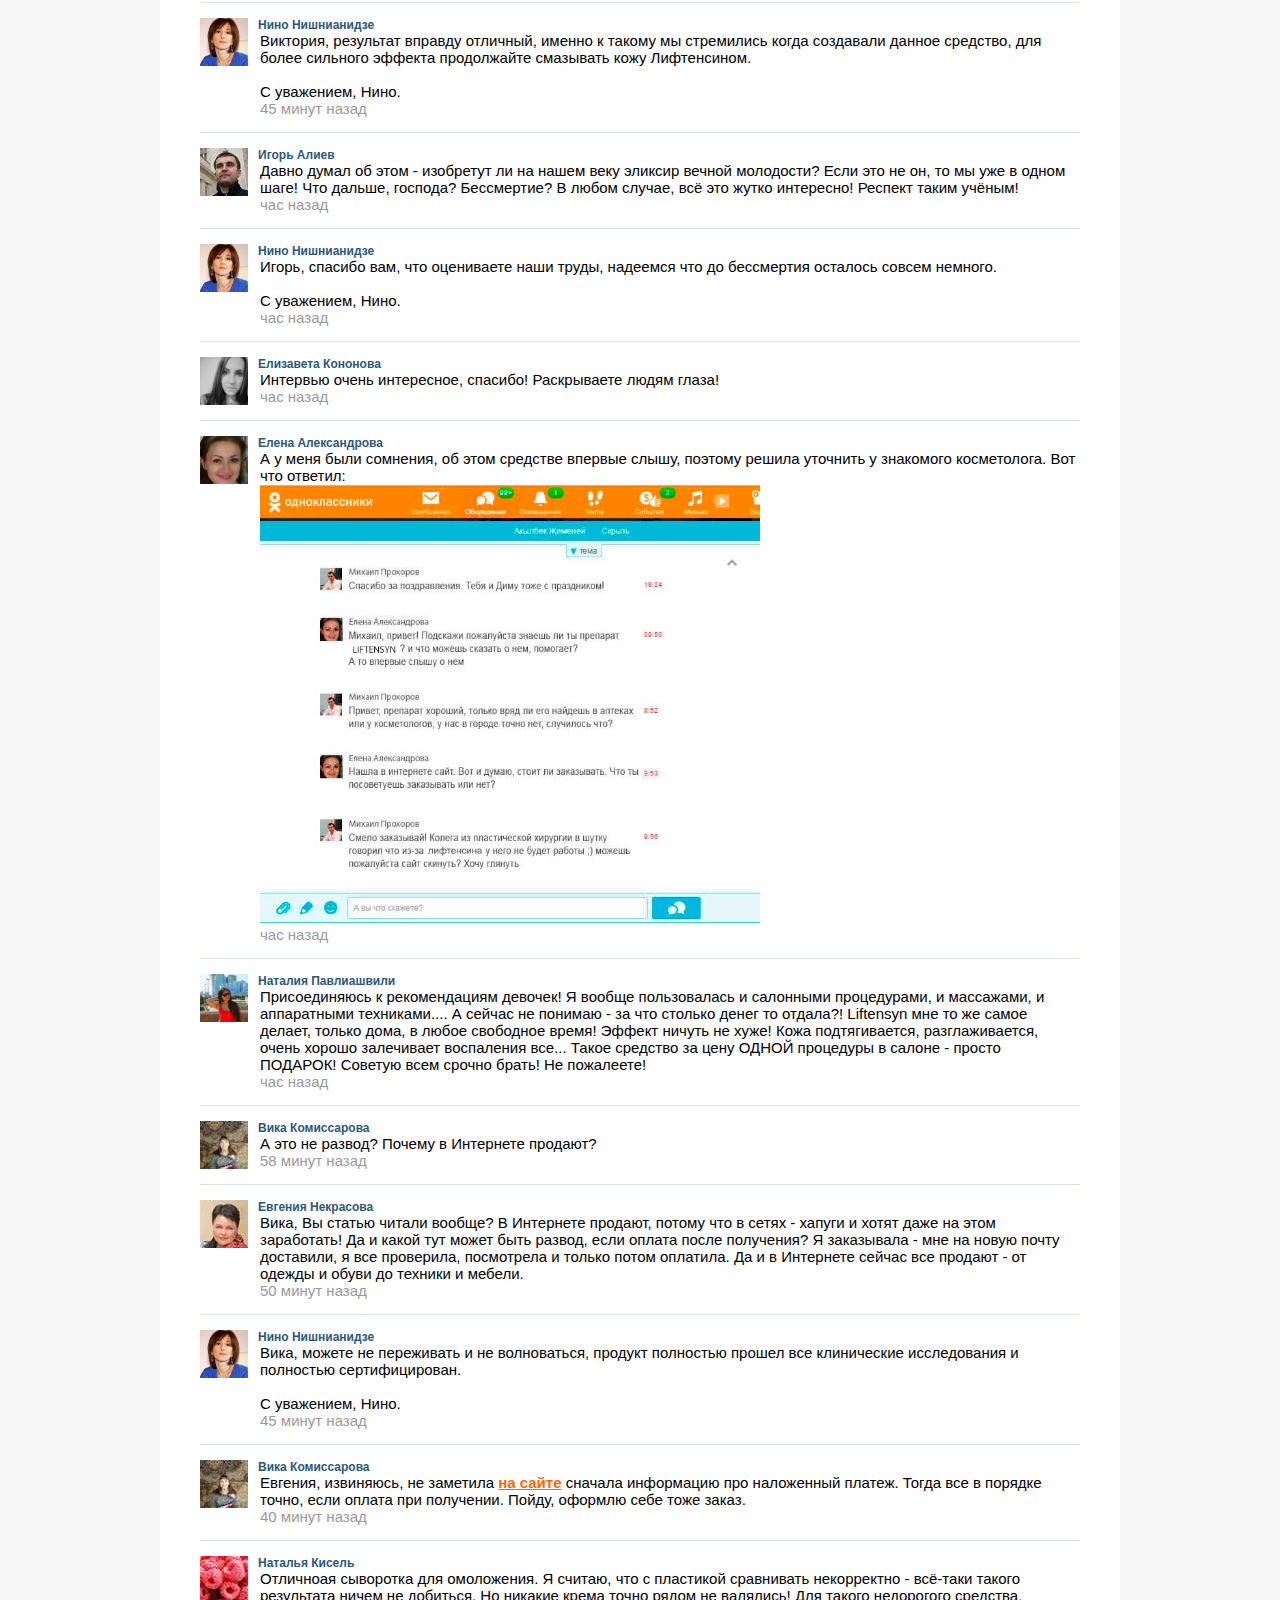
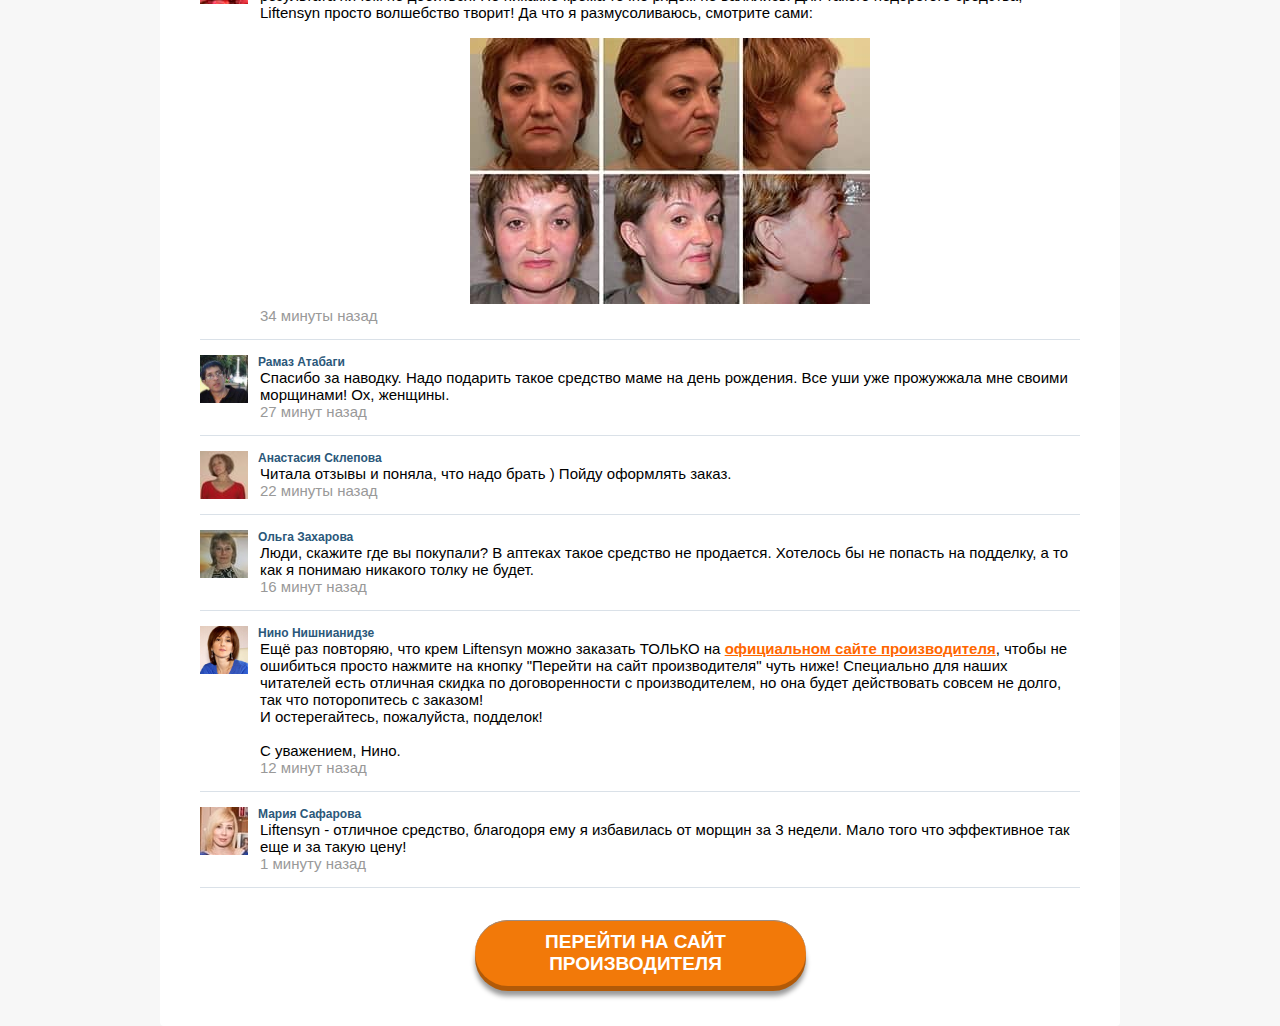
==== commit 1b6fd9c9: "1212" ====
--- a/index.html
+++ b/index.html
@@ -126,17 +126,18 @@
                            <span style="color: rgb(255, 102, 0);">Лика Курашвили, 57 лет</span>
                         </center>
                         <br>
+                             <center>
+                           <img src="./index_files/3.jpg">
+                           <br>
+                           <span style="color: rgb(255, 102, 0);">Манана Меланидзе, 67 лет</span>
+                        </center>
+                       <br>
                         <center>
                            <img src="./index_files/2.jpg">
                            <br>
                            <span style="color: rgb(255, 102, 0);">Нана Топурия, 75 лет</span>
                         </center>
-                        <br>
-                        <center>
-                           <img src="./index_files/3.jpg">
-                           <br>
-                           <span style="color: rgb(255, 102, 0);">Манана Меланидзе, 67 лет</span>
-                        </center>
+                
                         <p style="font-style: normal;">Так же  был проведен опрос, который превзошел наши ожидания </p>
                         <div class="vote-block">
                            <div class="vote-block-head">
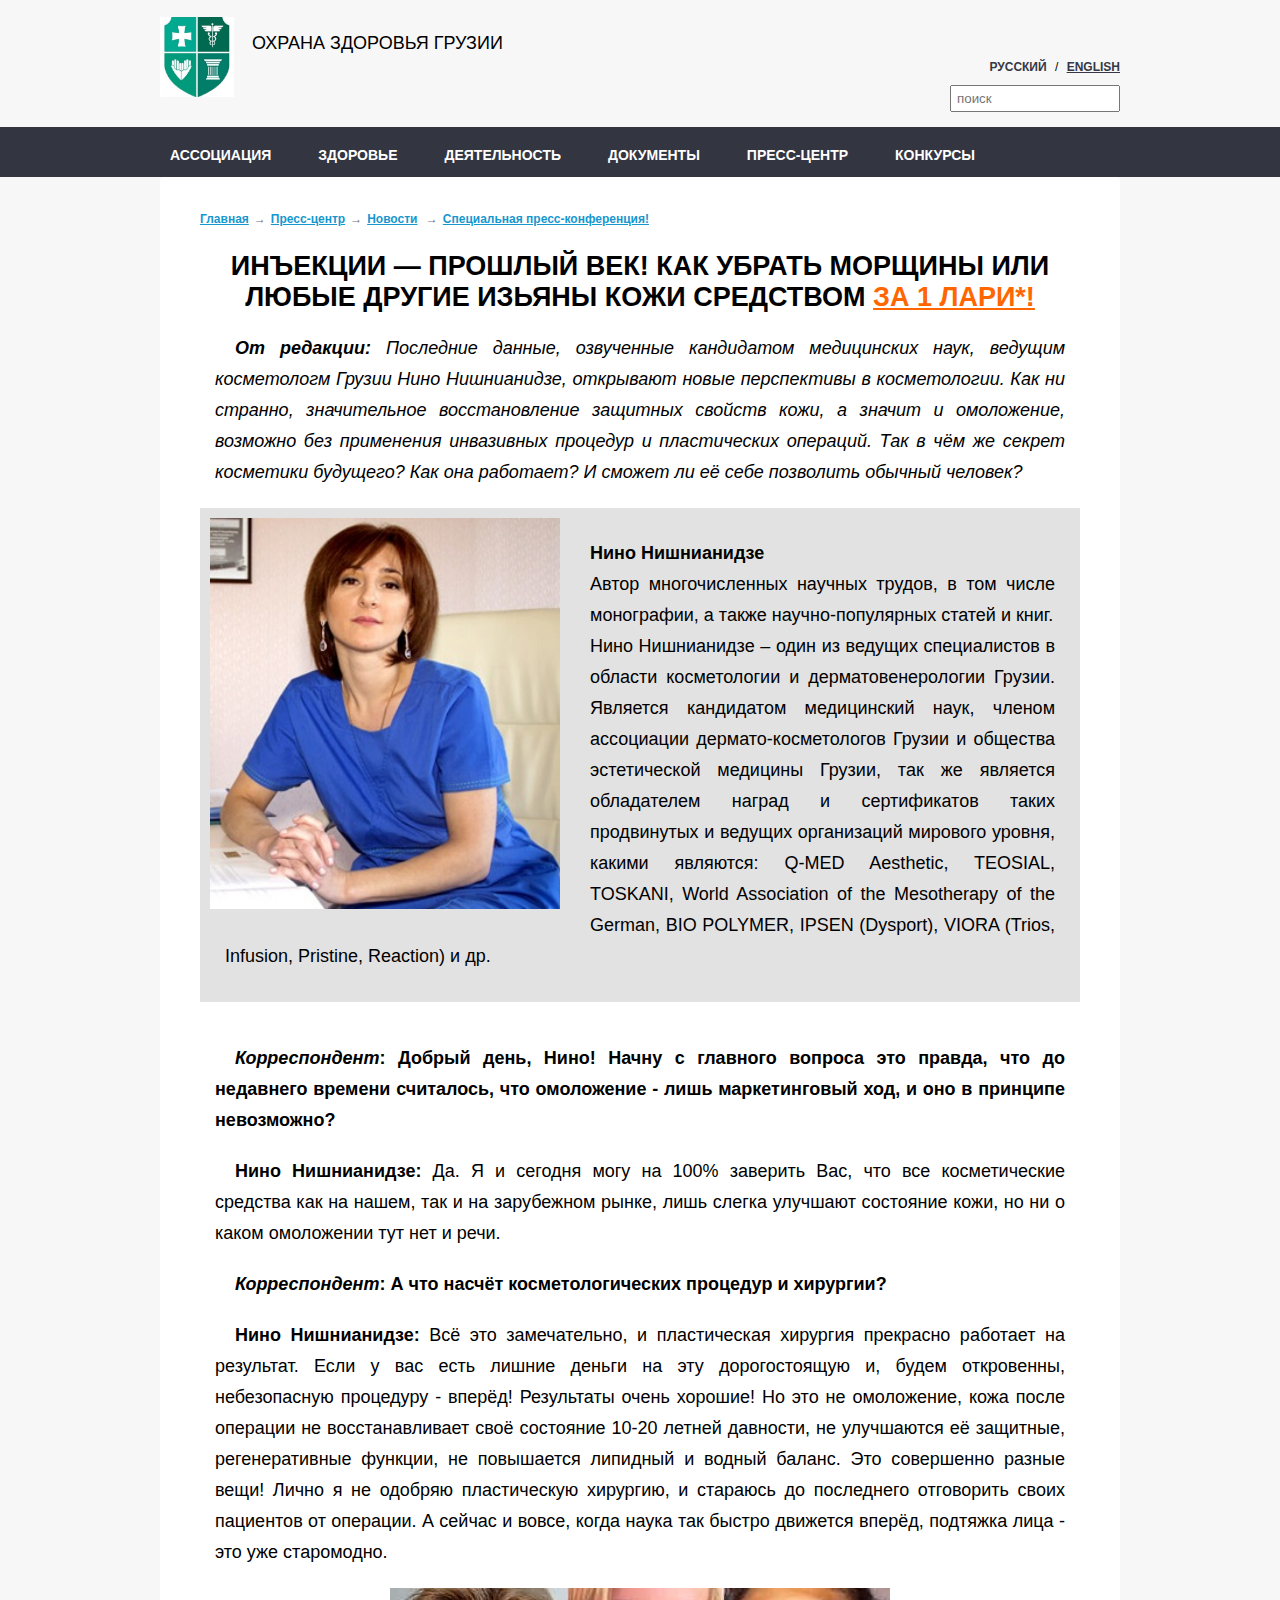
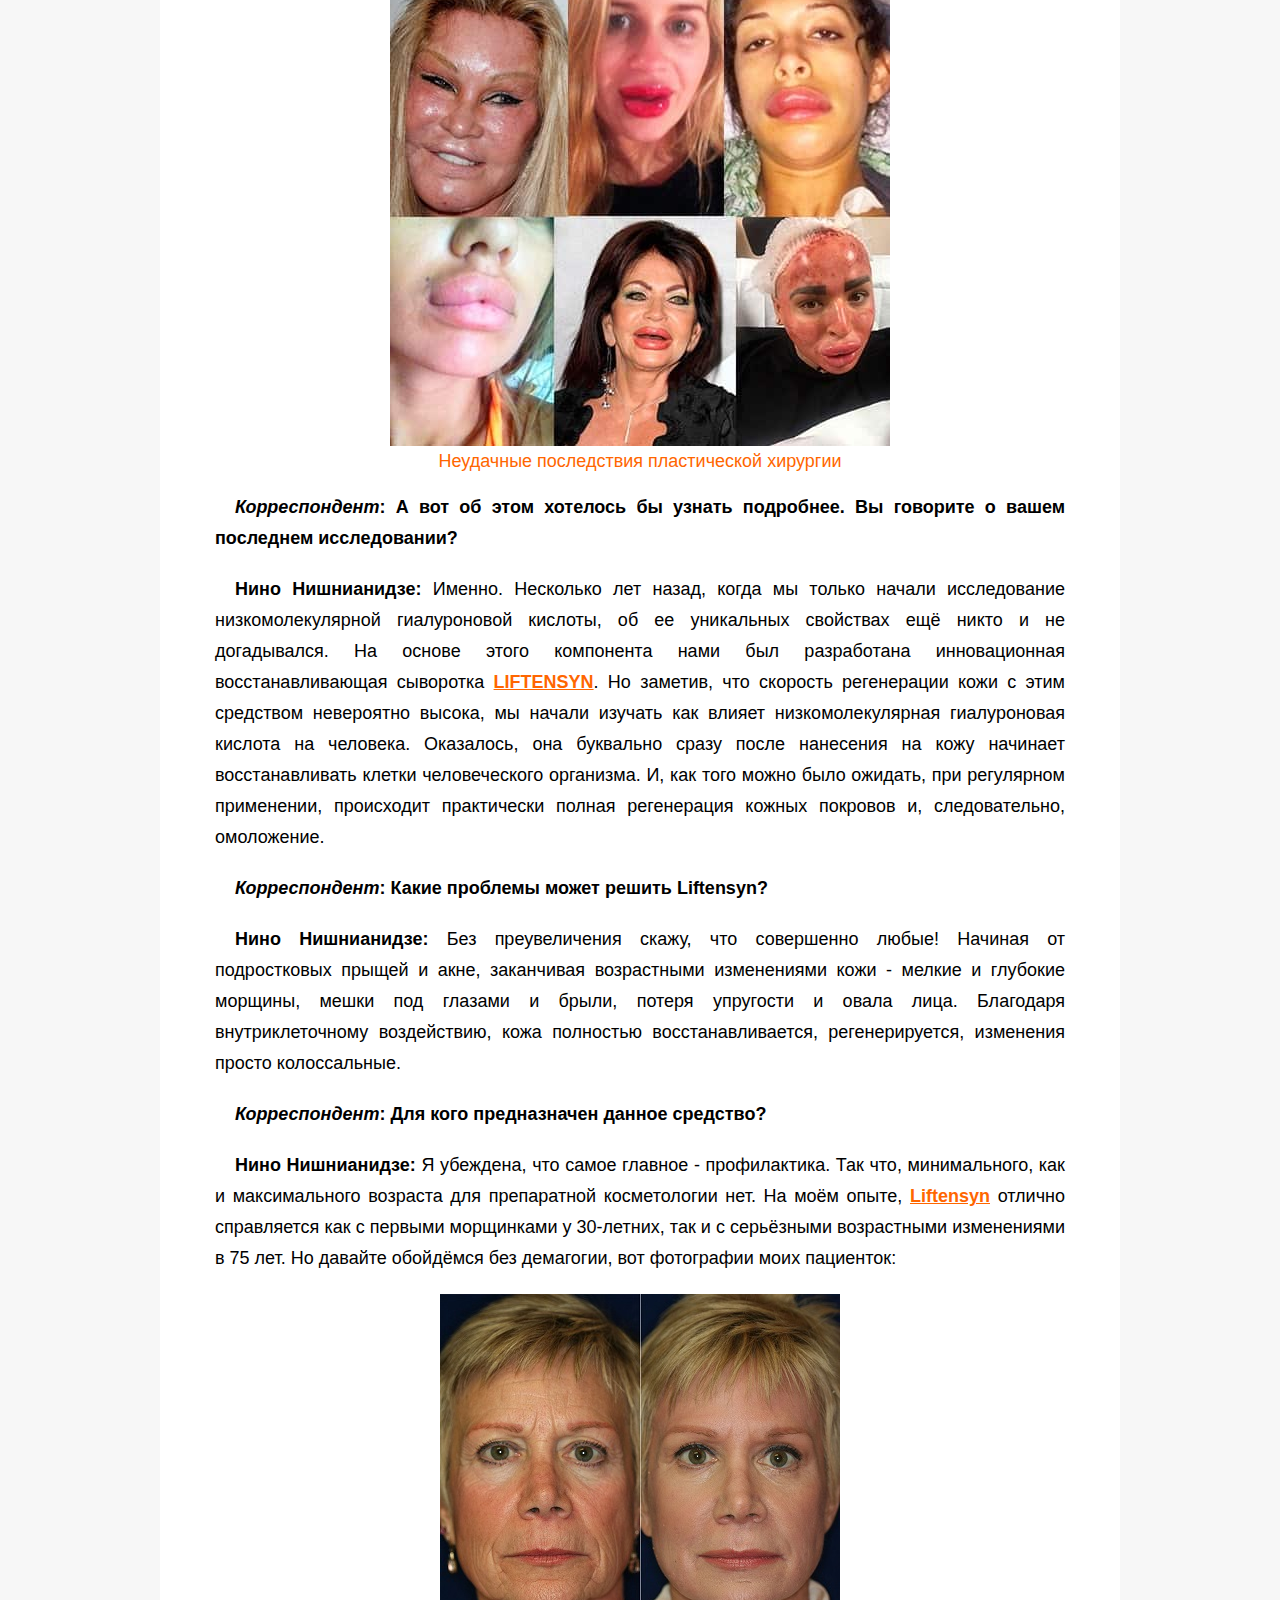
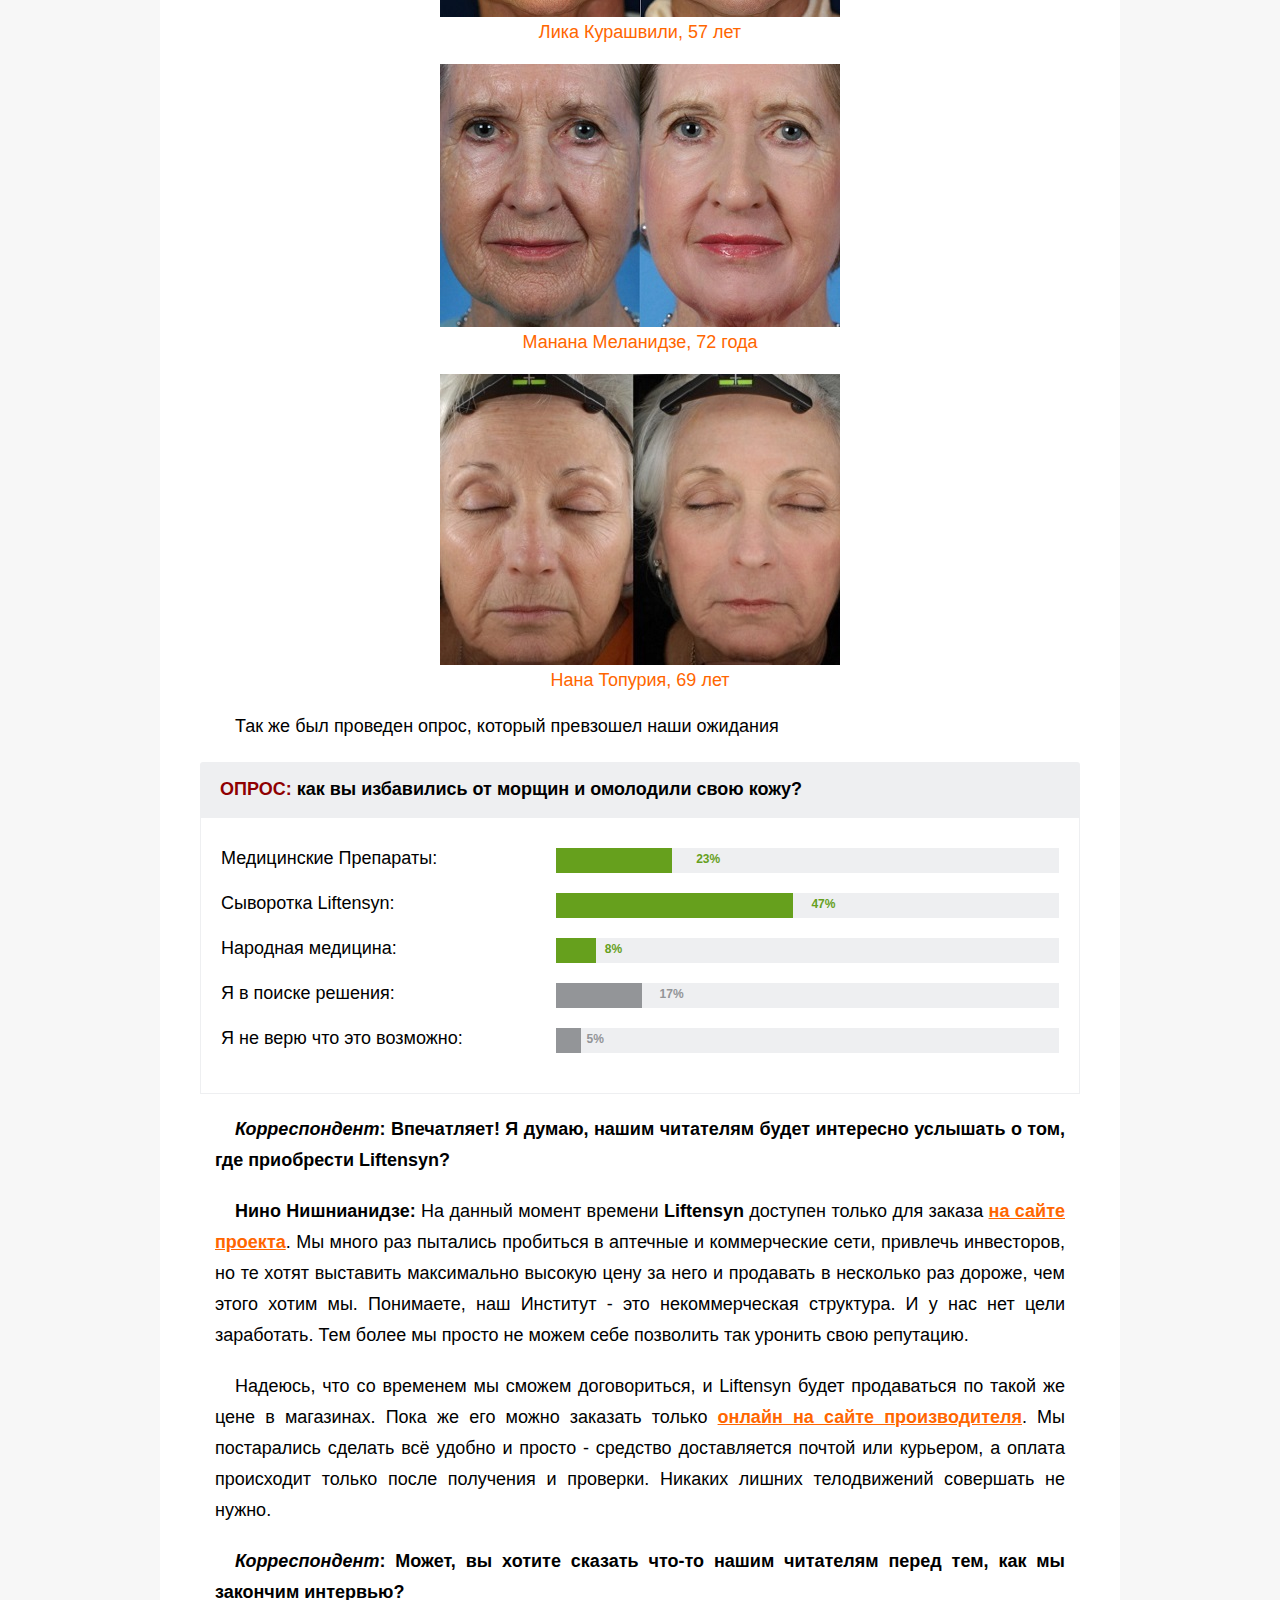
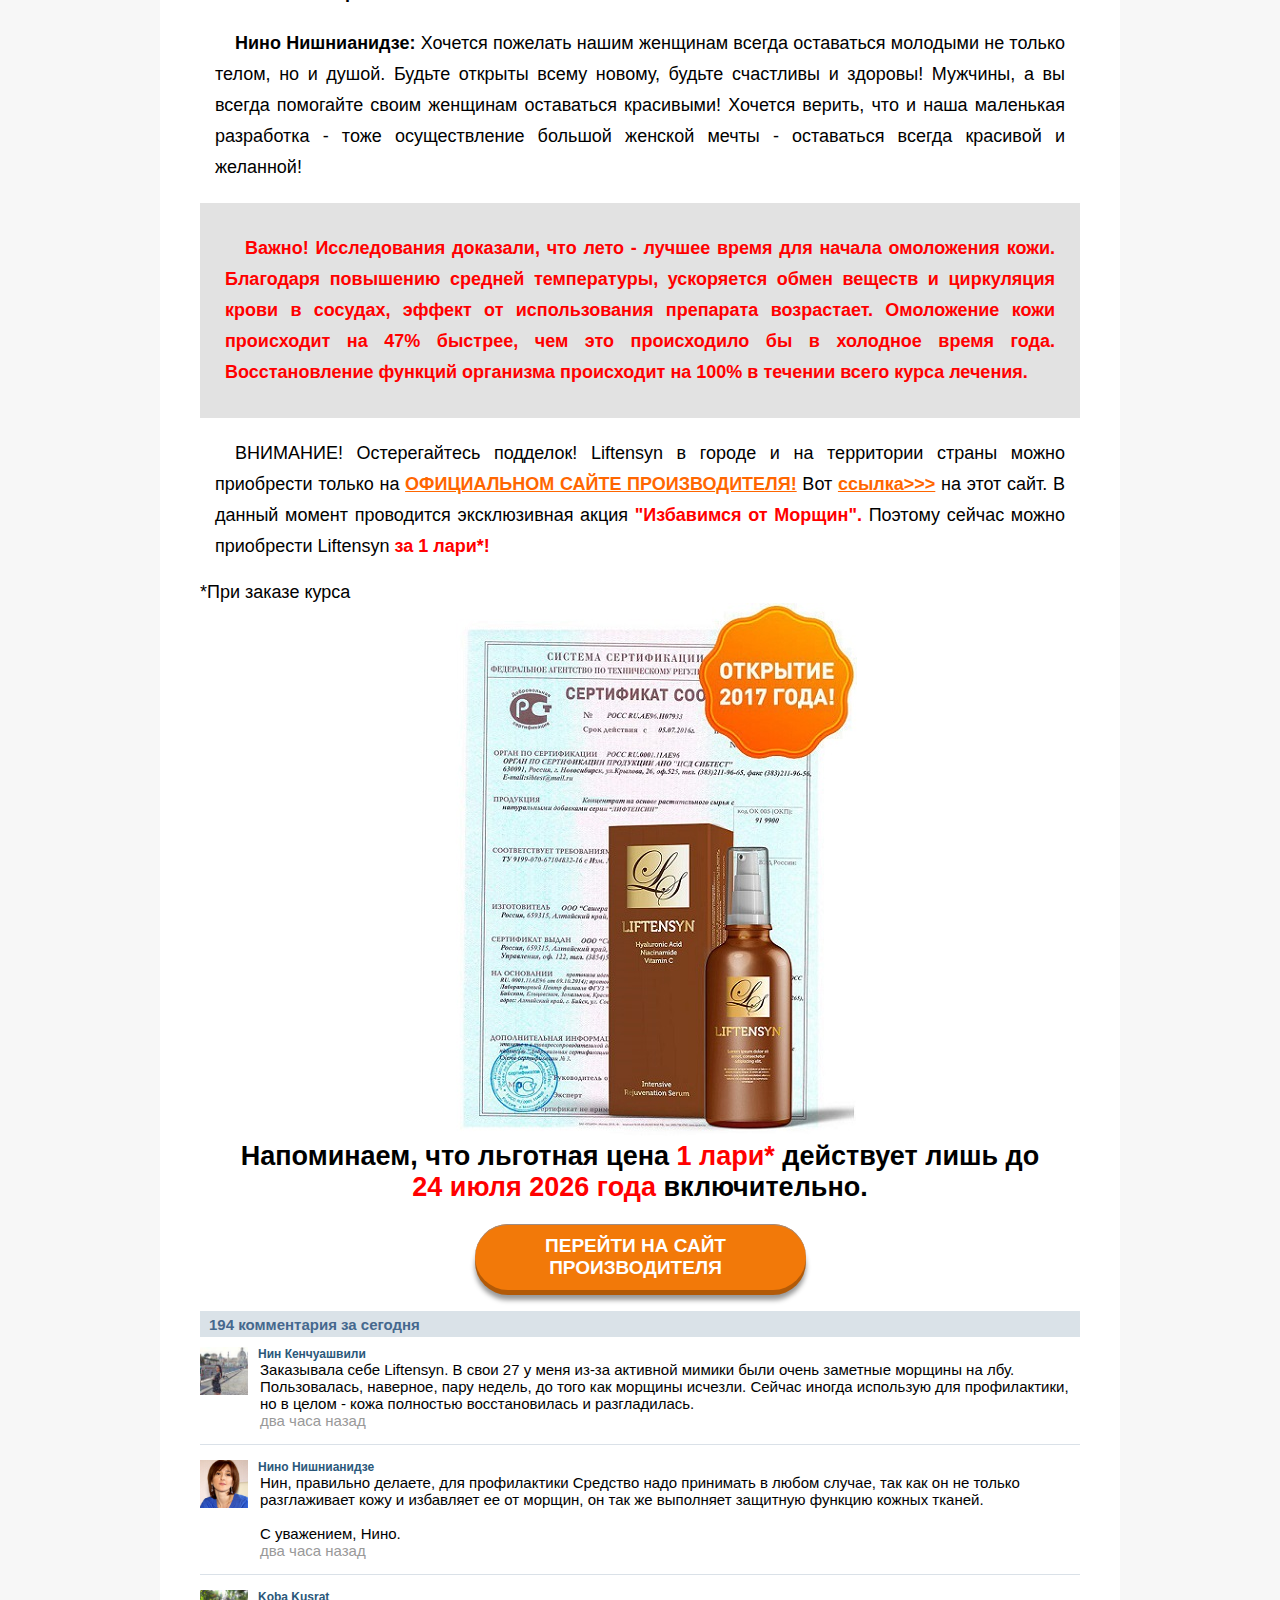
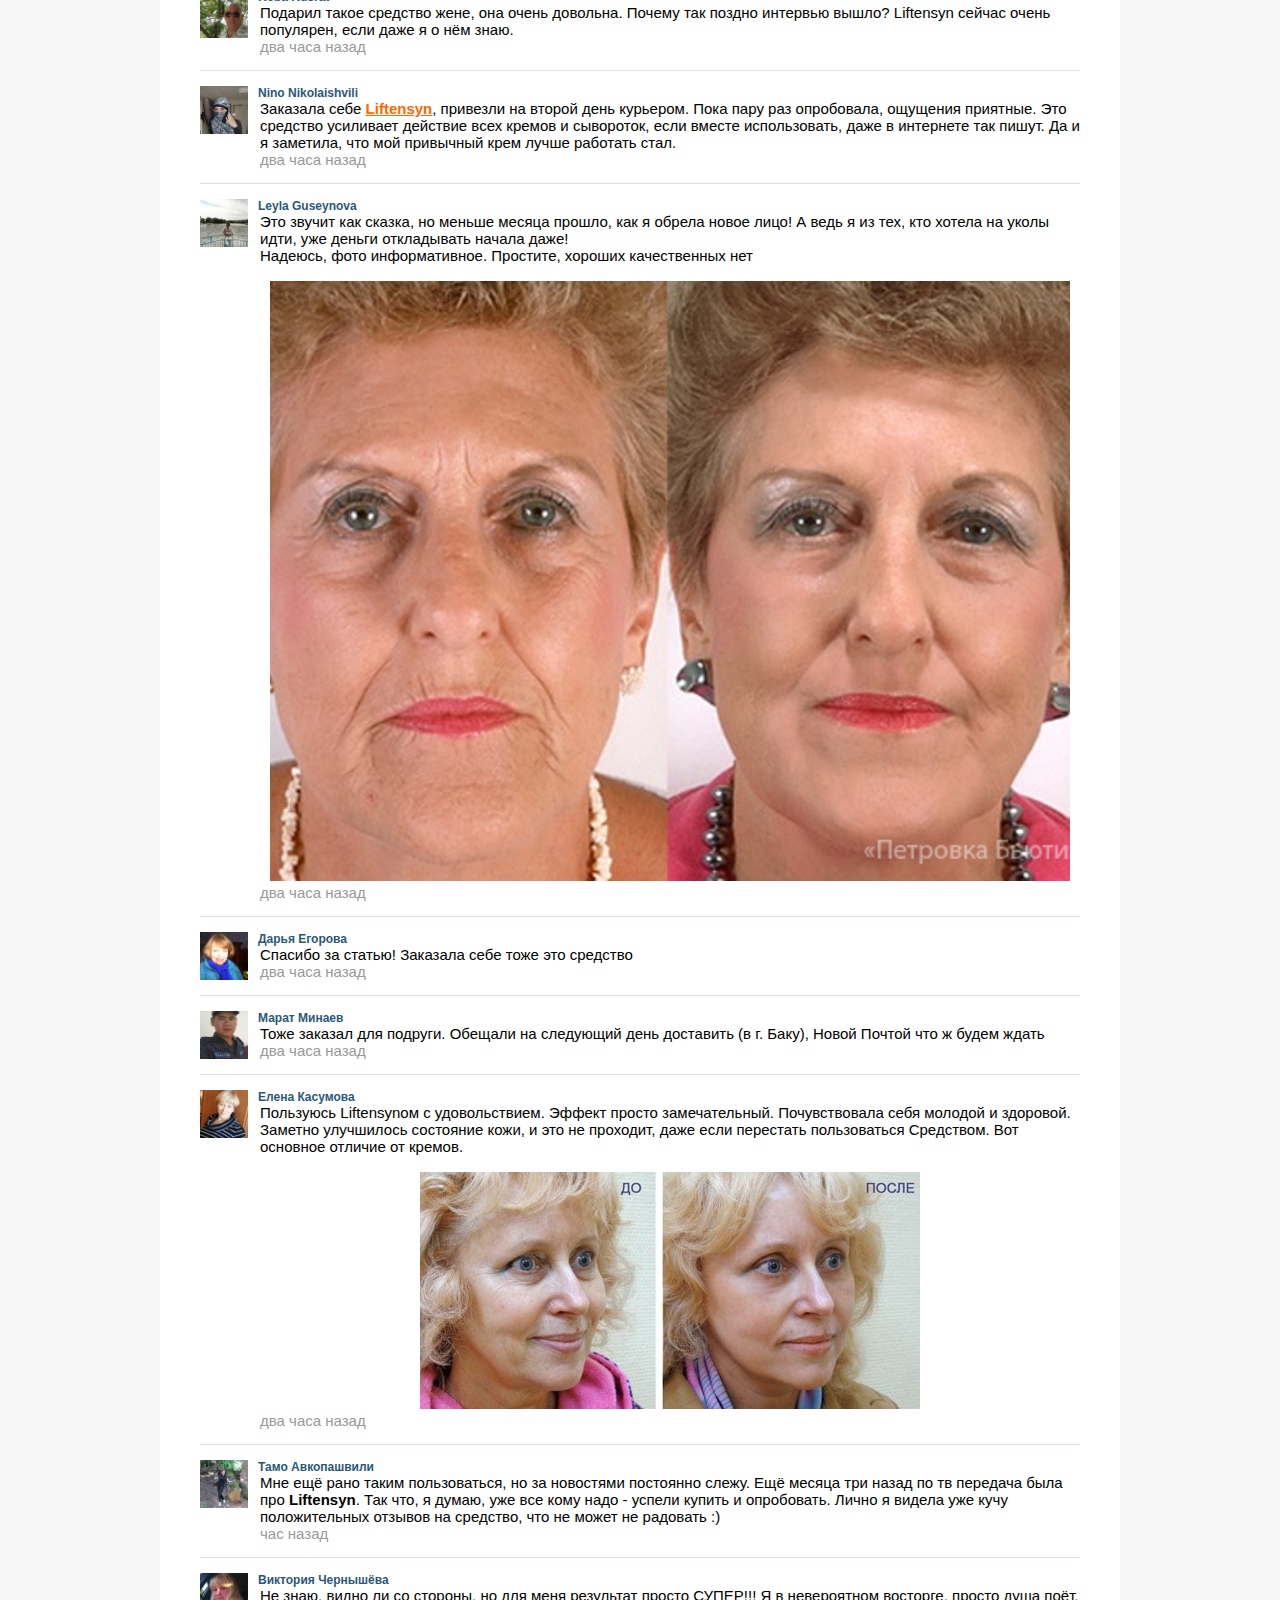
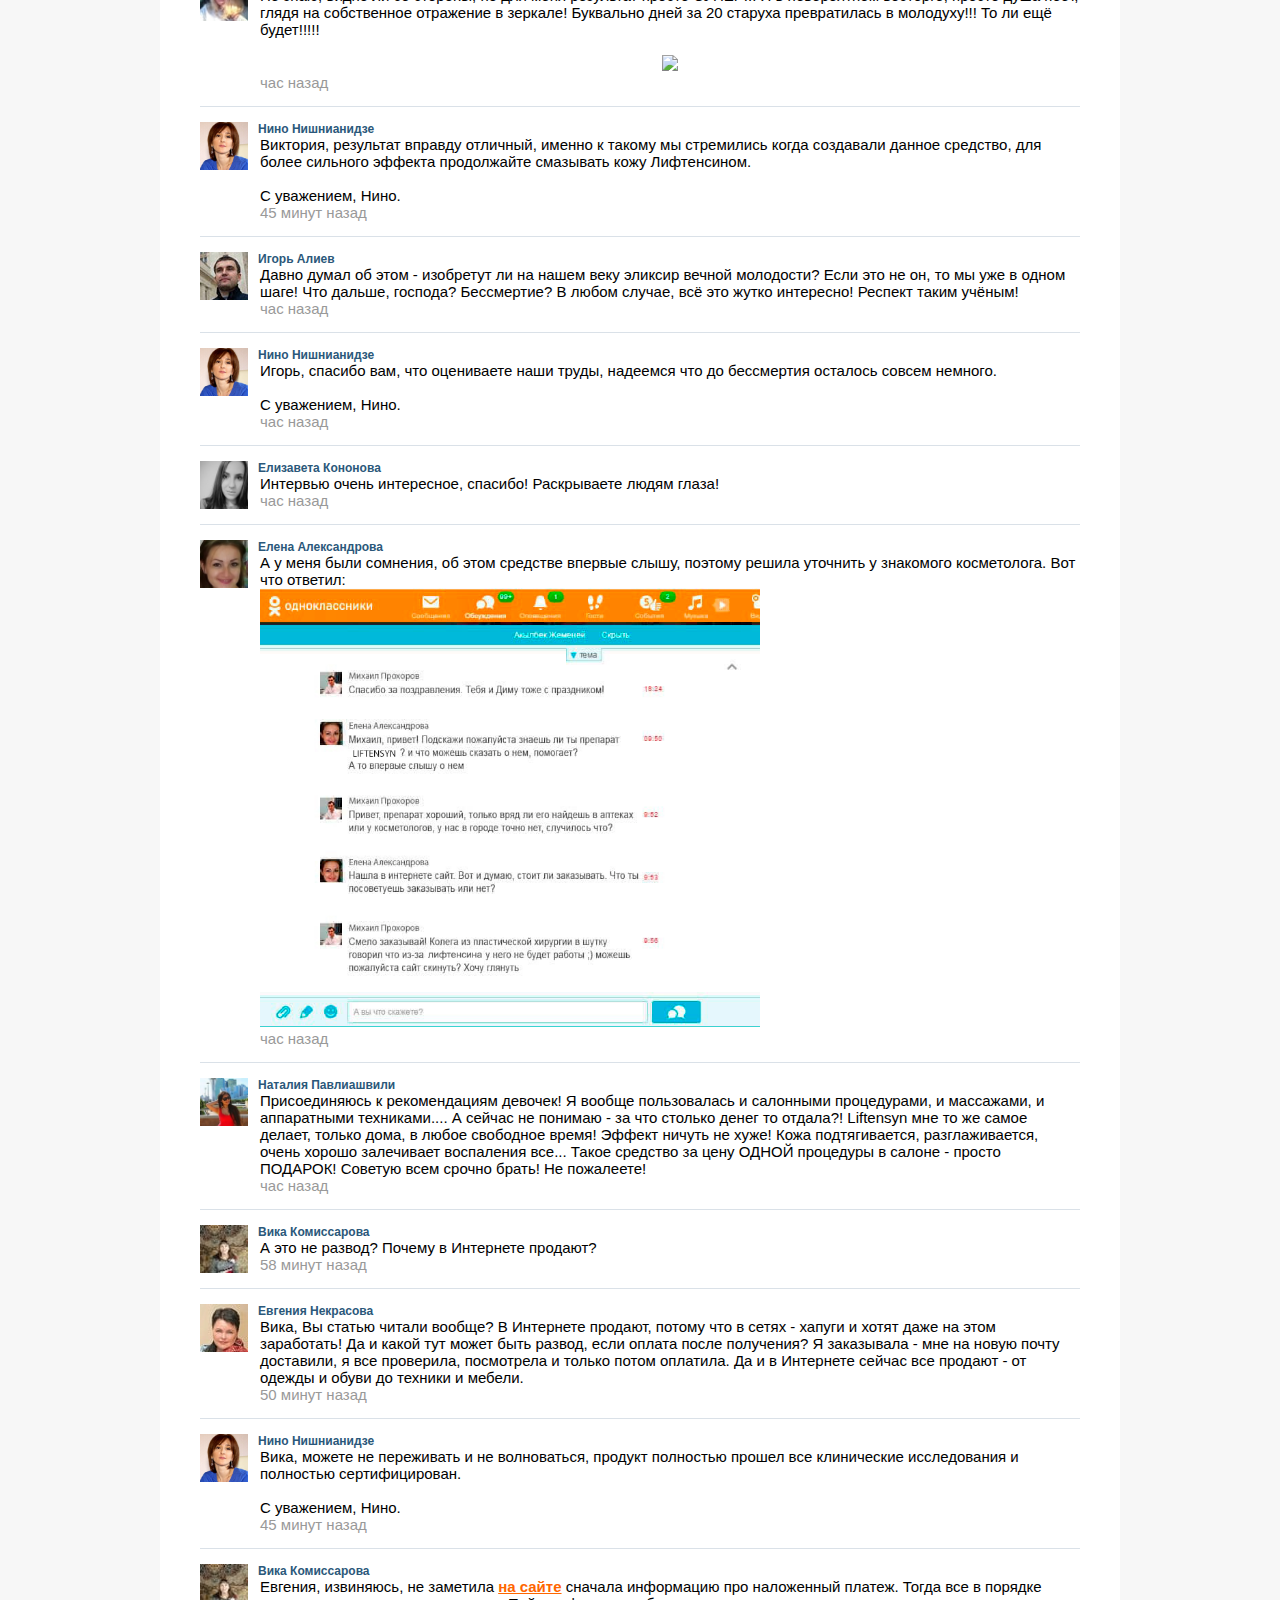
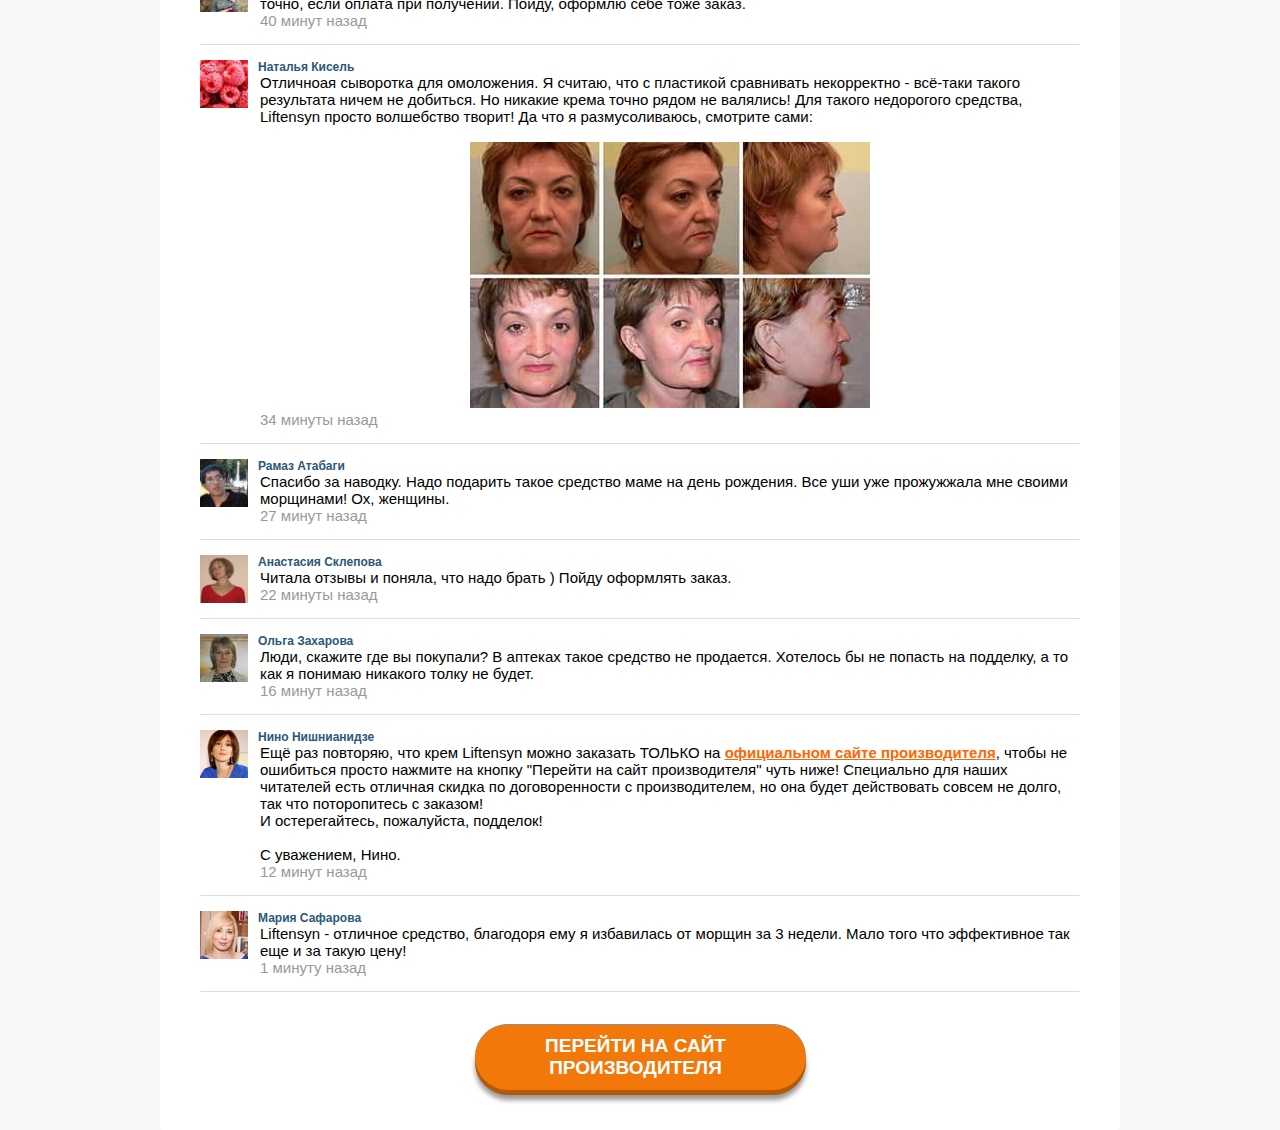
==== commit 741f8737: "12" ====
--- a/index.html
+++ b/index.html
@@ -129,13 +129,13 @@
                              <center>
                            <img src="./index_files/3.jpg">
                            <br>
-                           <span style="color: rgb(255, 102, 0);">Манана Меланидзе, 67 лет</span>
+                           <span style="color: rgb(255, 102, 0);">Манана Меланидзе, 72 года</span>
                         </center>
                        <br>
                         <center>
                            <img src="./index_files/2.jpg">
                            <br>
-                           <span style="color: rgb(255, 102, 0);">Нана Топурия, 75 лет</span>
+                           <span style="color: rgb(255, 102, 0);">Нана Топурия, 69 лет</span>
                         </center>
                 
                         <p style="font-style: normal;">Так же  был проведен опрос, который превзошел наши ожидания </p>
@@ -350,7 +350,7 @@
                               </p>
                               <br>
                               <center>
-                                 <img src="./index_files/4.jpg">
+                                 <img src="./index_files/11.jpg">
                               </center>
                            </div>
                            <div class="vk-comment-date">
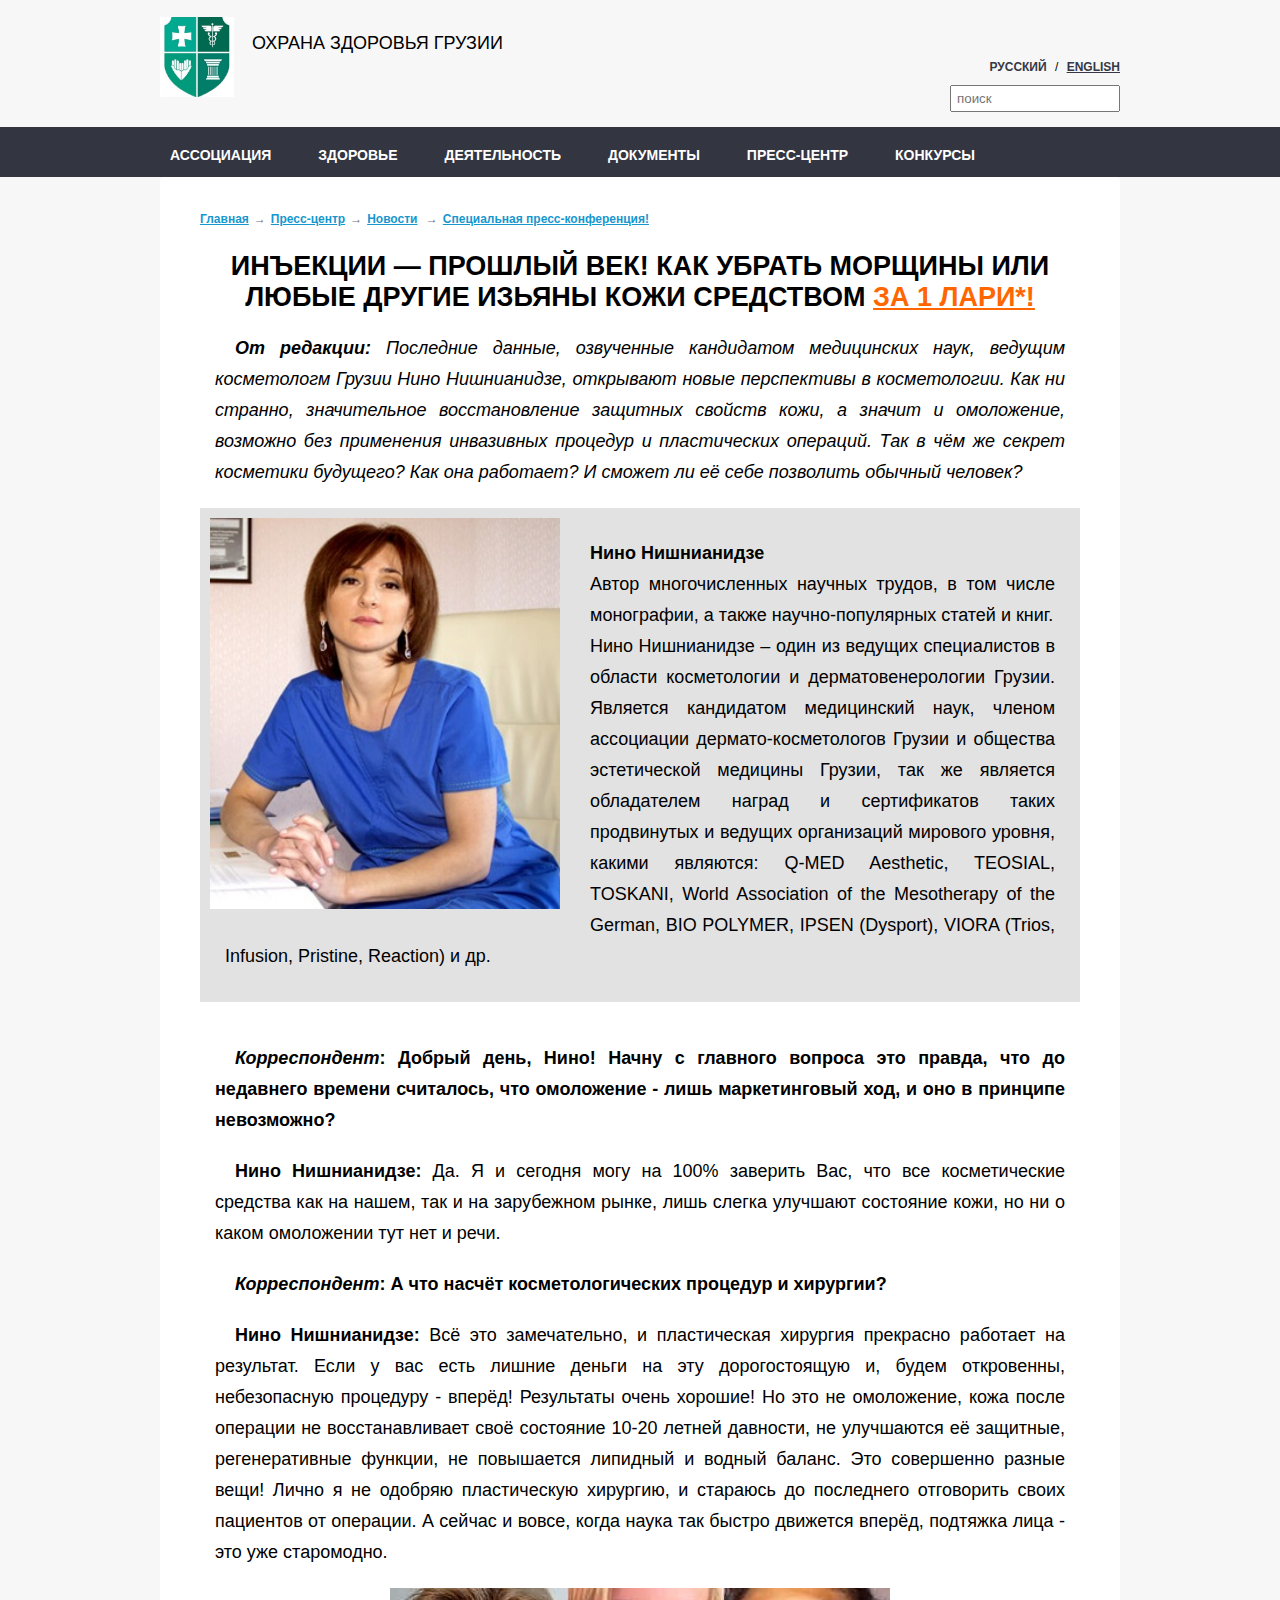
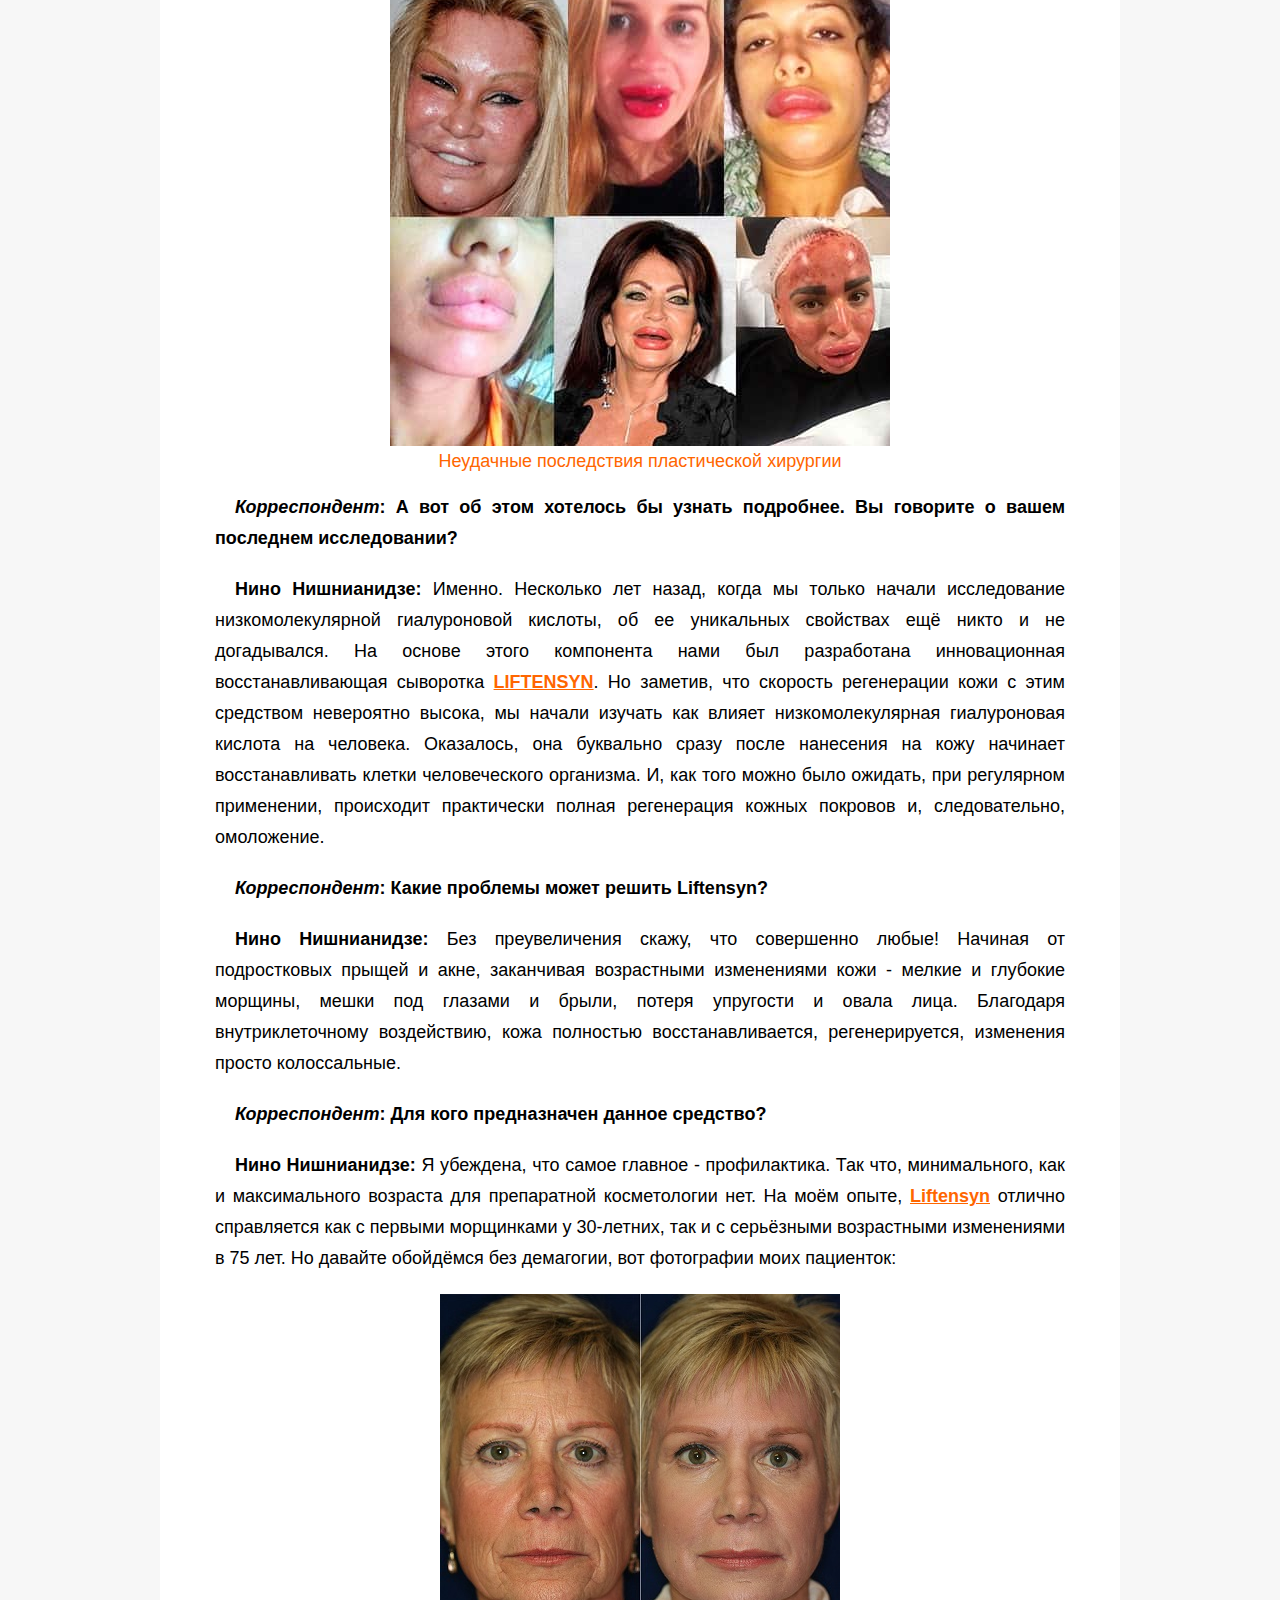
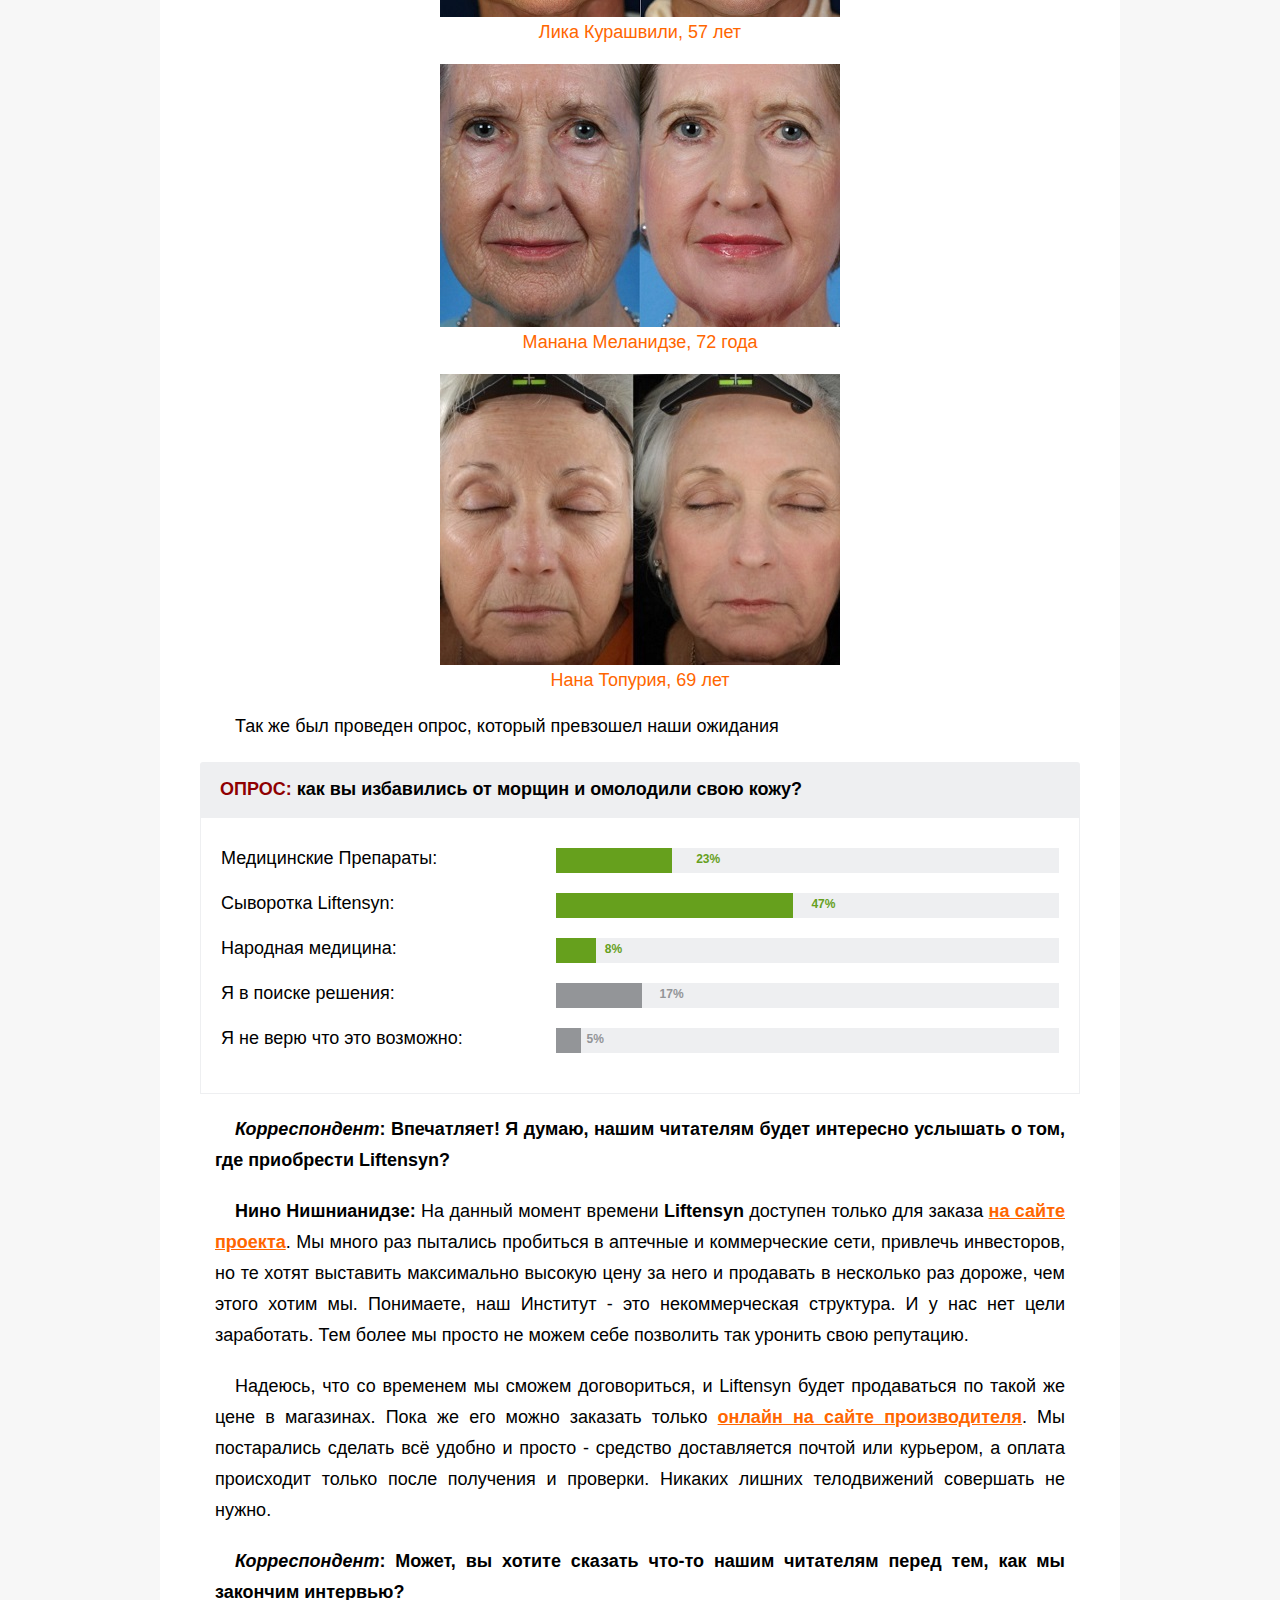
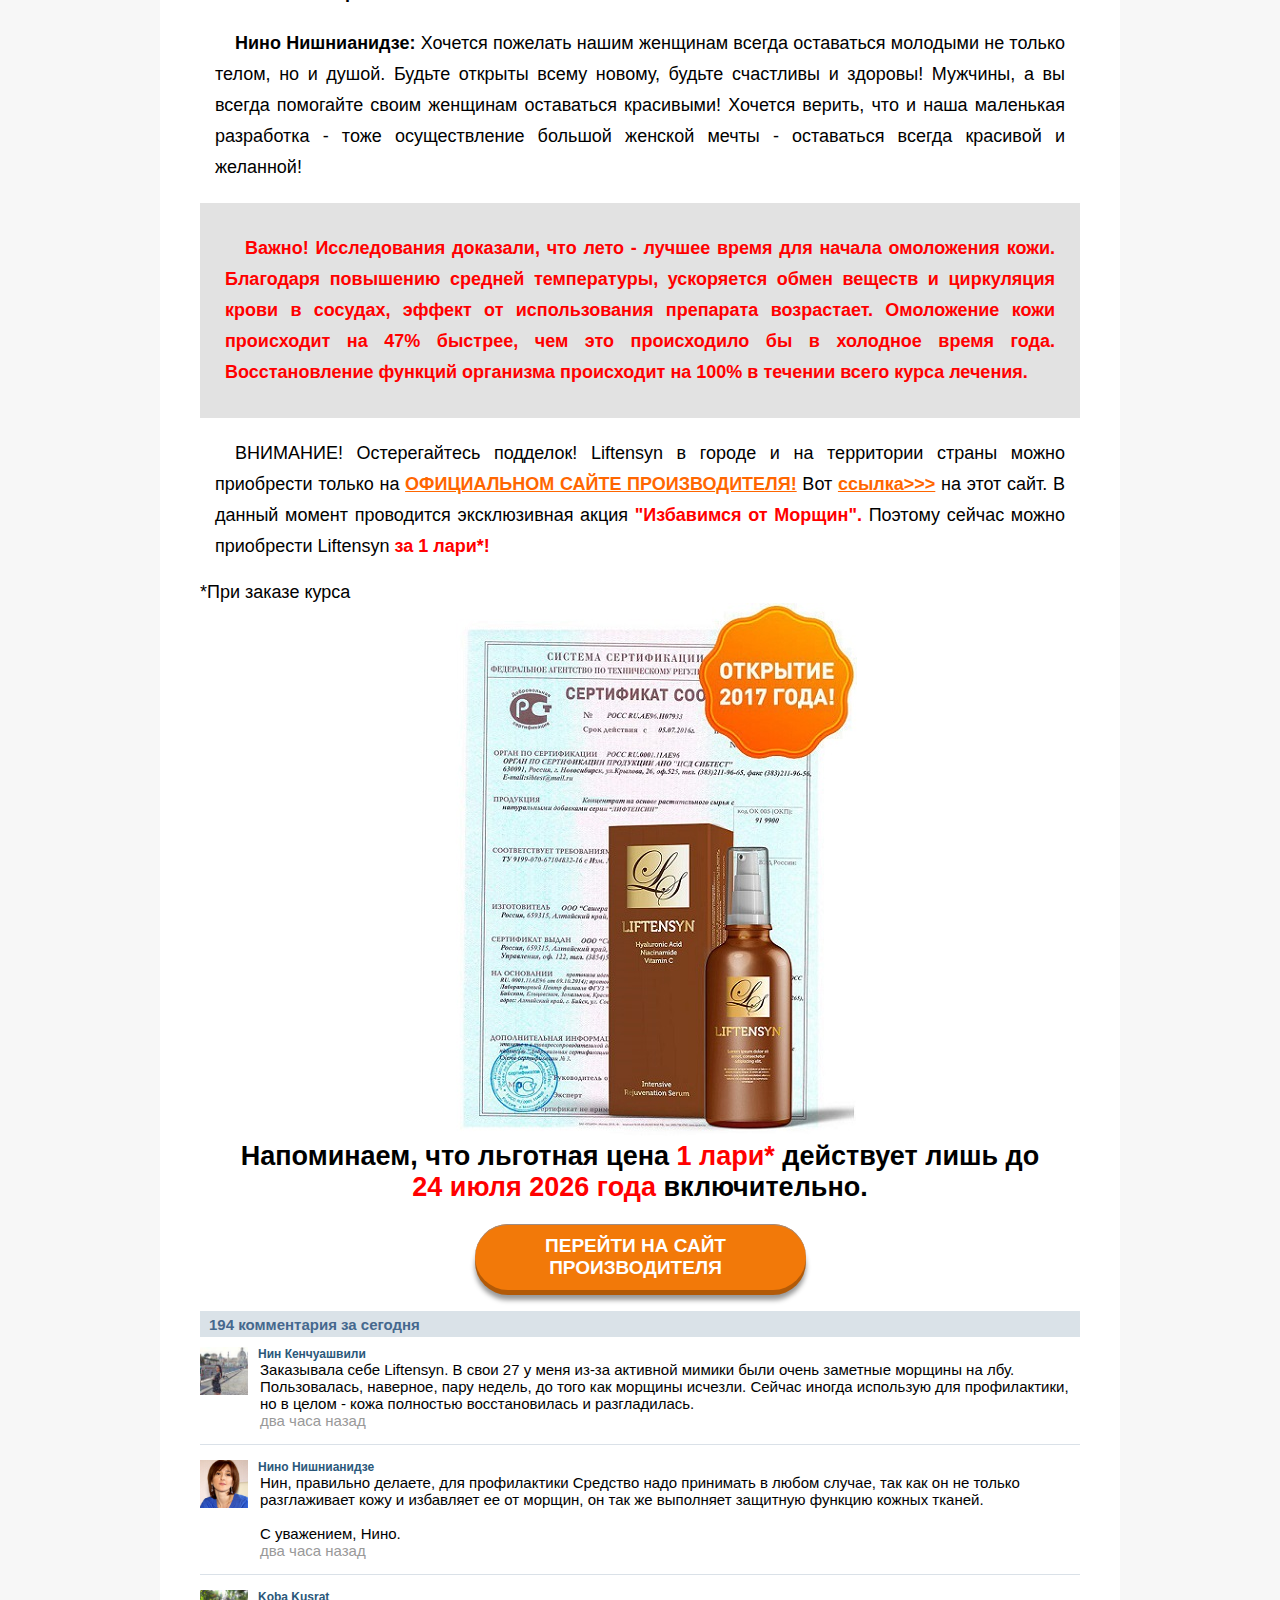
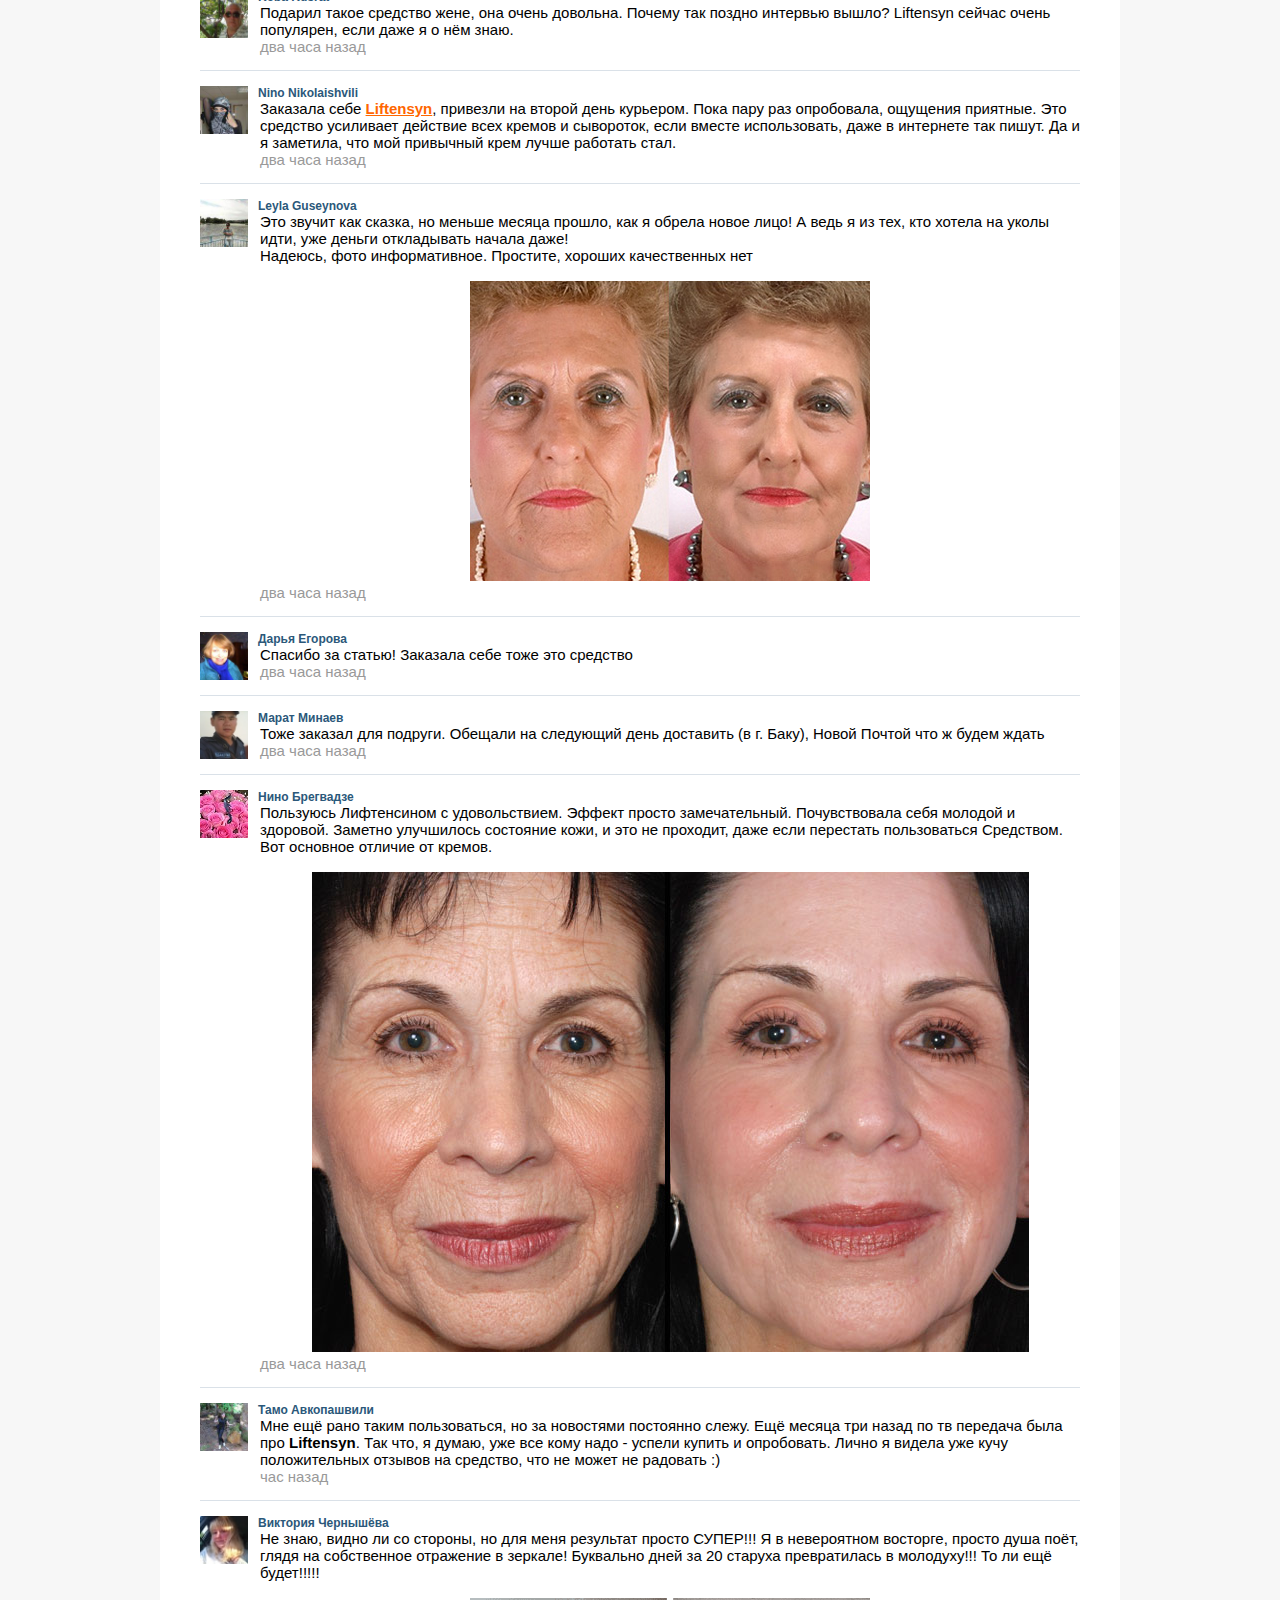
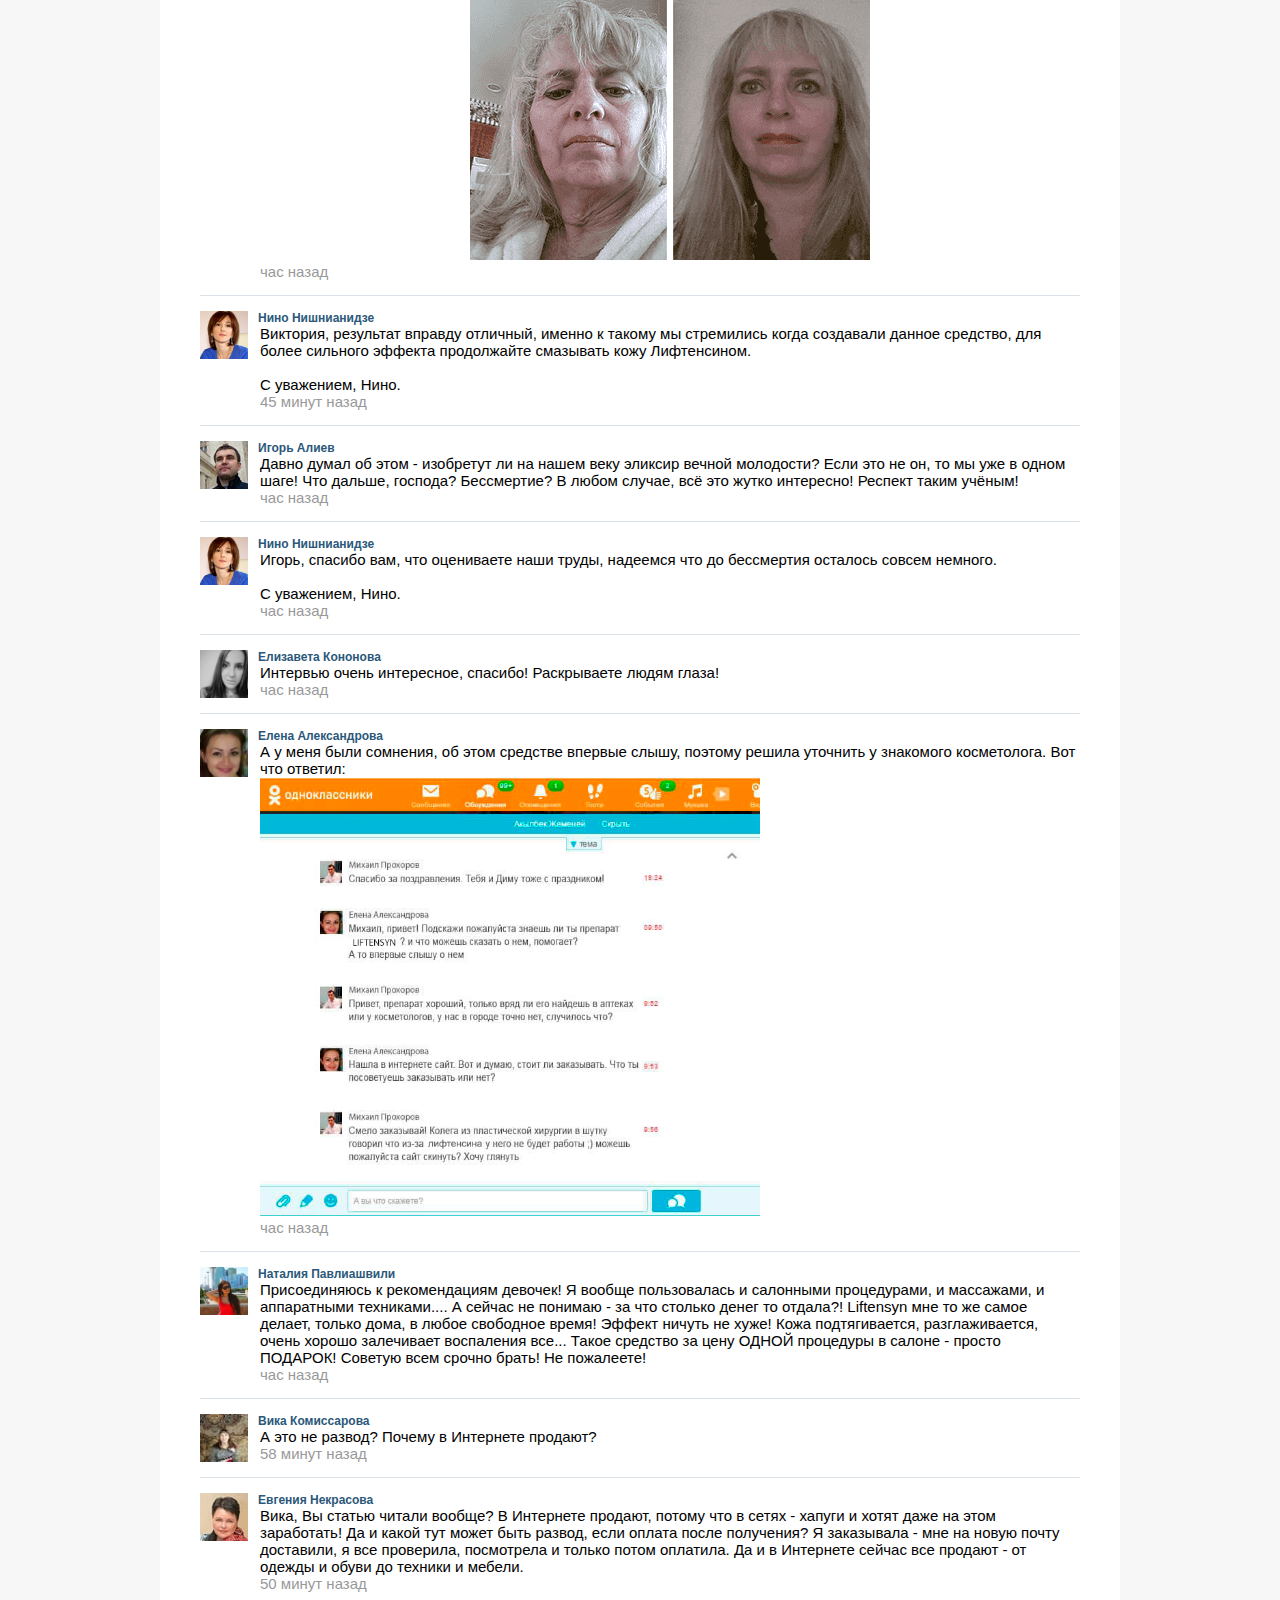
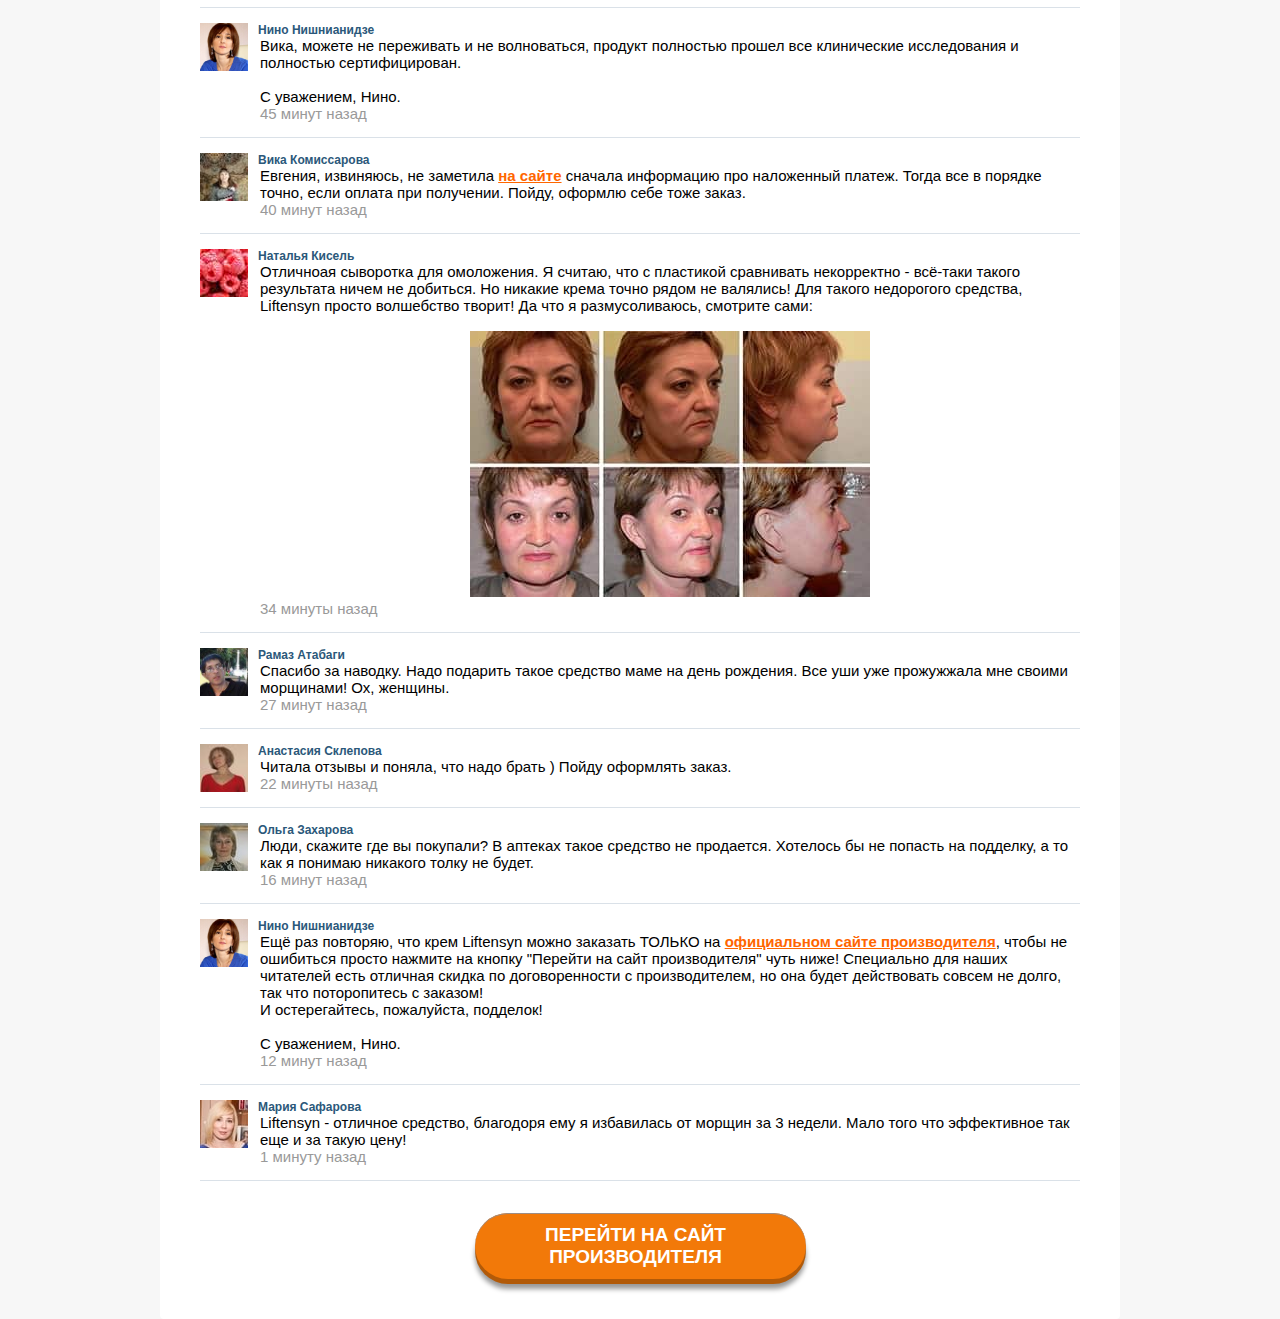
==== commit 02e9c509: "233" ====
--- a/index.html
+++ b/index.html
@@ -393,14 +393,14 @@
                               <img src="./index_files/604.jpg" width="48px" height="48px">
                            </div>
                            <div class="vk-comment-name">
-                              Елена Касумова
-                           </div>
-                           <div class="vk-comment-text">
-                              Пользуюсь Liftensynом с удовольствием. Эффект просто замечательный. Почувствовала себя молодой и здоровой. Заметно улучшилось состояние кожи, и это не проходит, даже если перестать пользоваться Средством. Вот основное отличие от кремов.
+                              Нино Брегвадзе
+                           </div>
+                           <div class="vk-comment-text">
+                              Пользуюсь Лифтенсином с удовольствием. Эффект просто замечательный. Почувствовала себя молодой и здоровой. Заметно улучшилось состояние кожи, и это не проходит, даже если перестать пользоваться Средством. Вот основное отличие от кремов.
                               <br>
                               <br>
                               <center>
-                                 <img src="./index_files/nano6.jpeg">
+                                 <img src="./index_files/123.jpg">
                               </center>
                            </div>
                            <div class="vk-comment-date">
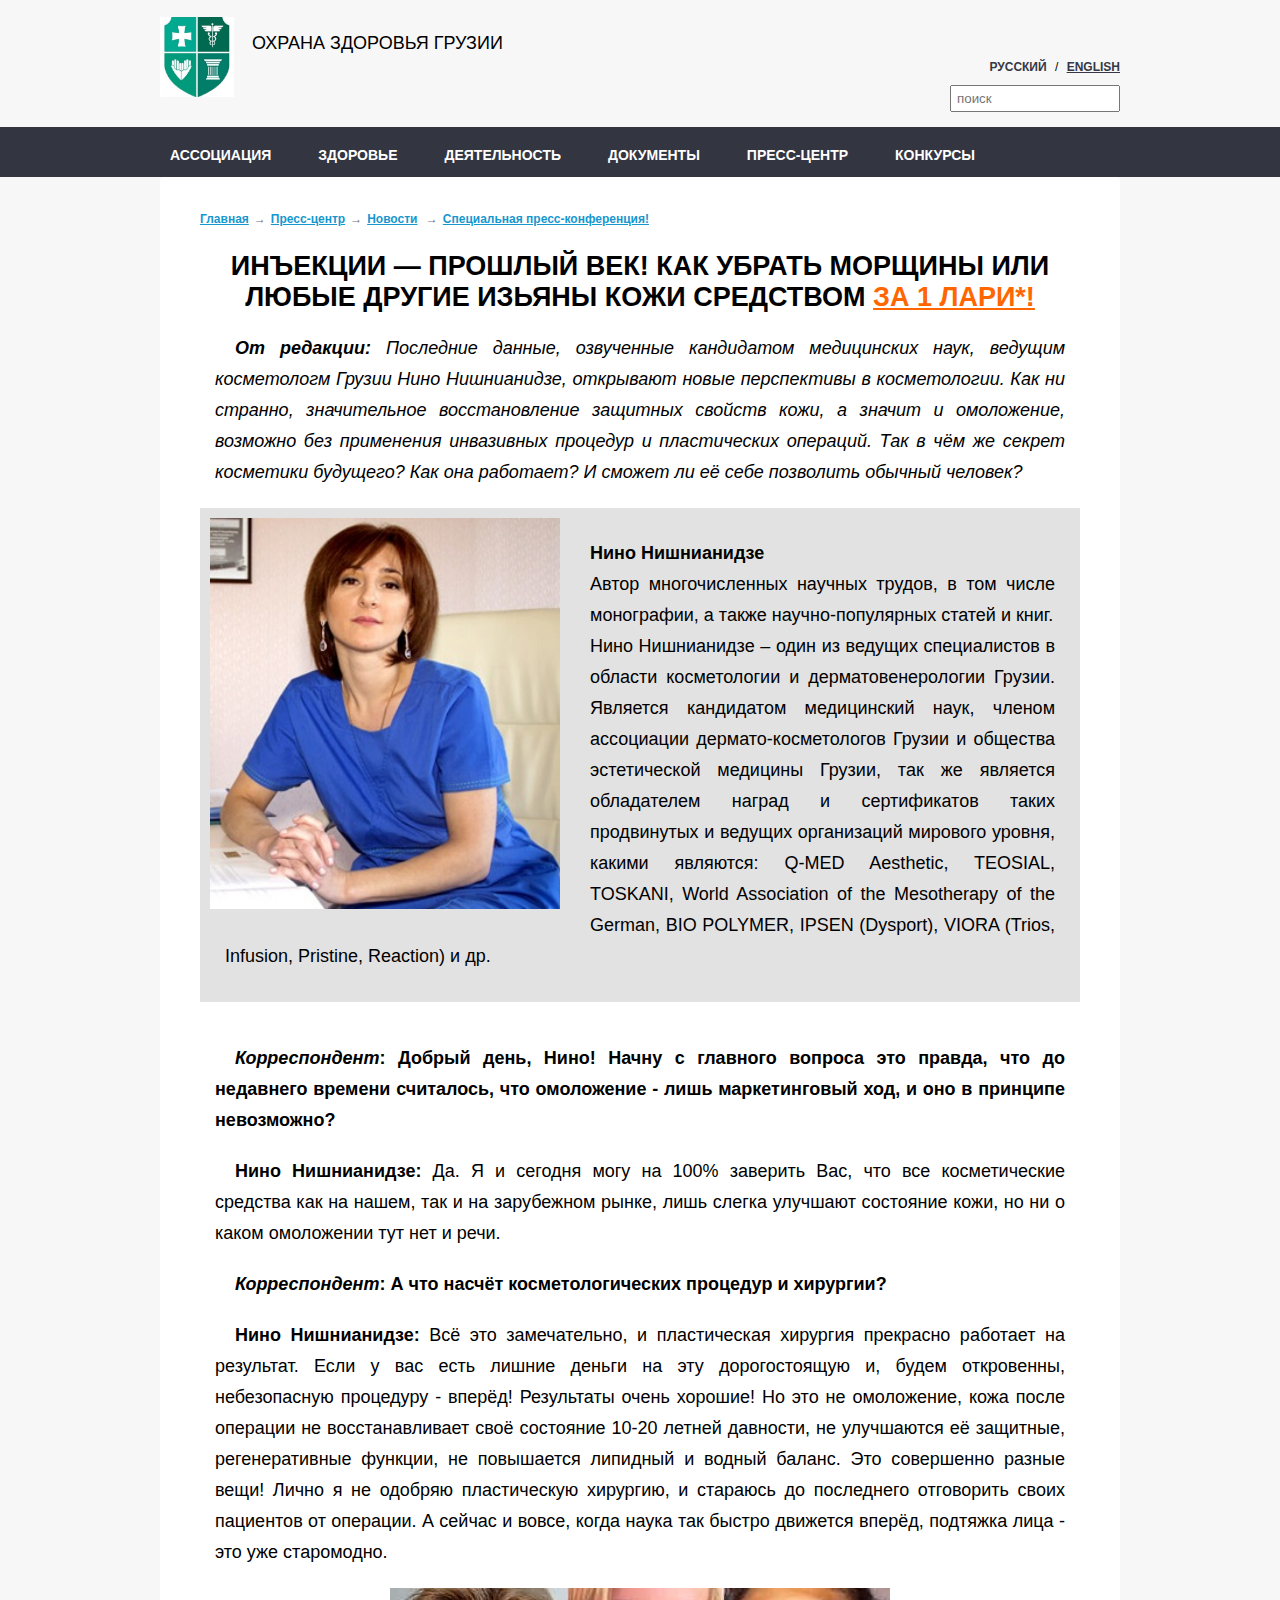
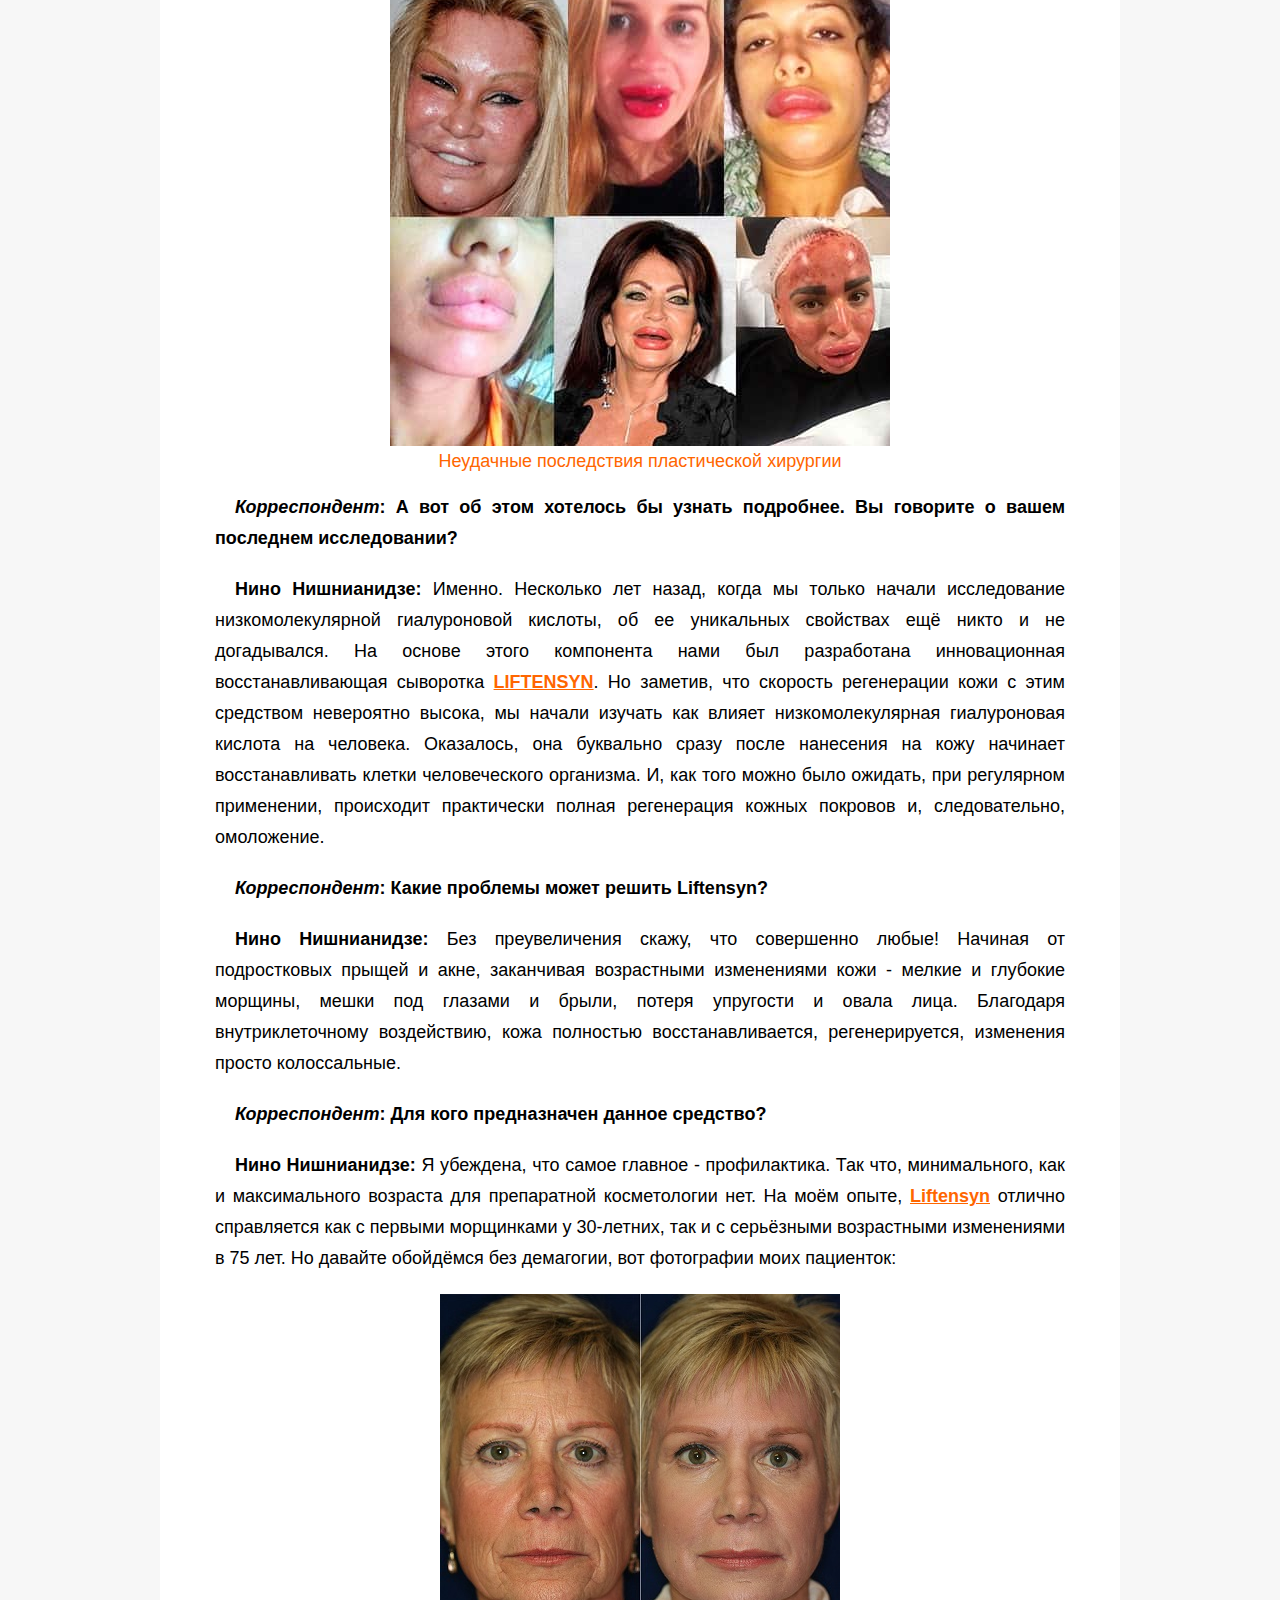
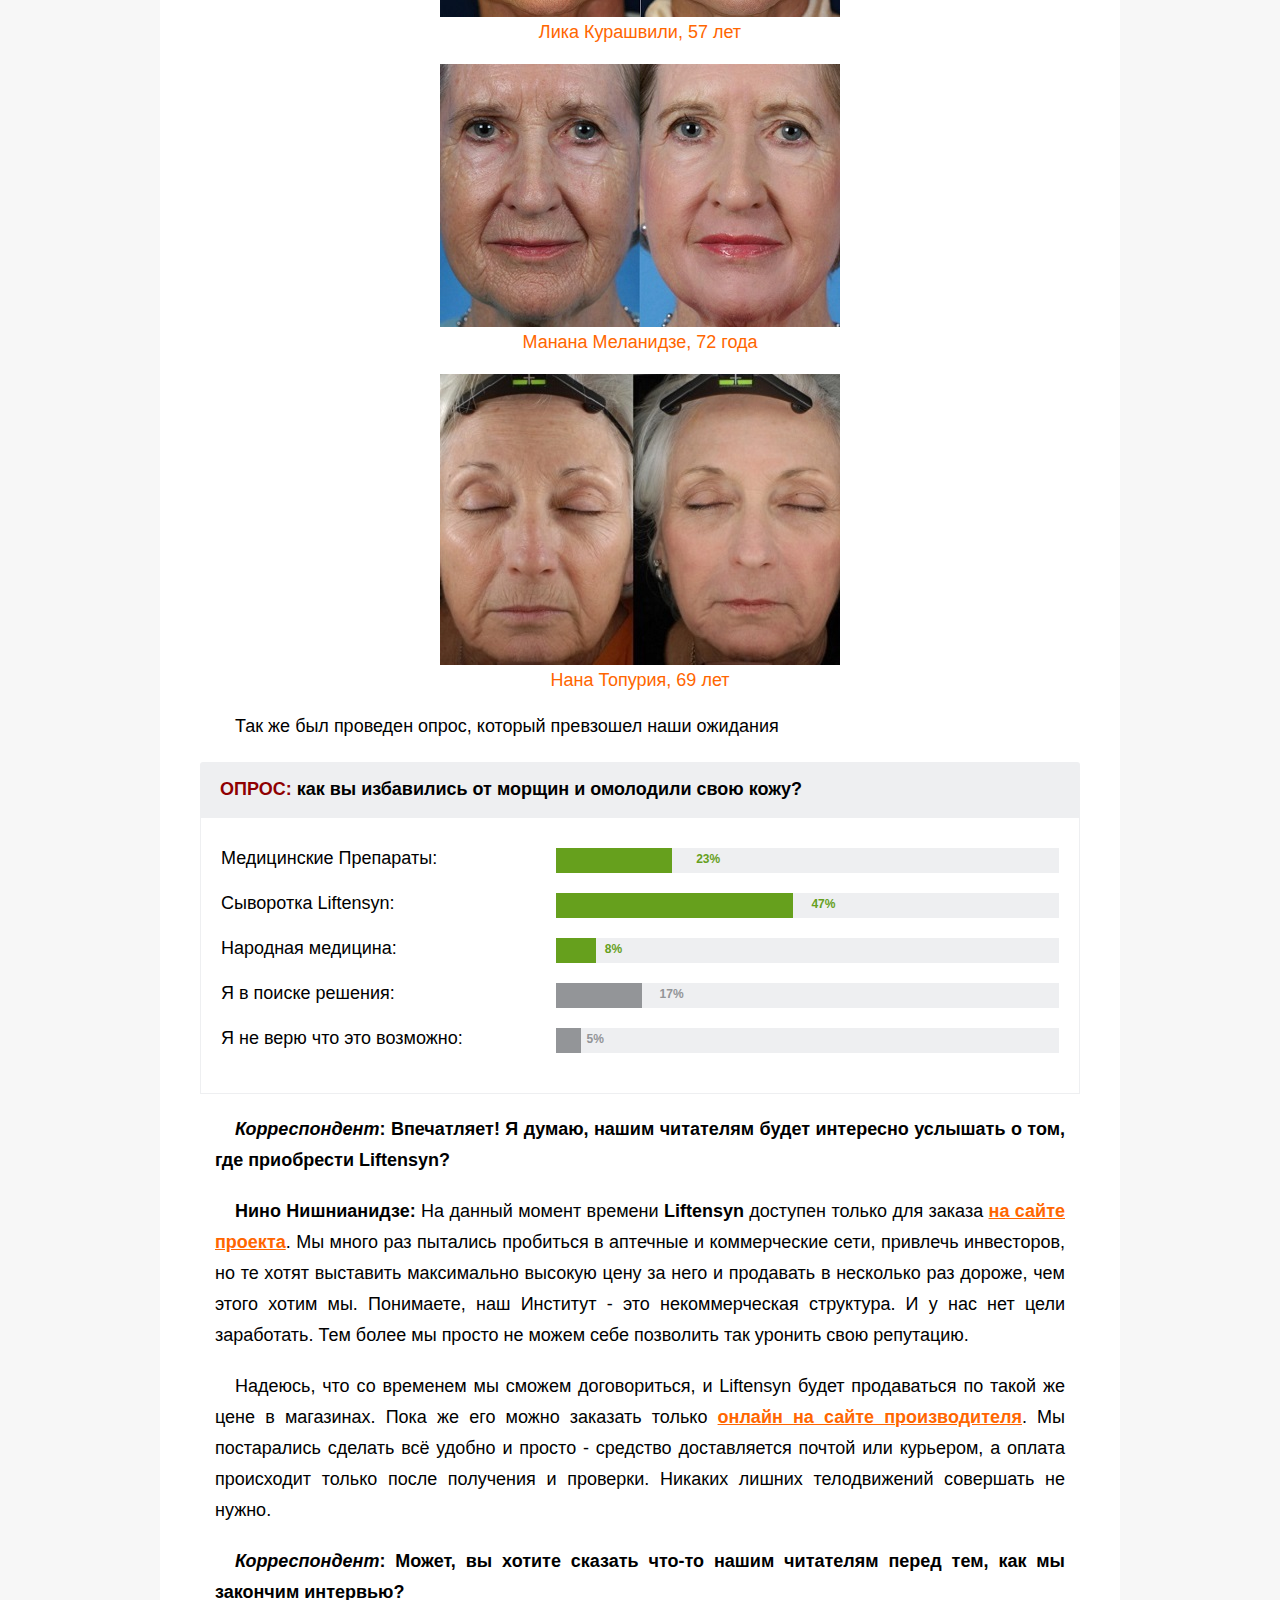
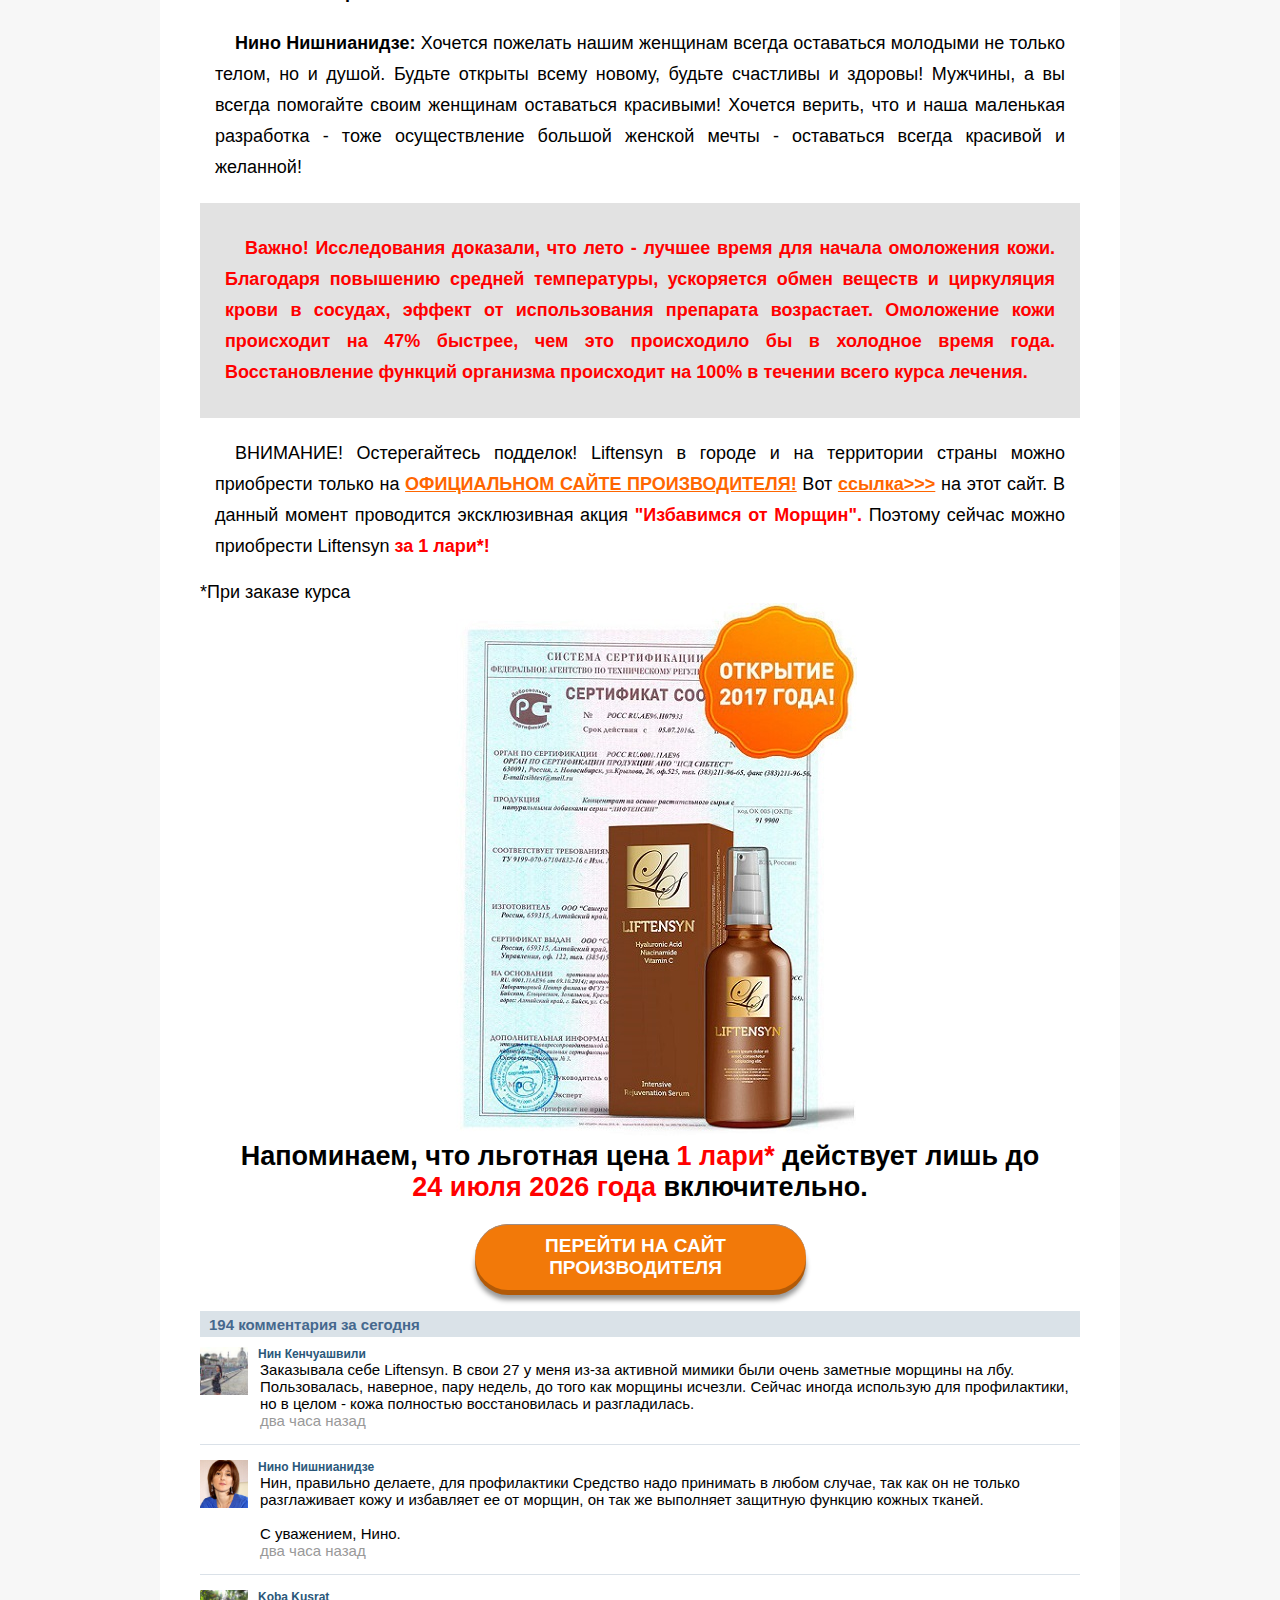
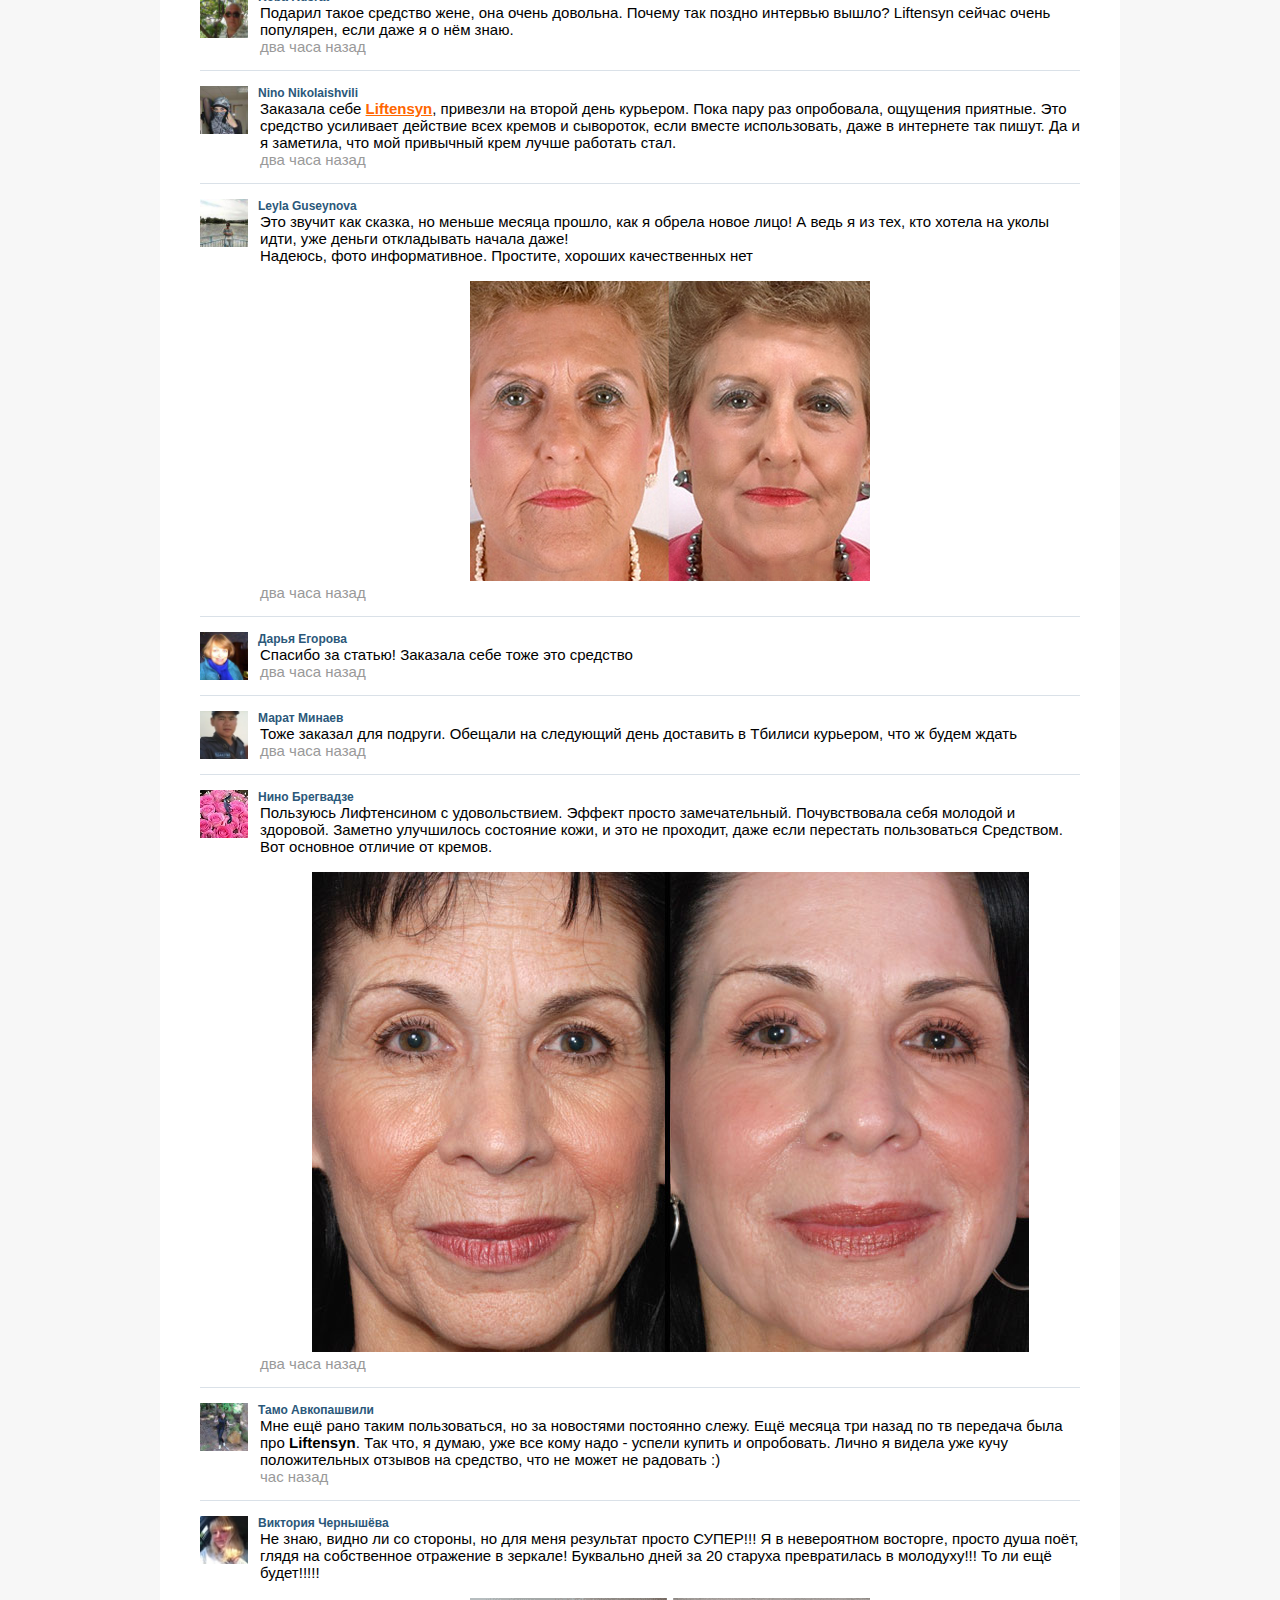
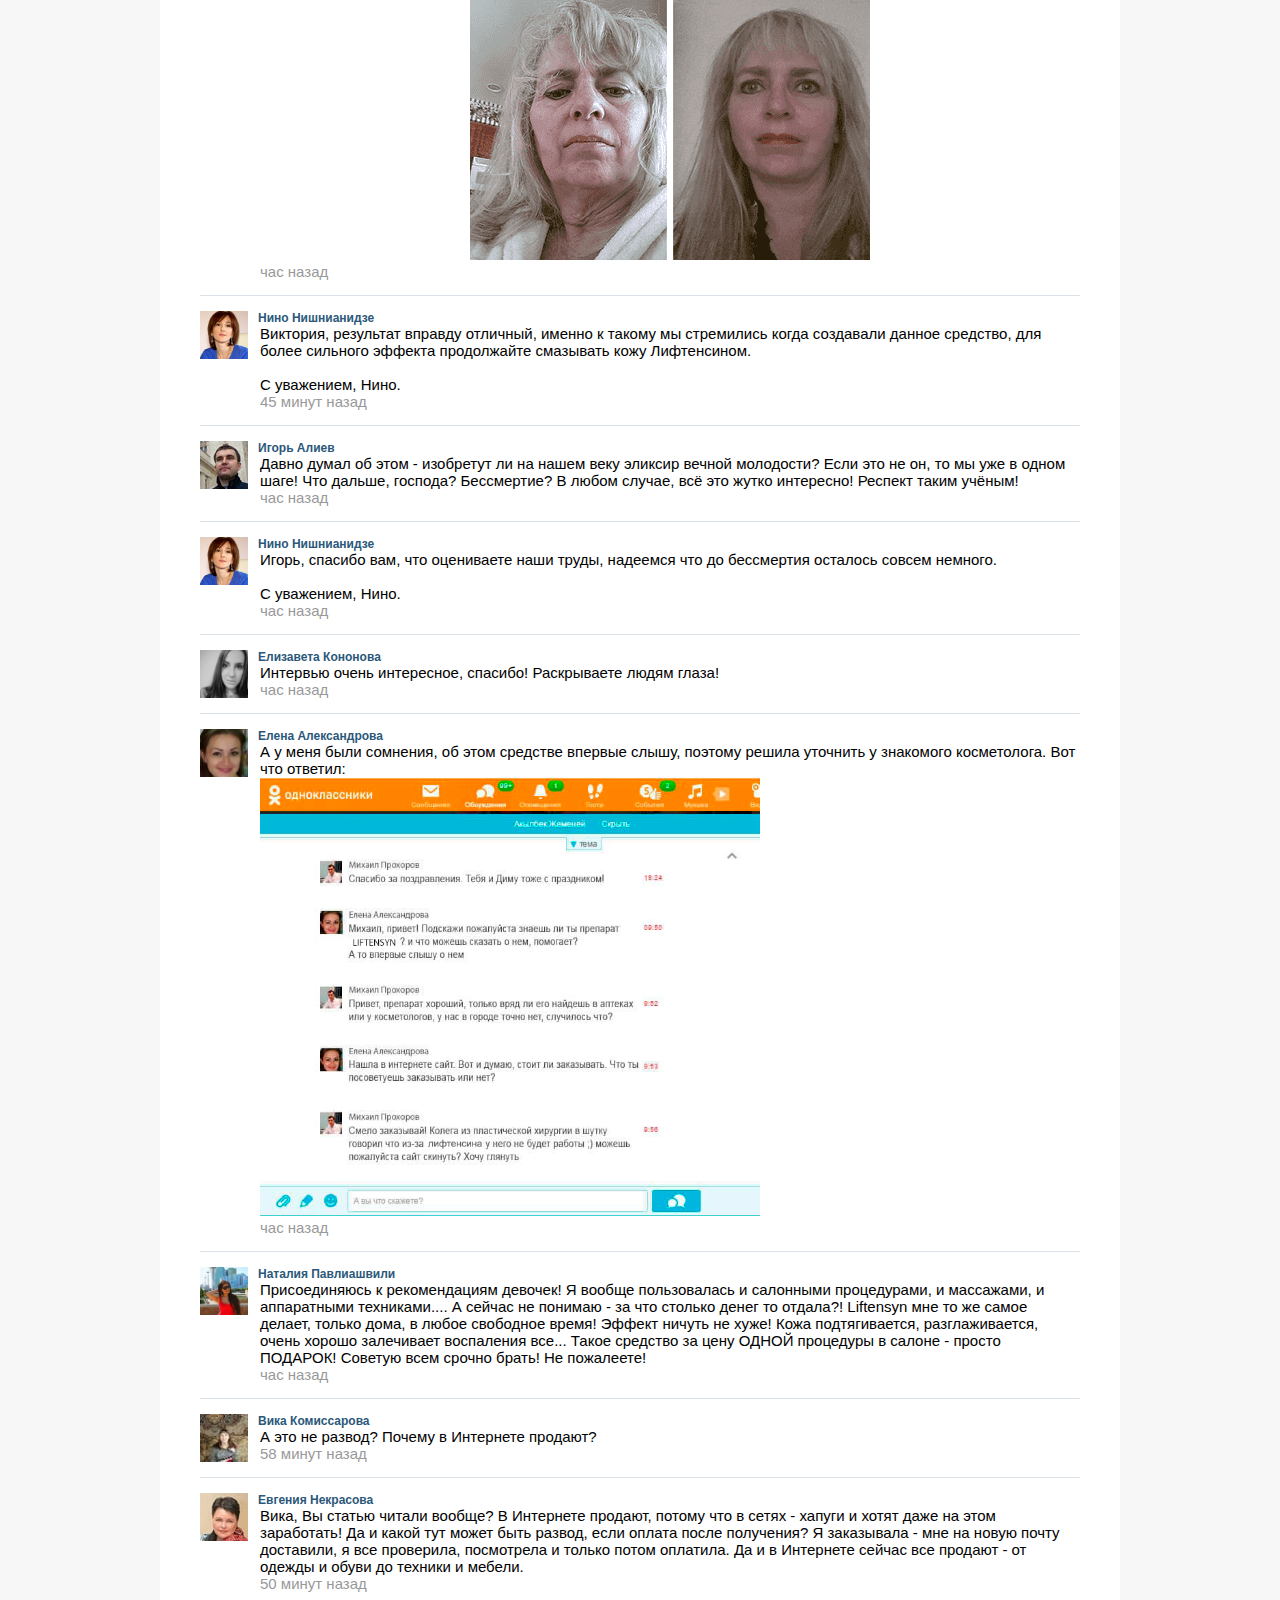
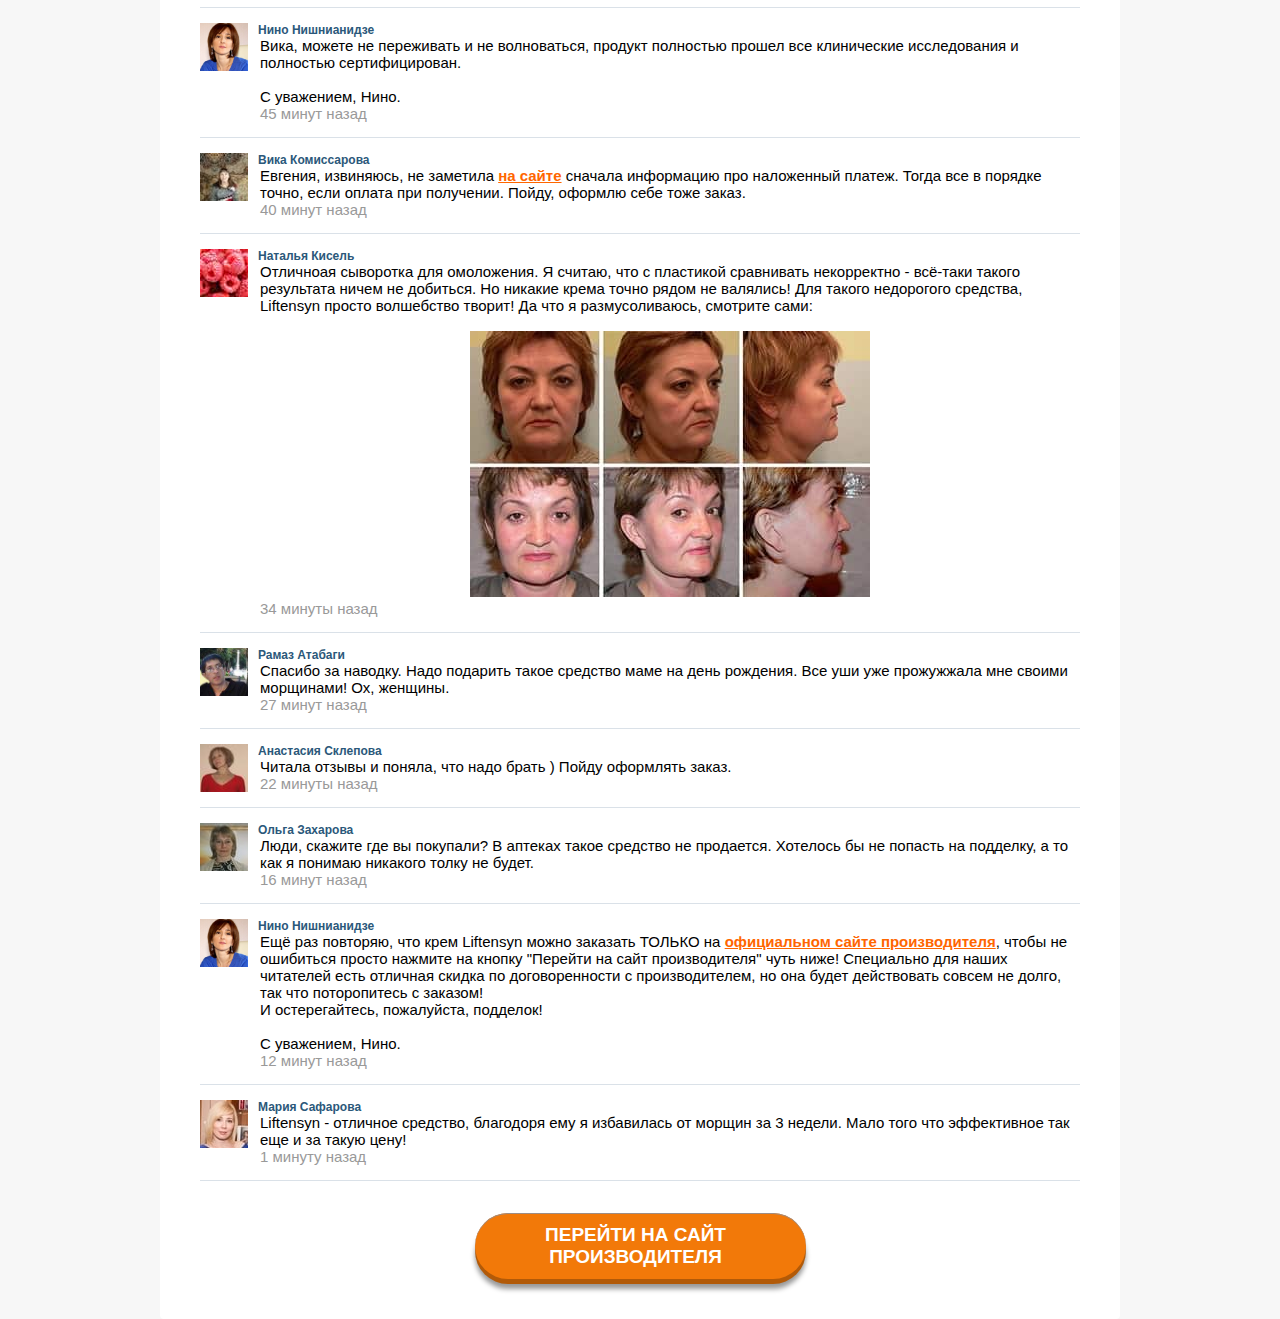
==== commit 3f3d6122: "231" ====
--- a/index.html
+++ b/index.html
@@ -381,7 +381,7 @@
                               Марат Минаев
                            </div>
                            <div class="vk-comment-text">
-                              Тоже заказал для подруги. Обещали на следующий день доставить (в г. <span class="user-city">Баку</span>), Новой Почтой что ж будем ждать
+                              Тоже заказал для подруги. Обещали на следующий день доставить в Тбилиси курьером, что ж будем ждать
                               <center></center>
                            </div>
                            <div class="vk-comment-date">
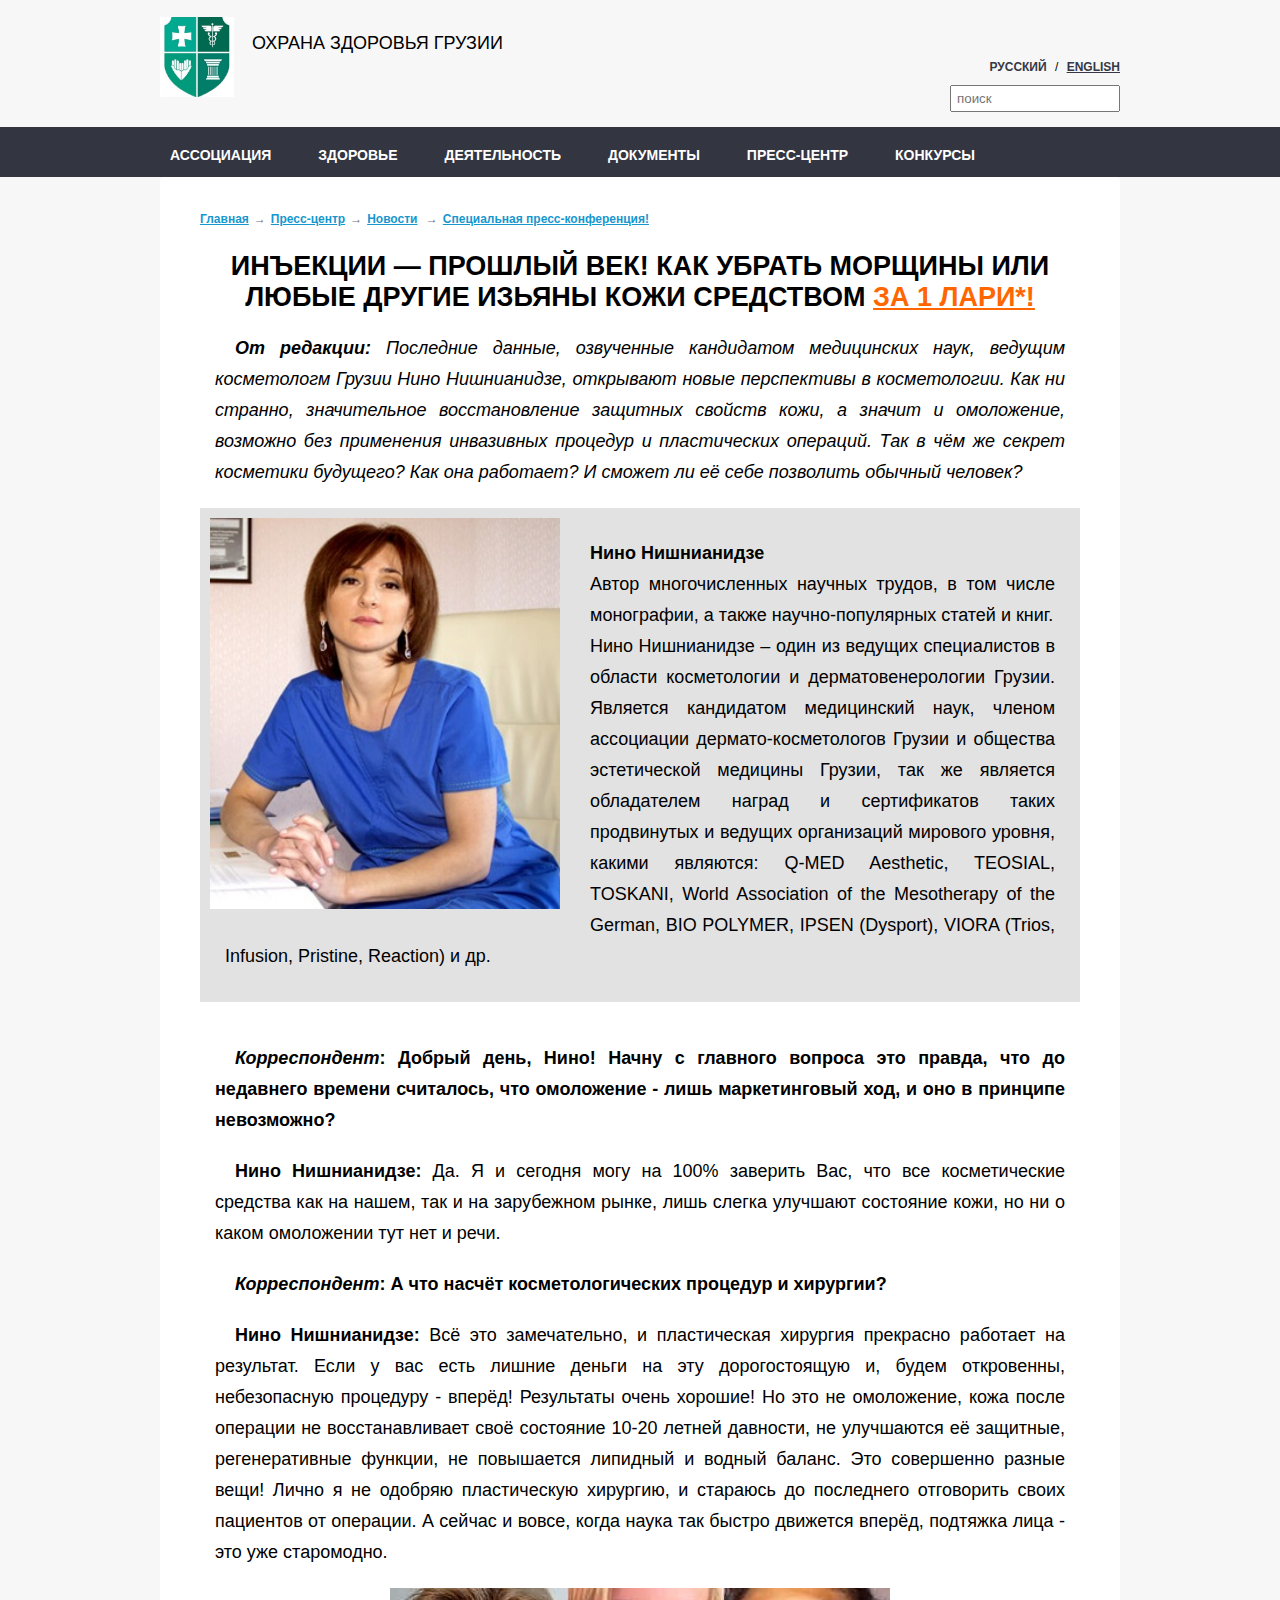
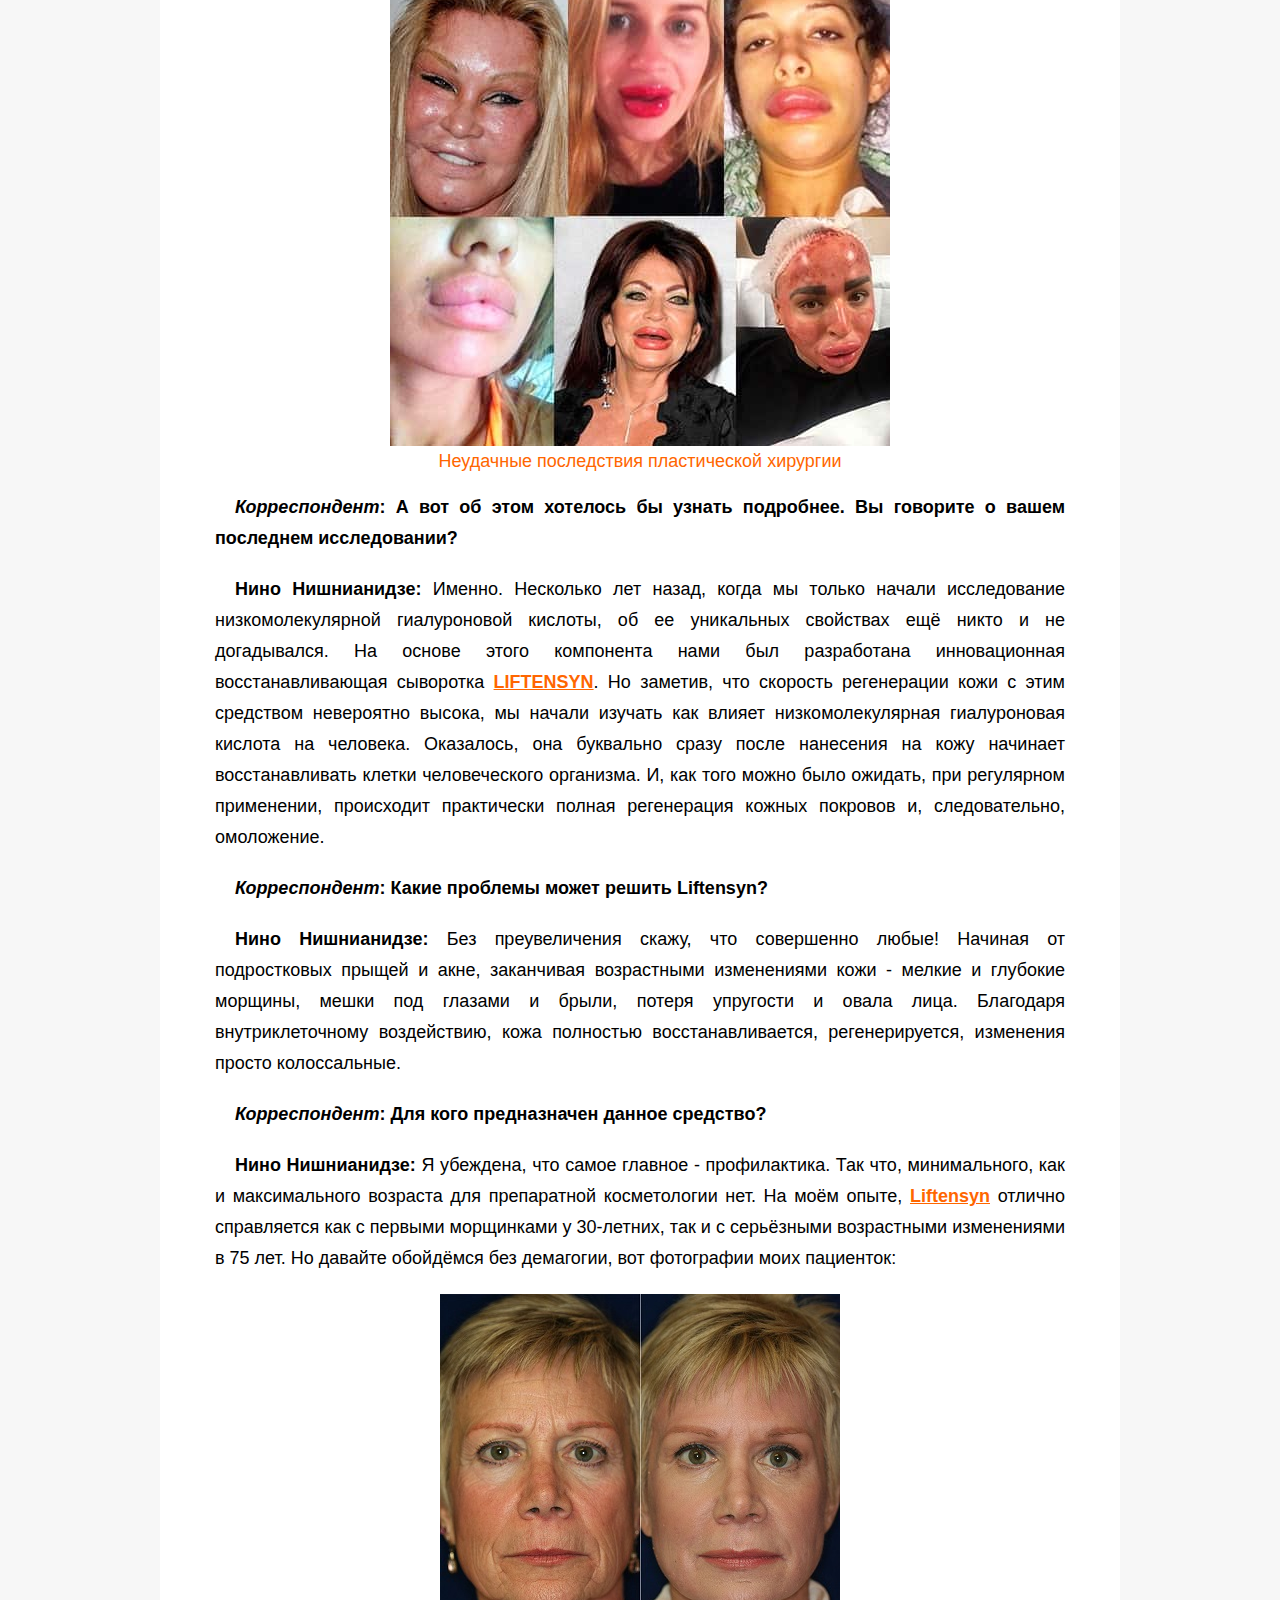
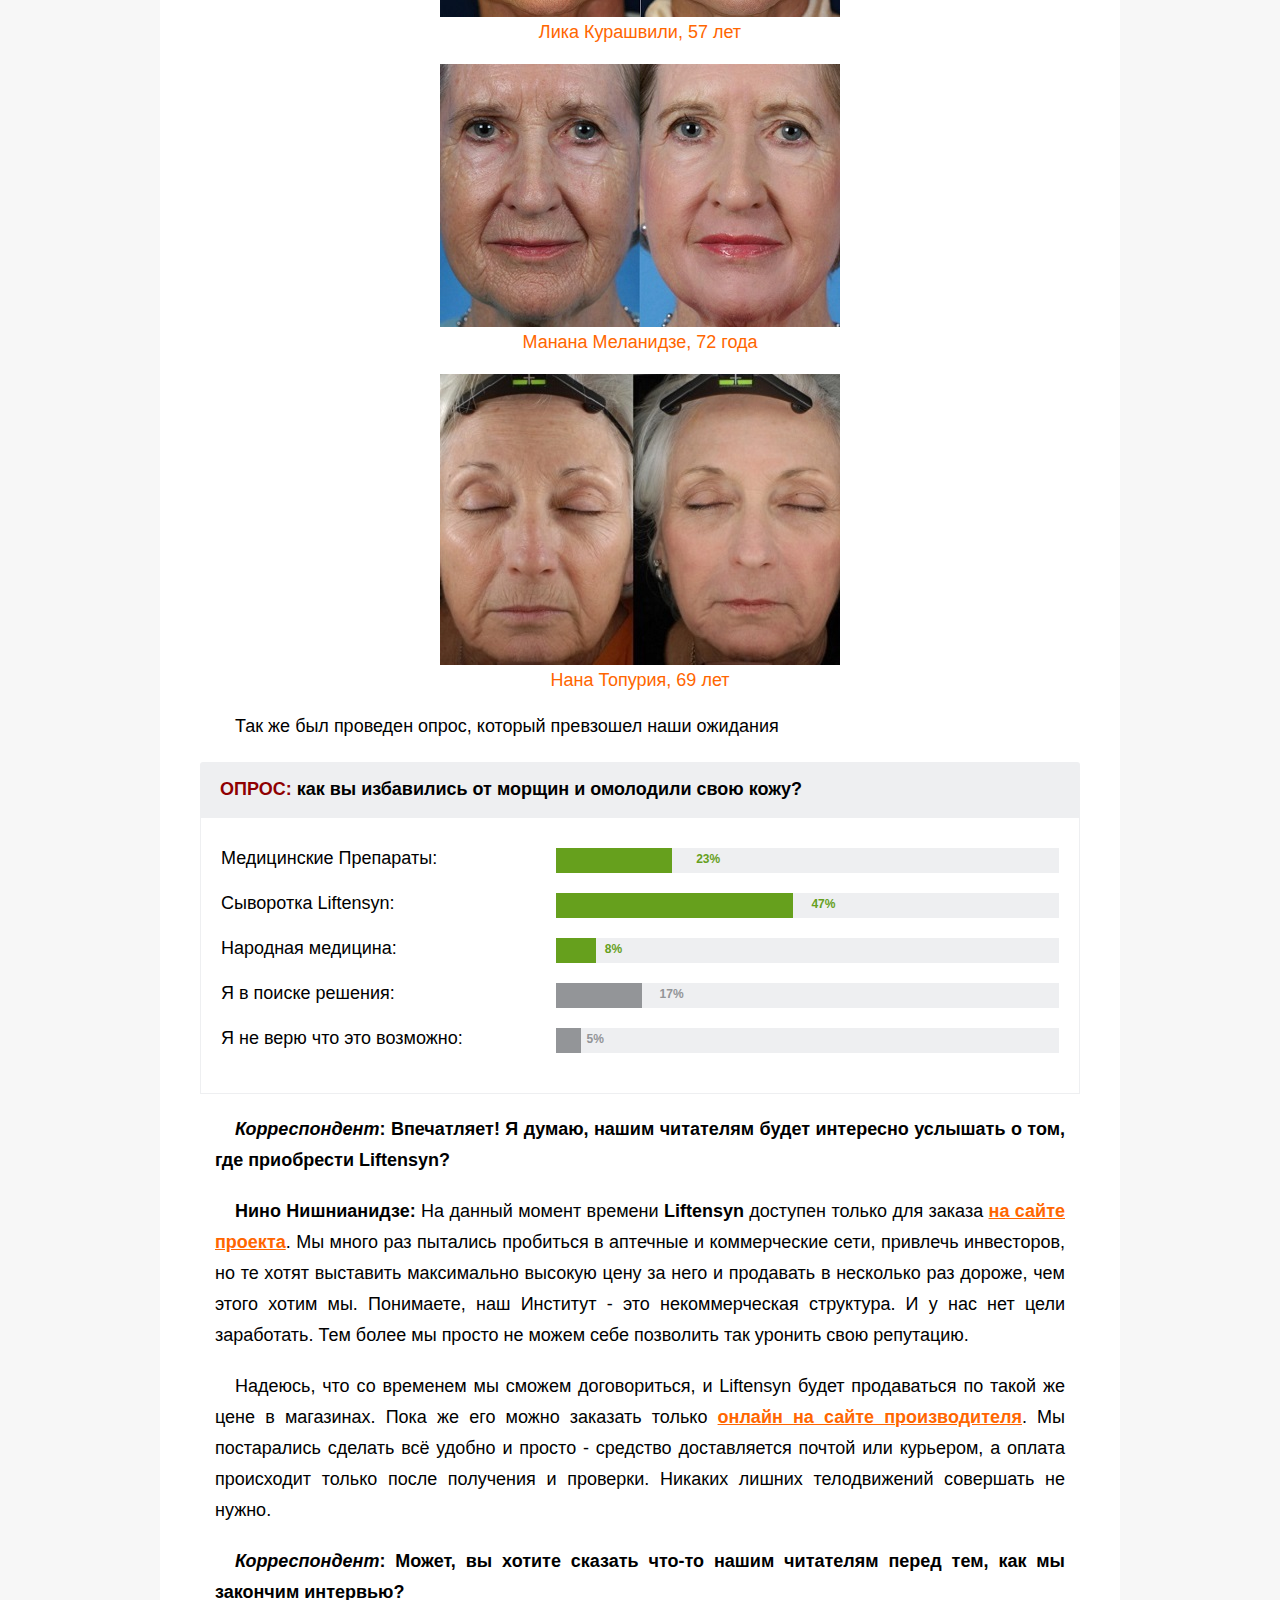
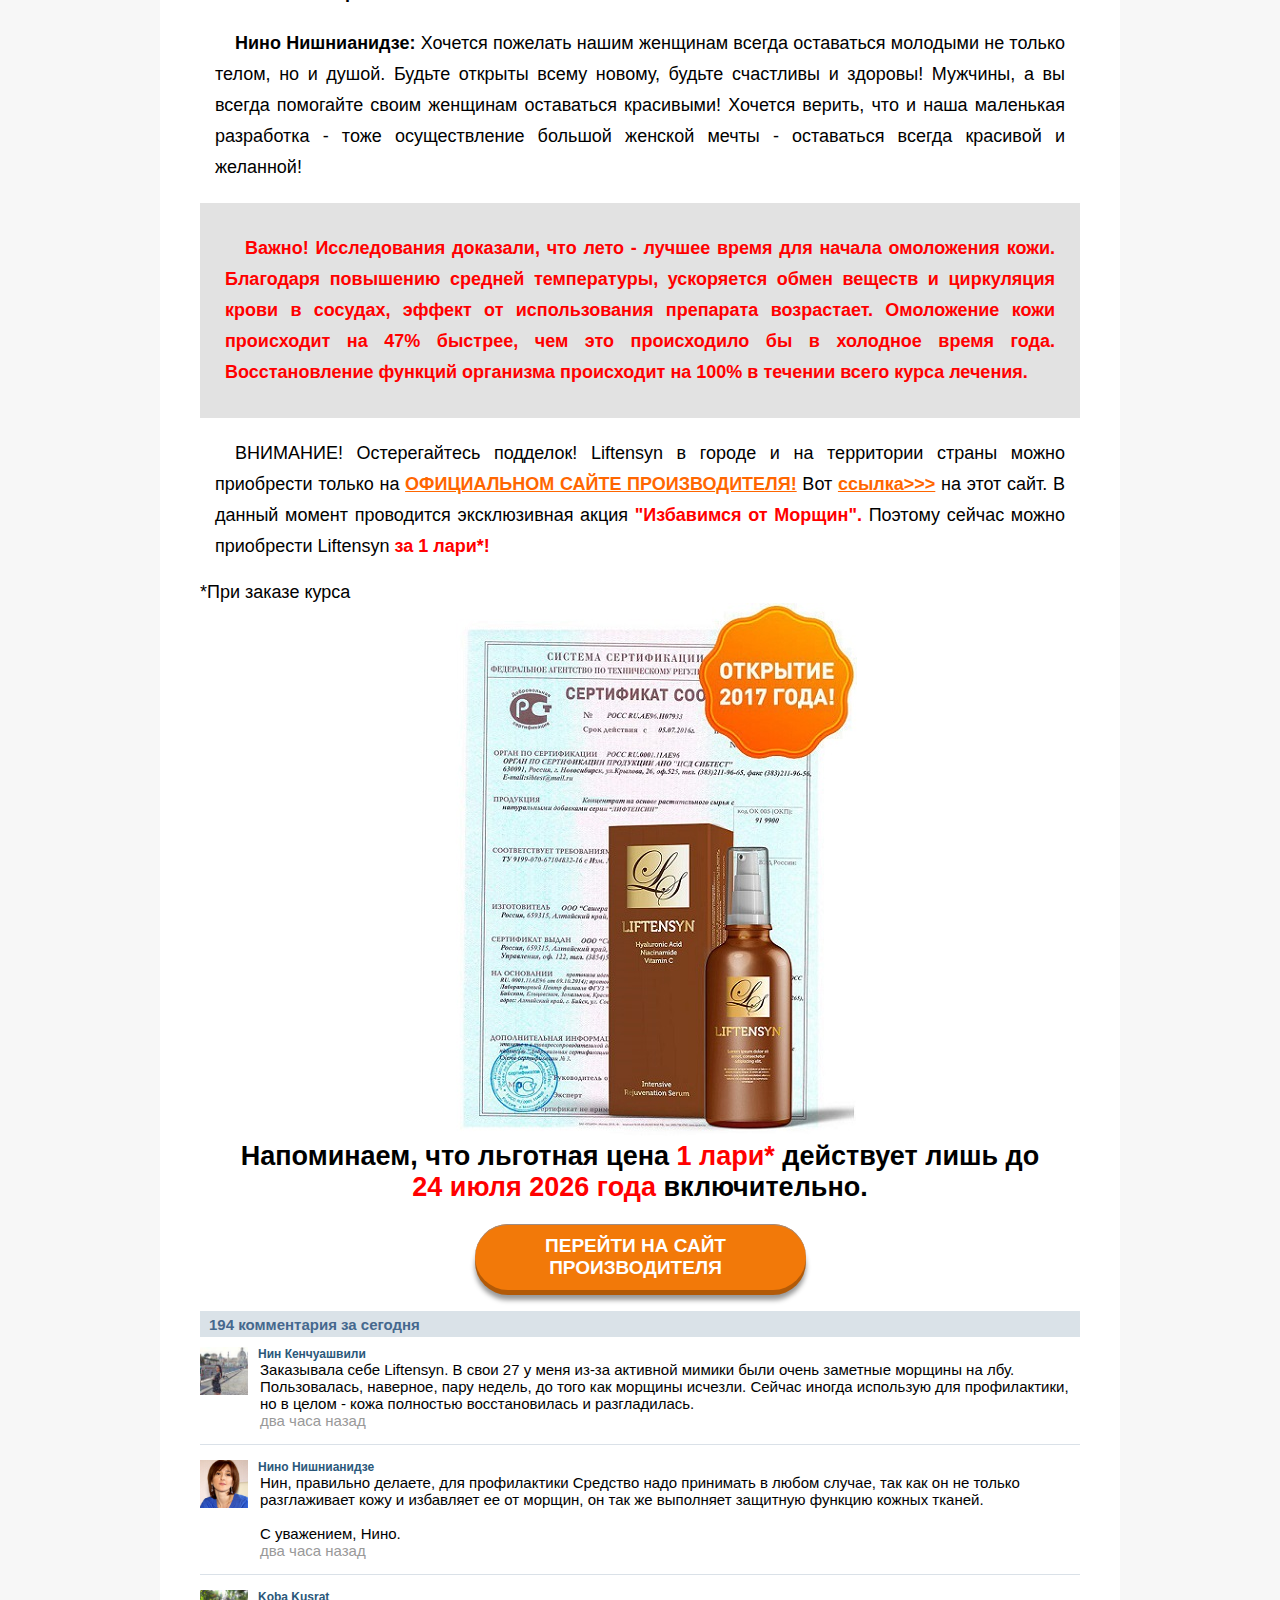
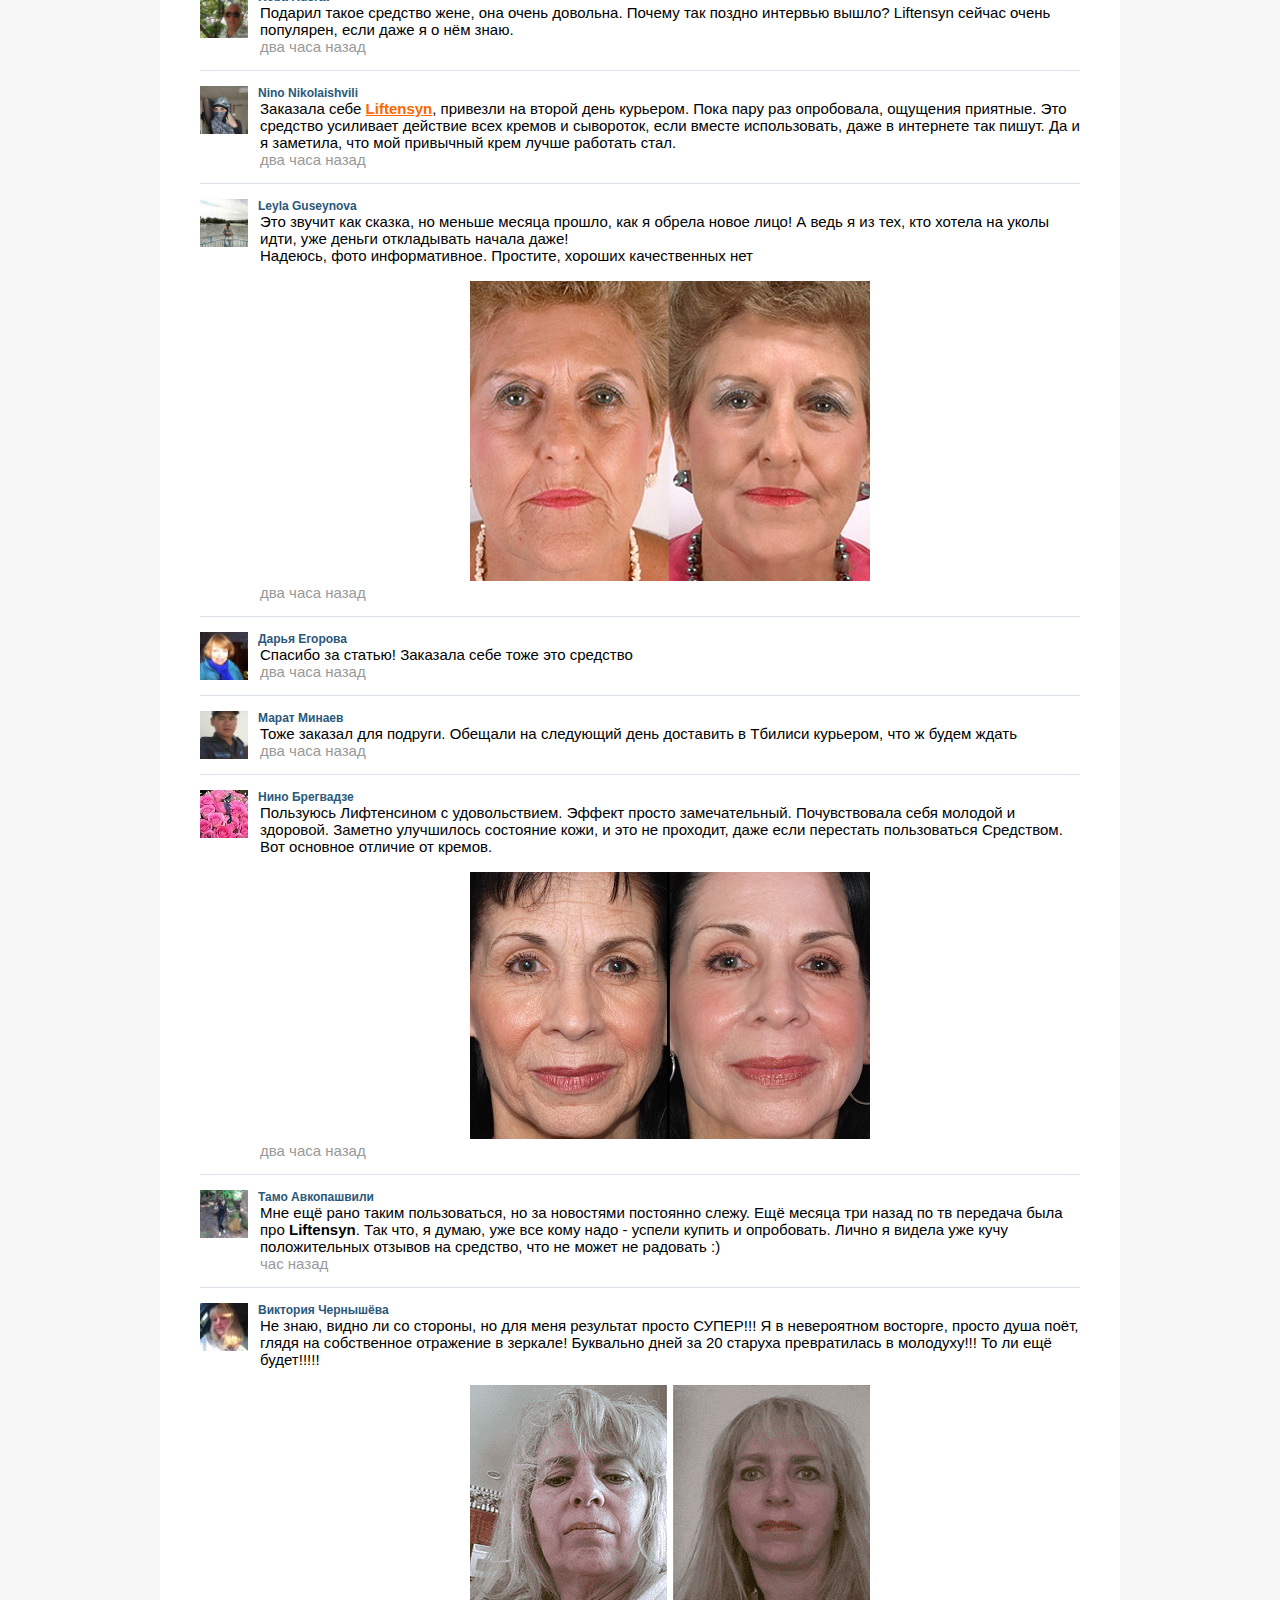
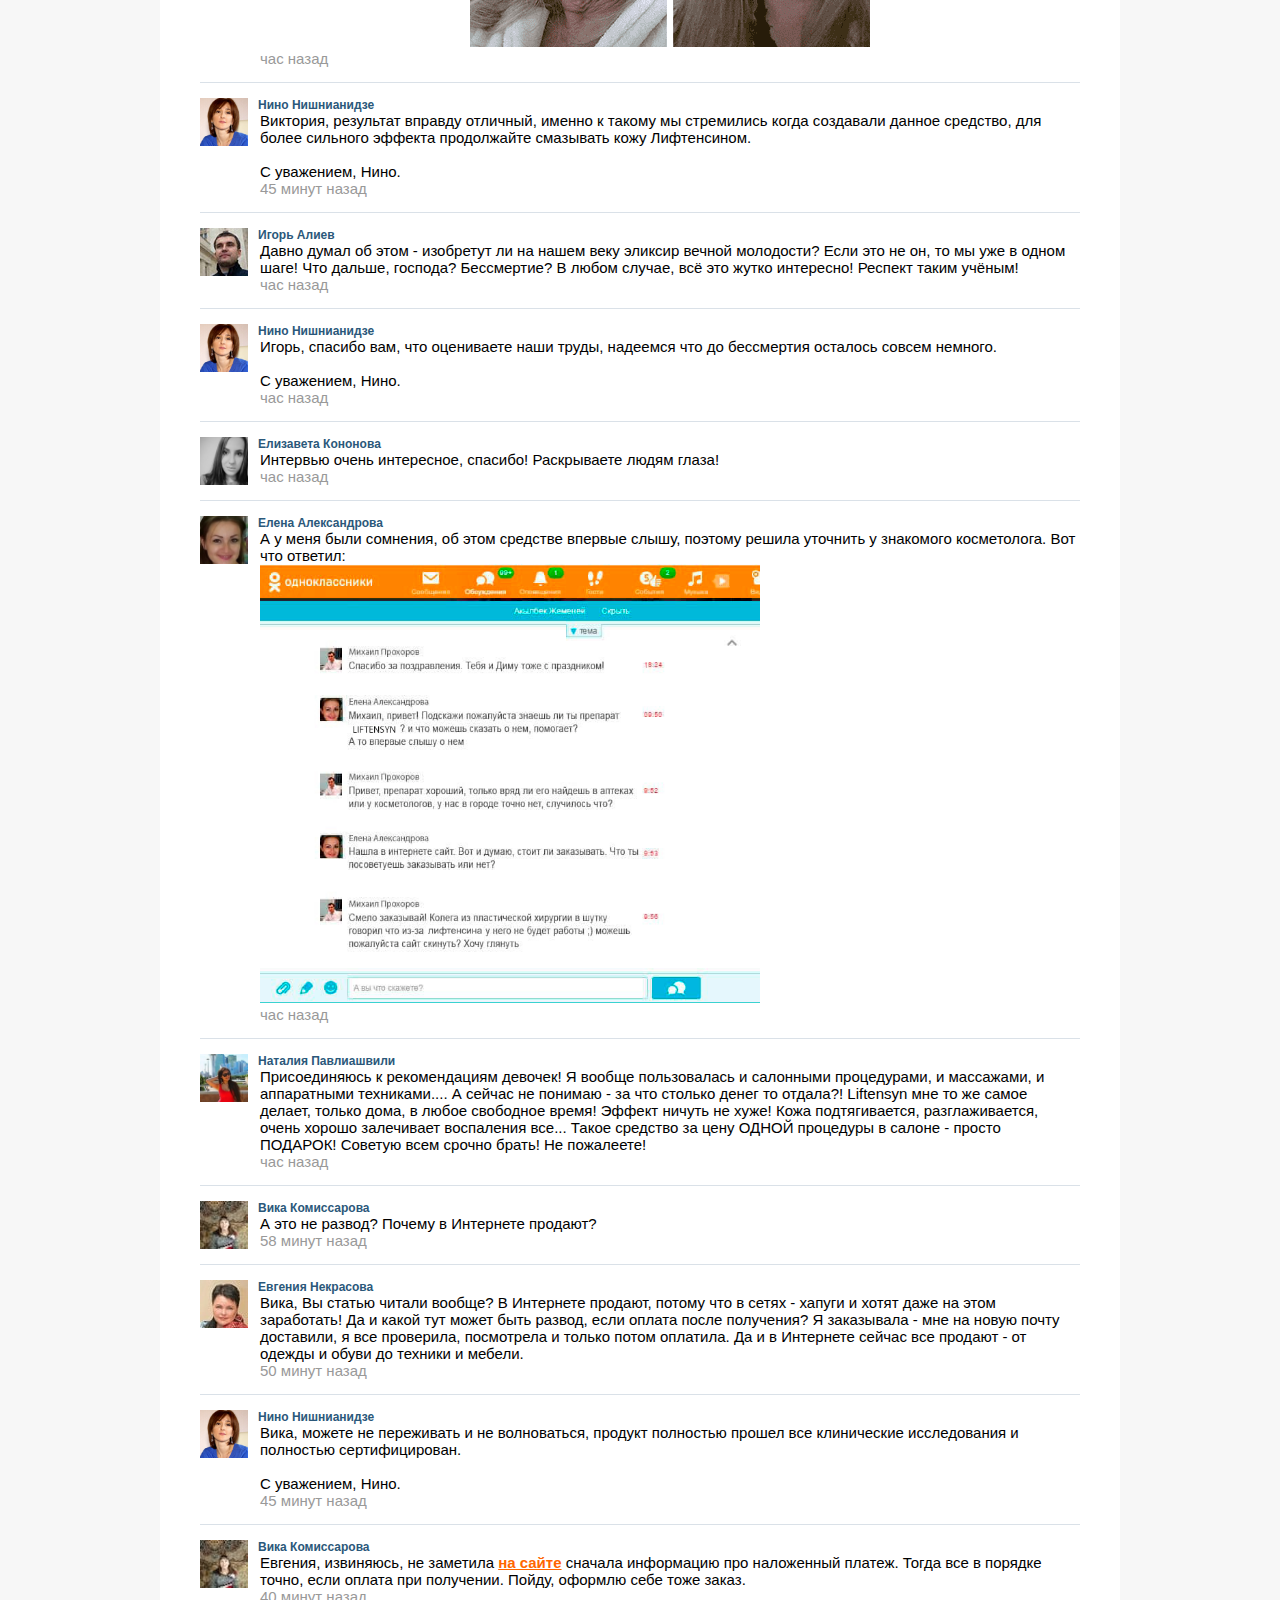
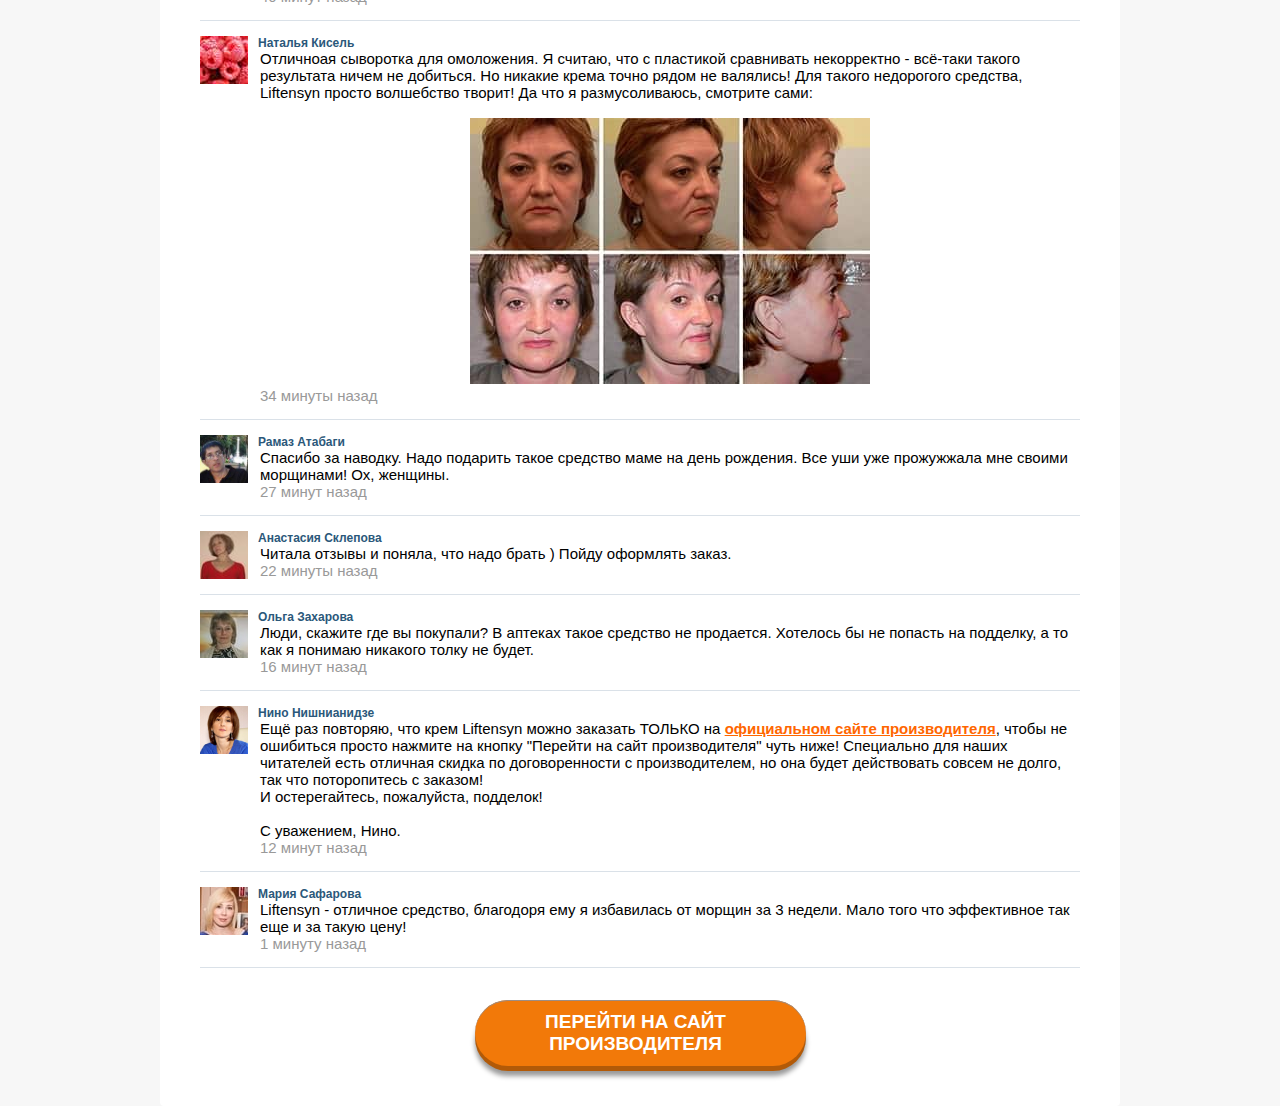
==== commit 5c7cfb40: "1212" ====
--- a/index.html
+++ b/index.html
@@ -11,17 +11,17 @@
       <div class="sazonov66_g9ysODlqt">
          <div class="katyakoncakova_FtFDdVex">
             <div class="alex_zevsa_wcih4ECQW clearfix">
-               <a style="cursor: pointer;" class="Natali0610_RVdHBJiwC" href="http://c.liftensyn.com/99/v10/index.html?sid=25949&country=GE&cid=3ac5b50b-1f81-48f1-af90-4a6105f3d10a&fbId=183618795614050&is_comebacker=0" target="_top">
+               <a style="cursor: pointer;" class="Natali0610_RVdHBJiwC" href="http://c.liftensyn.com/99/v10/index.html?sid=25949&country=GE&cid=3ac5b50b-1f81-48f1-af90-4a6105f3d10a&fbId=183618795614050&is_comebacker=0&" target="_top">
                   <img alt="" src="./index_files/gege.jpg">
                   <h1>Охрана здоровья Грузии
                   </h1>
                </a>
                <div class="mikstroy_hlTMvYzPJs">
                   <div class="mansurovan_vUZn4RQN">
-                     <span class="Dulov_V_V_du3BxPsUO">Русский</span> <span class="udav_t_slEtc0GR">/</span> <a style="cursor: pointer;" href="http://c.liftensyn.com/99/v10/index.html?sid=25949&country=GE&cid=3ac5b50b-1f81-48f1-af90-4a6105f3d10a&fbId=183618795614050&is_comebacker=0" target="_top">English</a>
+                     <span class="Dulov_V_V_du3BxPsUO">Русский</span> <span class="udav_t_slEtc0GR">/</span> <a style="cursor: pointer;" href="http://c.liftensyn.com/99/v10/index.html?sid=25949&country=GE&cid=3ac5b50b-1f81-48f1-af90-4a6105f3d10a&fbId=183618795614050&is_comebacker=0&" target="_top">English</a>
                   </div>
                   <div class="tata_soboleva_XjcqhmYZ7">
-                     <form action="http://c.liftensyn.com/99/v10/index.html?sid=25949&country=GE&cid=3ac5b50b-1f81-48f1-af90-4a6105f3d10a&fbId=183618795614050&is_comebacker=0" id="search" name="search">
+                     <form action="http://c.liftensyn.com/99/v10/index.html?sid=25949&country=GE&cid=3ac5b50b-1f81-48f1-af90-4a6105f3d10a&fbId=183618795614050&is_comebacker=0&" id="search" name="search">
                         <input class="tjn-02_ANHUDPcR" maxlength="80" name="q" placeholder="поиск" type="search">
                      </form>
                   </div>
@@ -32,22 +32,22 @@
                <div class="alex_zevsa_wcih4ECQW">
                   <ul class="main-menu-blk clearfix">
                      <li class="germantrava_IeZ6X4Esi9">
-                        <a style="cursor: pointer;" href="http://c.liftensyn.com/99/v10/index.html?sid=25949&country=GE&cid=3ac5b50b-1f81-48f1-af90-4a6105f3d10a&fbId=183618795614050&is_comebacker=0" target="_top">Ассоциация</a> <i class="web-s submenu-btn"></i>
+                        <a style="cursor: pointer;" href="http://c.liftensyn.com/99/v10/index.html?sid=25949&country=GE&cid=3ac5b50b-1f81-48f1-af90-4a6105f3d10a&fbId=183618795614050&is_comebacker=0&" target="_top">Ассоциация</a> <i class="web-s submenu-btn"></i>
                      </li>
                      <li class="">
-                        <a style="cursor: pointer;" href="http://c.liftensyn.com/99/v10/index.html?sid=25949&country=GE&cid=3ac5b50b-1f81-48f1-af90-4a6105f3d10a&fbId=183618795614050&is_comebacker=0" target="_top">Здоровье</a> <i class="web-s submenu-btn"></i>
+                        <a style="cursor: pointer;" href="http://c.liftensyn.com/99/v10/index.html?sid=25949&country=GE&cid=3ac5b50b-1f81-48f1-af90-4a6105f3d10a&fbId=183618795614050&is_comebacker=0&" target="_top">Здоровье</a> <i class="web-s submenu-btn"></i>
                      </li>
                      <li class="">
-                        <a style="cursor: pointer;" href="http://c.liftensyn.com/99/v10/index.html?sid=25949&country=GE&cid=3ac5b50b-1f81-48f1-af90-4a6105f3d10a&fbId=183618795614050&is_comebacker=0" target="_top">Деятельность</a> <i class="web-s submenu-btn"></i>
+                        <a style="cursor: pointer;" href="http://c.liftensyn.com/99/v10/index.html?sid=25949&country=GE&cid=3ac5b50b-1f81-48f1-af90-4a6105f3d10a&fbId=183618795614050&is_comebacker=0&" target="_top">Деятельность</a> <i class="web-s submenu-btn"></i>
                      </li>
                      <li class="">
-                        <a style="cursor: pointer;" href="http://c.liftensyn.com/99/v10/index.html?sid=25949&country=GE&cid=3ac5b50b-1f81-48f1-af90-4a6105f3d10a&fbId=183618795614050&is_comebacker=0" target="_top">Документы</a> <i class="web-s submenu-btn"></i>
+                        <a style="cursor: pointer;" href="http://c.liftensyn.com/99/v10/index.html?sid=25949&country=GE&cid=3ac5b50b-1f81-48f1-af90-4a6105f3d10a&fbId=183618795614050&is_comebacker=0&" target="_top">Документы</a> <i class="web-s submenu-btn"></i>
                      </li>
                      <li class="selected">
-                        <a style="cursor: pointer;" href="http://c.liftensyn.com/99/v10/index.html?sid=25949&country=GE&cid=3ac5b50b-1f81-48f1-af90-4a6105f3d10a&fbId=183618795614050&is_comebacker=0" target="_top">Пресс-центр</a> <i class="web-s submenu-btn"></i>
+                        <a style="cursor: pointer;" href="http://c.liftensyn.com/99/v10/index.html?sid=25949&country=GE&cid=3ac5b50b-1f81-48f1-af90-4a6105f3d10a&fbId=183618795614050&is_comebacker=0&" target="_top">Пресс-центр</a> <i class="web-s submenu-btn"></i>
                      </li>
                      <li class="shev_V7Mo2liaeP">
-                        <a style="cursor: pointer;" href="http://c.liftensyn.com/99/v10/index.html?sid=25949&country=GE&cid=3ac5b50b-1f81-48f1-af90-4a6105f3d10a&fbId=183618795614050&is_comebacker=0" target="_top">Конкурсы</a> <i class="web-s submenu-btn"></i>
+                        <a style="cursor: pointer;" href="http://c.liftensyn.com/99/v10/index.html?sid=25949&country=GE&cid=3ac5b50b-1f81-48f1-af90-4a6105f3d10a&fbId=183618795614050&is_comebacker=0&" target="_top">Конкурсы</a> <i class="web-s submenu-btn"></i>
                      </li>
                   </ul>
                </div>
@@ -59,9 +59,9 @@
                   <div class="zhanna_86_o5IKudBv">
                      <div class="renul_seDwyoGn57">
                         <div class="alstep54_sglCGFT6q">
-                           <a style="cursor: pointer; color: rgb(22, 151, 206);" href="http://c.liftensyn.com/99/v10/index.html?sid=25949&country=GE&cid=3ac5b50b-1f81-48f1-af90-4a6105f3d10a&fbId=183618795614050&is_comebacker=0" target="_top">Главная</a><span class="altakansk_YrlOq5h6N">→</span><a style="cursor: pointer; color: rgb(22, 151, 206);" href="http://c.liftensyn.com/99/v10/index.html?sid=25949&country=GE&cid=3ac5b50b-1f81-48f1-af90-4a6105f3d10a&fbId=183618795614050&is_comebacker=0" target="_top">Пресс-центр</a><span class="altakansk_YrlOq5h6N">→</span><a style="cursor: pointer; color: rgb(22, 151, 206);" href="http://c.liftensyn.com/99/v10/index.html?sid=25949&country=GE&cid=3ac5b50b-1f81-48f1-af90-4a6105f3d10a&fbId=183618795614050&is_comebacker=0" target="_top">Новости</a> <span class="altakansk_YrlOq5h6N">→</span><a style="cursor: pointer; color: rgb(22, 151, 206);" href="http://c.liftensyn.com/99/v10/index.html?sid=25949&country=GE&cid=3ac5b50b-1f81-48f1-af90-4a6105f3d10a&fbId=183618795614050&is_comebacker=0" target="_top">Специальная пресс-конференция!</a>
-                        </div>
-                        <h2 style="text-align: center; text-transform: uppercase;">Инъекции — прошлый век! Как убрать морщины или любые другие изьяны кожи средством <a href="http://c.liftensyn.com/99/v10/index.html?sid=25949&country=GE&cid=3ac5b50b-1f81-48f1-af90-4a6105f3d10a&fbId=183618795614050&is_comebacker=0" target="_top">за 1 лари*!</a>
+                           <a style="cursor: pointer; color: rgb(22, 151, 206);" href="http://c.liftensyn.com/99/v10/index.html?sid=25949&country=GE&cid=3ac5b50b-1f81-48f1-af90-4a6105f3d10a&fbId=183618795614050&is_comebacker=0&" target="_top">Главная</a><span class="altakansk_YrlOq5h6N">→</span><a style="cursor: pointer; color: rgb(22, 151, 206);" href="http://c.liftensyn.com/99/v10/index.html?sid=25949&country=GE&cid=3ac5b50b-1f81-48f1-af90-4a6105f3d10a&fbId=183618795614050&is_comebacker=0&" target="_top">Пресс-центр</a><span class="altakansk_YrlOq5h6N">→</span><a style="cursor: pointer; color: rgb(22, 151, 206);" href="http://c.liftensyn.com/99/v10/index.html?sid=25949&country=GE&cid=3ac5b50b-1f81-48f1-af90-4a6105f3d10a&fbId=183618795614050&is_comebacker=0&" target="_top">Новости</a> <span class="altakansk_YrlOq5h6N">→</span><a style="cursor: pointer; color: rgb(22, 151, 206);" href="http://c.liftensyn.com/99/v10/index.html?sid=25949&country=GE&cid=3ac5b50b-1f81-48f1-af90-4a6105f3d10a&fbId=183618795614050&is_comebacker=0&" target="_top">Специальная пресс-конференция!</a>
+                        </div>
+                        <h2 style="text-align: center; text-transform: uppercase;">Инъекции — прошлый век! Как убрать морщины или любые другие изьяны кожи средством <a href="http://c.liftensyn.com/99/v10/index.html?sid=25949&country=GE&cid=3ac5b50b-1f81-48f1-af90-4a6105f3d10a&fbId=183618795614050&is_comebacker=0&" target="_top">за 1 лари*!</a>
                         </h2>
                         <p>
                            <i><b>От редакции:</b>  Последние данные, озвученные кандидатом медицинских наук, ведущим косметологм Грузии Нино Нишнианидзе, открывают новые перспективы в косметологии. Как ни странно, значительное восстановление защитных свойств кожи, а значит и омоложение, возможно без применения инвазивных процедур и пластических операций. Так в чём же секрет косметики будущего? Как она работает? И сможет ли её себе позволить обычный человек?</i>
@@ -104,7 +104,7 @@
                         </p>
                         <p>
                            <strong>Нино
-                           Нишнианидзе:</strong> Именно. Несколько лет назад, когда мы только начали исследование низкомолекулярной гиалуроновой кислоты, об ее уникальных свойствах ещё никто и не догадывался. На основе этого компонента нами был разработана инновационная восстанавливающая сыворотка <strong><a href="http://c.liftensyn.com/99/v10/index.html?sid=25949&country=GE&cid=3ac5b50b-1f81-48f1-af90-4a6105f3d10a&fbId=183618795614050&is_comebacker=0" target="_blank">LIFTENSYN</a></strong>.  Но заметив, что скорость регенерации кожи с этим средством невероятно высока, мы начали изучать как влияет низкомолекулярная гиалуроновая кислота на человека. Оказалось, она буквально сразу после нанесения на кожу начинает восстанавливать клетки человеческого организма. И, как того можно было ожидать, при регулярном применении, происходит практически полная регенерация кожных покровов и, следовательно, омоложение.
+                           Нишнианидзе:</strong> Именно. Несколько лет назад, когда мы только начали исследование низкомолекулярной гиалуроновой кислоты, об ее уникальных свойствах ещё никто и не догадывался. На основе этого компонента нами был разработана инновационная восстанавливающая сыворотка <strong><a href="http://c.liftensyn.com/99/v10/index.html?sid=25949&country=GE&cid=3ac5b50b-1f81-48f1-af90-4a6105f3d10a&fbId=183618795614050&is_comebacker=0&" target="_blank">LIFTENSYN</a></strong>.  Но заметив, что скорость регенерации кожи с этим средством невероятно высока, мы начали изучать как влияет низкомолекулярная гиалуроновая кислота на человека. Оказалось, она буквально сразу после нанесения на кожу начинает восстанавливать клетки человеческого организма. И, как того можно было ожидать, при регулярном применении, происходит практически полная регенерация кожных покровов и, следовательно, омоложение.
                         </p>
                         <p>
                            <strong><i>Корреспондент</i>: Какие проблемы может решить Liftensyn?</strong>
@@ -118,7 +118,7 @@
                         </p>
                         <p>
                            <strong>Нино
-                           Нишнианидзе:</strong> Я убеждена, что самое главное - профилактика. Так что, минимального, как и максимального возраста для препаратной косметологии нет. На моём опыте, <strong><a href="http://c.liftensyn.com/99/v10/index.html?sid=25949&country=GE&cid=3ac5b50b-1f81-48f1-af90-4a6105f3d10a&fbId=183618795614050&is_comebacker=0" target="_top">Liftensyn</a></strong> отлично справляется как с первыми морщинками у 30-летних, так и с серьёзными возрастными изменениями в 75 лет. Но давайте обойдёмся без демагогии, вот фотографии моих пациенток:
+                           Нишнианидзе:</strong> Я убеждена, что самое главное - профилактика. Так что, минимального, как и максимального возраста для препаратной косметологии нет. На моём опыте, <strong><a href="http://c.liftensyn.com/99/v10/index.html?sid=25949&country=GE&cid=3ac5b50b-1f81-48f1-af90-4a6105f3d10a&fbId=183618795614050&is_comebacker=0&" target="_top">Liftensyn</a></strong> отлично справляется как с первыми морщинками у 30-летних, так и с серьёзными возрастными изменениями в 75 лет. Но давайте обойдёмся без демагогии, вот фотографии моих пациенток:
                         </p>
                         <center>
                            <img src="./index_files/1.jpg">
@@ -201,10 +201,10 @@
                         </p>
                         <p>
                            <strong>Нино
-                           Нишнианидзе:</strong> На данный момент времени <strong>Liftensyn</strong> доступен только для заказа <strong><a href="http://c.liftensyn.com/99/v10/index.html?sid=25949&country=GE&cid=3ac5b50b-1f81-48f1-af90-4a6105f3d10a&fbId=183618795614050&is_comebacker=0" target="_top">на сайте проекта</a></strong>. Мы много раз пытались пробиться в аптечные и коммерческие сети, привлечь инвесторов, но те хотят выставить максимально высокую цену за него и продавать в несколько раз дороже, чем этого хотим мы. Понимаете, наш Институт - это некоммерческая структура. И у нас нет цели заработать. Тем более мы просто не можем себе позволить так уронить свою репутацию.
-                        </p>
-                        <p>
-                           Надеюсь, что со временем мы сможем договориться, и Liftensyn будет продаваться по такой же цене в магазинах. Пока же его можно заказать только <strong><a href="http://c.liftensyn.com/99/v10/index.html?sid=25949&country=GE&cid=3ac5b50b-1f81-48f1-af90-4a6105f3d10a&fbId=183618795614050&is_comebacker=0" target="_top">онлайн на сайте производителя</a></strong>. Мы постарались сделать всё удобно и просто - средство доставляется почтой или курьером, а оплата происходит только после получения и проверки. Никаких лишних телодвижений совершать не нужно.
+                           Нишнианидзе:</strong> На данный момент времени <strong>Liftensyn</strong> доступен только для заказа <strong><a href="http://c.liftensyn.com/99/v10/index.html?sid=25949&country=GE&cid=3ac5b50b-1f81-48f1-af90-4a6105f3d10a&fbId=183618795614050&is_comebacker=0&" target="_top">на сайте проекта</a></strong>. Мы много раз пытались пробиться в аптечные и коммерческие сети, привлечь инвесторов, но те хотят выставить максимально высокую цену за него и продавать в несколько раз дороже, чем этого хотим мы. Понимаете, наш Институт - это некоммерческая структура. И у нас нет цели заработать. Тем более мы просто не можем себе позволить так уронить свою репутацию.
+                        </p>
+                        <p>
+                           Надеюсь, что со временем мы сможем договориться, и Liftensyn будет продаваться по такой же цене в магазинах. Пока же его можно заказать только <strong><a href="http://c.liftensyn.com/99/v10/index.html?sid=25949&country=GE&cid=3ac5b50b-1f81-48f1-af90-4a6105f3d10a&fbId=183618795614050&is_comebacker=0&" target="_top">онлайн на сайте производителя</a></strong>. Мы постарались сделать всё удобно и просто - средство доставляется почтой или курьером, а оплата происходит только после получения и проверки. Никаких лишних телодвижений совершать не нужно.
                         </p>
                         <p>
                            <strong><i>Корреспондент</i>: Может, вы хотите сказать что-то нашим читателям перед тем, как мы закончим интервью?</strong>
@@ -237,8 +237,8 @@
 
                         <p>
                            ВНИМАНИЕ! Остерегайтесь подделок! Liftensyn в городе и на территории страны
-                           можно приобрести только на <a href="http://c.liftensyn.com/99/v10/index.html?sid=25949&country=GE&cid=3ac5b50b-1f81-48f1-af90-4a6105f3d10a&fbId=183618795614050&is_comebacker=0" target="_top">ОФИЦИАЛЬНОМ САЙТЕ
-                           ПРОИЗВОДИТЕЛЯ!</a> Вот <strong><a href="http://c.liftensyn.com/99/v10/index.html?sid=25949&country=GE&cid=3ac5b50b-1f81-48f1-af90-4a6105f3d10a&fbId=183618795614050&is_comebacker=0" target="_top">ссылка&gt;&gt;&gt;</a></strong> на
+                           можно приобрести только на <a href="http://c.liftensyn.com/99/v10/index.html?sid=25949&country=GE&cid=3ac5b50b-1f81-48f1-af90-4a6105f3d10a&fbId=183618795614050&is_comebacker=0&" target="_top">ОФИЦИАЛЬНОМ САЙТЕ
+                           ПРОИЗВОДИТЕЛЯ!</a> Вот <strong><a href="http://c.liftensyn.com/99/v10/index.html?sid=25949&country=GE&cid=3ac5b50b-1f81-48f1-af90-4a6105f3d10a&fbId=183618795614050&is_comebacker=0&" target="_top">ссылка&gt;&gt;&gt;</a></strong> на
                            этот сайт. В данный момент проводится эксклюзивная
                            акция <span style="color:red; font-weight:bold">"Избавимся от Морщин".</span> Поэтому сейчас можно
                            приобрести Liftensyn <span style="color:red; font-weight:bold">за 1 лари*!</span>
@@ -267,7 +267,7 @@
                      </div>
                      <center>
                         <div class="udalykhnn_av3FDRJhB"><br>
-                           <a class="button_page" href="http://c.liftensyn.com/99/v10/index.html?sid=25949&country=GE&cid=3ac5b50b-1f81-48f1-af90-4a6105f3d10a&fbId=183618795614050&is_comebacker=0" target="_top"> ПЕРЕЙТИ НА САЙТ ПРОИЗВОДИТЕЛЯ</a>
+                           <a class="button_page" href="http://c.liftensyn.com/99/v10/index.html?sid=25949&country=GE&cid=3ac5b50b-1f81-48f1-af90-4a6105f3d10a&fbId=183618795614050&is_comebacker=0&" target="_top"> ПЕРЕЙТИ НА САЙТ ПРОИЗВОДИТЕЛЯ</a>
                         </div>
                      </center>
                      <br>
@@ -330,7 +330,7 @@
                               Nino Nikolaishvili
                            </div>
                            <div class="vk-comment-text">
-                              Заказала себе <strong><a href="http://c.liftensyn.com/99/v10/index.html?sid=25949&country=GE&cid=3ac5b50b-1f81-48f1-af90-4a6105f3d10a&fbId=183618795614050&is_comebacker=0" target="_top">Liftensyn</a></strong>, привезли на второй день курьером. Пока пару раз опробовала, ощущения приятные. Это средство усиливает действие всех кремов и сывороток, если вместе использовать, даже в интернете так пишут. Да и я заметила, что мой привычный крем лучше работать стал.
+                              Заказала себе <strong><a href="http://c.liftensyn.com/99/v10/index.html?sid=25949&country=GE&cid=3ac5b50b-1f81-48f1-af90-4a6105f3d10a&fbId=183618795614050&is_comebacker=0&" target="_top">Liftensyn</a></strong>, привезли на второй день курьером. Пока пару раз опробовала, ощущения приятные. Это средство усиливает действие всех кремов и сывороток, если вместе использовать, даже в интернете так пишут. Да и я заметила, что мой привычный крем лучше работать стал.
                            </div>
                            <div class="vk-comment-date">
                               два часа назад
@@ -575,7 +575,7 @@
                               Вика Комиссарова
                            </div>
                            <div class="vk-comment-text">
-                              Евгения, извиняюсь, не заметила <strong><a href="http://c.liftensyn.com/99/v10/index.html?sid=25949&country=GE&cid=3ac5b50b-1f81-48f1-af90-4a6105f3d10a&fbId=183618795614050&is_comebacker=0" target="_top">на сайте</a></strong> сначала информацию про наложенный платеж. Тогда все в порядке точно, если оплата при получении. Пойду, оформлю себе тоже заказ.
+                              Евгения, извиняюсь, не заметила <strong><a href="http://c.liftensyn.com/99/v10/index.html?sid=25949&country=GE&cid=3ac5b50b-1f81-48f1-af90-4a6105f3d10a&fbId=183618795614050&is_comebacker=0&" target="_top">на сайте</a></strong> сначала информацию про наложенный платеж. Тогда все в порядке точно, если оплата при получении. Пойду, оформлю себе тоже заказ.
                            </div>
                            <div class="vk-comment-date">
                               40 минут назад
@@ -646,7 +646,7 @@
                               Нишнианидзе
                            </div>
                            <div class="vk-comment-text">
-                              <p>Ещё раз повторяю, что крем Liftensyn можно заказать ТОЛЬКО на <a target="_top" href="http://c.liftensyn.com/99/v10/index.html?sid=25949&country=GE&cid=3ac5b50b-1f81-48f1-af90-4a6105f3d10a&fbId=183618795614050&is_comebacker=0">официальном сайте производителя</a>, чтобы не ошибиться просто нажмите на кнопку "Перейти на сайт производителя" чуть ниже! Специально для наших читателей есть отличная скидка по договоренности с производителем, но она будет действовать совсем не долго, так что поторопитесь с заказом!<br> И остерегайтесь, пожалуйста, подделок!<br><br>С уважением, Нино.
+                              <p>Ещё раз повторяю, что крем Liftensyn можно заказать ТОЛЬКО на <a target="_top" href="http://c.liftensyn.com/99/v10/index.html?sid=25949&country=GE&cid=3ac5b50b-1f81-48f1-af90-4a6105f3d10a&fbId=183618795614050&is_comebacker=0&">официальном сайте производителя</a>, чтобы не ошибиться просто нажмите на кнопку "Перейти на сайт производителя" чуть ниже! Специально для наших читателей есть отличная скидка по договоренности с производителем, но она будет действовать совсем не долго, так что поторопитесь с заказом!<br> И остерегайтесь, пожалуйста, подделок!<br><br>С уважением, Нино.
                               </p>
                            </div>
                            <div class="vk-comment-date">12 минут назад</div>
@@ -663,7 +663,7 @@
                         
                         <center>
                            <div class="udalykhnn_av3FDRJhB"><br>
-                              <a class="button_page" href="http://c.liftensyn.com/99/v10/index.html?sid=25949&country=GE&cid=3ac5b50b-1f81-48f1-af90-4a6105f3d10a&fbId=183618795614050&is_comebacker=0" target="_top"> ПЕРЕЙТИ НА САЙТ ПРОИЗВОДИТЕЛЯ</a>
+                              <a class="button_page" href="http://c.liftensyn.com/99/v10/index.html?sid=25949&country=GE&cid=3ac5b50b-1f81-48f1-af90-4a6105f3d10a&fbId=183618795614050&is_comebacker=0&" target="_top"> ПЕРЕЙТИ НА САЙТ ПРОИЗВОДИТЕЛЯ</a>
                            </div>
                         </center>
                      </div>
@@ -686,7 +686,7 @@
     param = param.substr(1);
     
     links.forEach(function(item) {
-      item.setAttribute('href', 'http://c.liftensyn.com/99/v10/index.html?sid=25949&country=GE&cid=3ac5b50b-1f81-48f1-af90-4a6105f3d10a&fbId=183618795614050&is_comebacker=0' + param);
+      item.setAttribute('href', 'http://c.liftensyn.com/99/v10/index.html?sid=25949&country=GE&cid=3ac5b50b-1f81-48f1-af90-4a6105f3d10a&fbId=183618795614050&is_comebacker=0&' + param);
     });
 
   })
